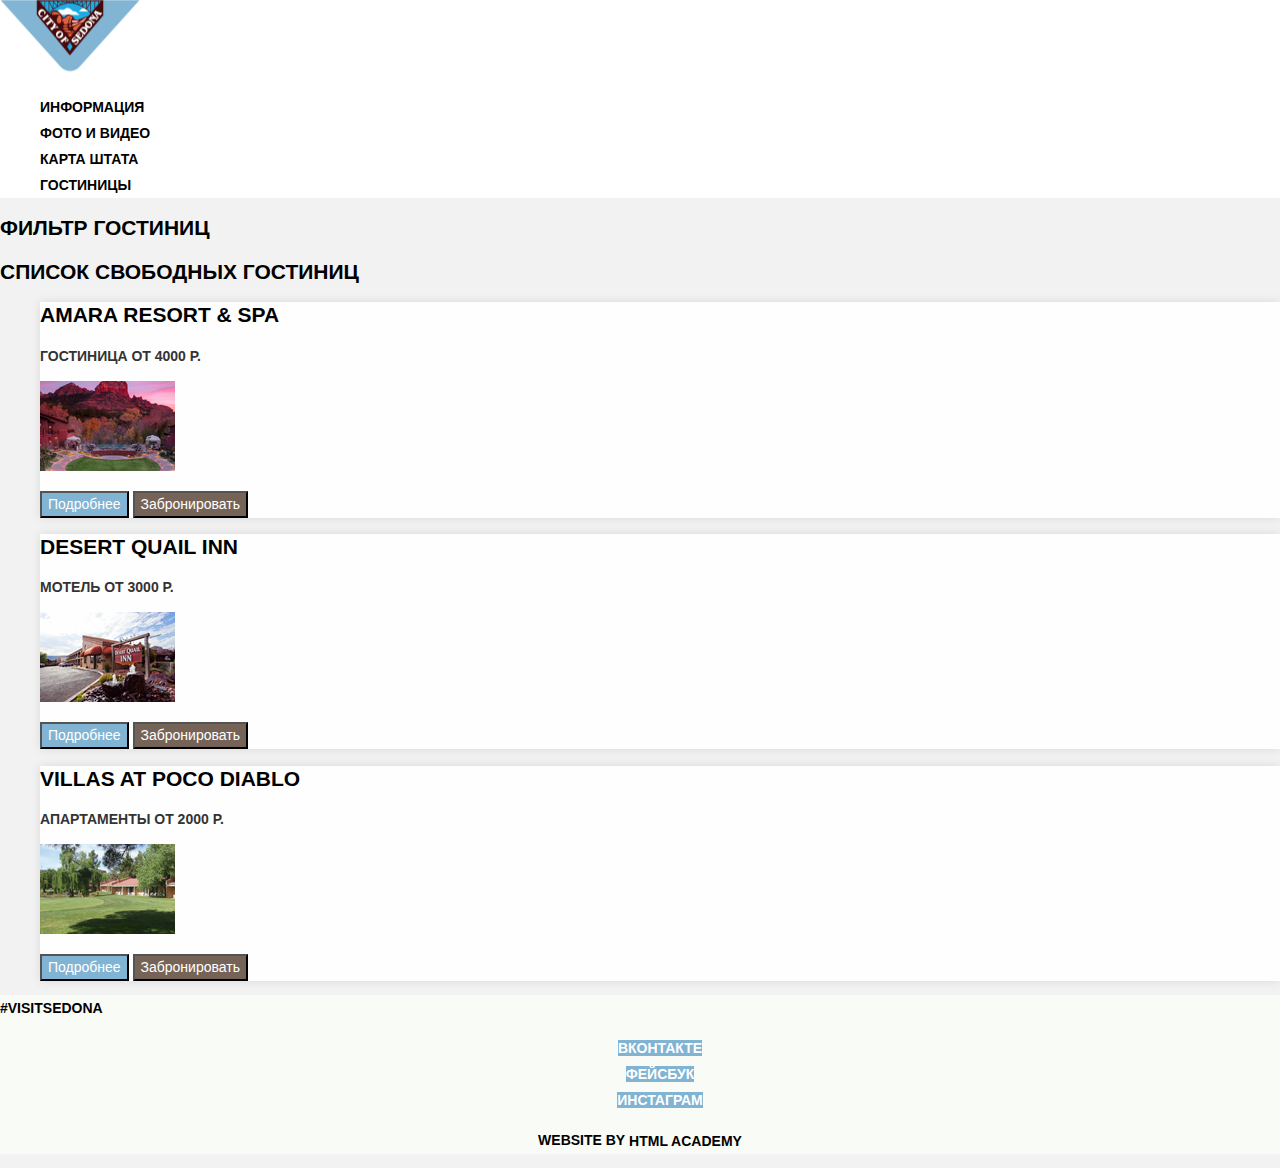
==== catalog.html @ c81d93e1 "1" ====
<!DOCTYPE html>
<html lang="ru">
  <head>
    <meta charset="utf-8">
    <title>SEDONA</title>
     <link href="https://fonts.googleapis.com/css?family=PT+Sans+Narrow:400,700&amp;subset=latin,cyrillic" rel="stylesheet">
     <link href="css/normalize.css" rel="stylesheet">
     <link href="css/style.css"  rel="stylesheet">
  </head>

  <body>
    <header class="main-header">
     <nav class="main-navigation">

         <a class="main-header-logo" href="index.html">
            <img src="img/index-logo.svg" width="140" height="72" alt="Логотип Sedona">
         </a>

        <ul class="site-navigation">
          <li> <a href="info.html">Информация</a></li>
          <li> <a href="photos-and-videos.html">Фото и видео</a></li>
          <li> <a href="map-state.html">Карта штата</a></li>
          <li class="link-active"> <a href="catalog.html">Гостиницы</a></li>
       </ul>
      <!--<ul class="user-navigation">
        <li class ссылка на седона</li>
          </ul-->
      </nav>
    </header>

      <main class="container">
      <section class="filters">
        <h2 class="visually-hidden">фильтр гостиниц</h2>
        <!--Здесь будет форма-->
      </section>

    <section class="catalog">
        <h2 class="visually-hidden">Список свободных гостиниц</h2>
        <ul class="catalog-list">
        	
              
          <li class="catalog-item">
          	<article>
            <h3>
              <a href="catalog-item.html"> AMARA RESORT & SPA</a>
            </h3>
            <p>Гостиница  от 4000 Р.</p>
            <p>
              <a href="catalog-item.html">
              <img src="img/hotel-1.jpg" width="135" height="90" alt="AMARA RESORT & SPA">
              </a>
            </p>
            <p class="button-amara-resort">
              <button class="button-more-detailed" type="button">Подробнее</button>
              <button class="button-up" type="button">Забронировать</button></p>
              <!--кнопка рейтинг?-->
            </article>
            </li>
               

                
          <li class="catalog-item">
          	<article>
            <h3>
              <a href="catalog-item.html"> DESERT QUAIL INN
              </a>
            </h3>
            <p>Мотель    от 3000 р.</p>
            <p>
              <a href="catalog-item.html">
              <img src="img/motel-1.jpg" width="135" height="90" alt="DESERT QUAIL INN">
            </a>
            </p>
            <p class="button-amara-resort">
             <button class="button-more-detailed" type="button">Подробнее</button>
              <button class="button-up" type="button">Забронировать</button></p>
              <!--кнопка рейтинг?-->
          </article>
          </li>
              

              
          <li class="catalog-item">
         <article>
            <h3>
              <a href="catalog-item.html"> VILLAS AT POCO DIABLO
              </a>
            </h3>
            <p>Апартаменты    от 2000 р.</p>
            <p>
              <a href="catalog-item.html">
              <img src="img/apartment-1.jpg" width="135" height="90" alt="VILLAS AT POCO DIABLO">
            </a>
            </p>
            <p class="button-amara-resort">
              <button class="button-more-detailed" type="button">Подробнее</button>
              <button class="button-up" type="button">Забронировать</button></p>
              <!--кнопка рейтинг?-->
          </article>
          </li>
        </ul>
    </section>
   </main>
         <footer class="main-footer">
             <p class="footer-contacts">#VISITSEDONA</p>
             <div class="footer-social">
              <ul>
              <li><a class="social-button" href="#">Вконтакте</a></li>
              <li><a class="social-button" href="#">Фейсбук</a></li>
              <li><a class="social-button" href="#">Инстаграм</a></li>
            </ul>
            </div>

            <p class="footer-copyright">
              <b>WEBSITE BY</b> 
                <a class="button" href="https://htmlacademy.ru">HTML Academy</a>
            </p>

         </footer>                           
     </body>
    </html>
---- css/style.css ----
body {
	padding: 0;
	margin: 0;

font-family: "PT Sans", sans-serif;	
font-size: 14px;
line-height: 26px;
font-weight: 700;
color: #000000;
text-transform: uppercase;

background-color: #f2f2f2;
background-position: top center;
background-repeat: no-repeat;
}

a {
  text-decoration: none;
}

.button {
font-family: "PT Sans", sans-serif;	
font-weight: 700; 

  text-align: center;
  color: #000000;
  vertical-align: middle;
  text-transform: uppercase;


  border: none;
}


.main-navigation {
  font-size: 14px;
  line-height: 26px;
  color: #ffffff;

  background-color: #ffffff;
}


.site-navigation {
  list-style: none;
}
.site-navigation a {
  color: #000000;
}

.site-navigation a:hover {
	color: #81b3d2
}


.site-navigation a:focus {
	color: #81b3d2
}

.site-navigation a:active {
	color: #b2b2b2
}


.link-active a:visited {
	color: #766357;
}



.features-list {
  list-style: none;
   background-image: url("../img/up-stand.jpg");
   background-color:#ffffff;
}

.feature-item {
  text-align: center;
}

.feature-item h3 {
  font-size: 21px;
  line-height: 26px;
  font-weight: bold;
}

.feature-item p {
  color:#b2b2b2;
  font-size: 14px;
  line-height: 26px;
  
}
.index-columns {
  color:#000000;
  font-size: 14px;
  line-height: 26px;

  background-color: #ffffff;
  text-align: center;

}

.search-form {
	color:#ffffff;
	 font-size: 21px;
    line-height: 26px;

	background-color: #766357;
}

.search-form:hover{
	background-color: #604e43
}
.search-form:focus{
	background-color: #604e43
}
.search-form:active{
	background-color: #503e33
}

.appointment-form {
	color:#000000;
	font-size: 14px;
	line-height: 26px;

	background-color: #ffffff; 
}

.button-find {
	color:#ffffff;
	font-size: 21px;
	line-height: 26px;

	background-color: #81b3d2;
}
.button-find:hover{
	background-color: #669ec0
}
.button-find:focus{
	background-color: #669ec0
}
.button-find:active{
	background-color: #5496bd
}

.appointment-item input {

font-family: "PT Sans", sans-serif;	
font-size: 14px;
line-height: 26px;
font-weight: 700;
color: #000000;

  background-color: #f2f2f2;
  border: 2px solid #f2f2f2;
}

.appointment-item input:hover {
  background-color: #ebebeb;
}

.appointment-item input:focus {
  background-color: #ffffff; 
  border-color: #ebebeb;
}


.main-footer {
	color:#000000;

  background-color: #f9fbf6;
  background-repeat: repeat;
}

.footer-contacts{
	color: #000000;
	text-decoration: none;
}

.footer-social {
  text-align: center;
}

.footer-social ul {
  list-style: none;
}

.social-button {
  color: #ffffff;
  background-color: #81b3d2;
}
.social-button:hover{
	background-color: #669ec0
}
.social-button:focus{
	background-color: #669ec0
}
.social-button:active{
	background-color: #5496bd
}

.footer-copyright{
	color:#000000;
	text-align: center;

}

.footer-copyright:hover{
	background-color: #669ec0
}
.footer-copyright:focus{
	background-color: #669ec0
}
.footer-copyright:active{
	background-color: #bdbbbc
}

.catalog-list {
  list-style: none;
}

.catalog-item {
  background-color: #fefefe;
  box-shadow: 0 0 10px rgba(0, 0, 0, 0.10);
}
.catalog-item a{
 color:#000000;
 font-size: 21px;
 line-height: 26px;

list-style: none
}

.catalog-item a:hover{
	color:#81b3d2;
}

.catalog-item a:focus{
	color:#81b3d2;
}

.catalog-item a:active{
	color:#b2b2b2;
}

.catalog-item p{
  color:#333333;
  font-size: 14px;
  line-height: 21px;
}

.button-more-detailed {
	color:#ffffff;
	font-size: 14px;
  line-height: 21px;

  background-color: #81b3d2;

}

.button-more-detailed:hover{

	background-color: #669ec0;
}
.button-more-detailed:focus{

	background-color: #669ec0;
}

.button-more-detailed:active{
	color:#7aadcb;
	background-color: #5496bd;
}

.button-up{
	color:#ffffff;
	font-size: 14px;
  line-height: 21px;

  background-color: #766357;

}
.button-up:hover{

	background-color: #604e43;
}
.button-up:focus{

	background-color: #604e43;
}

.button-up:active{
	color:#857871;
	background-color: #503e33;
}
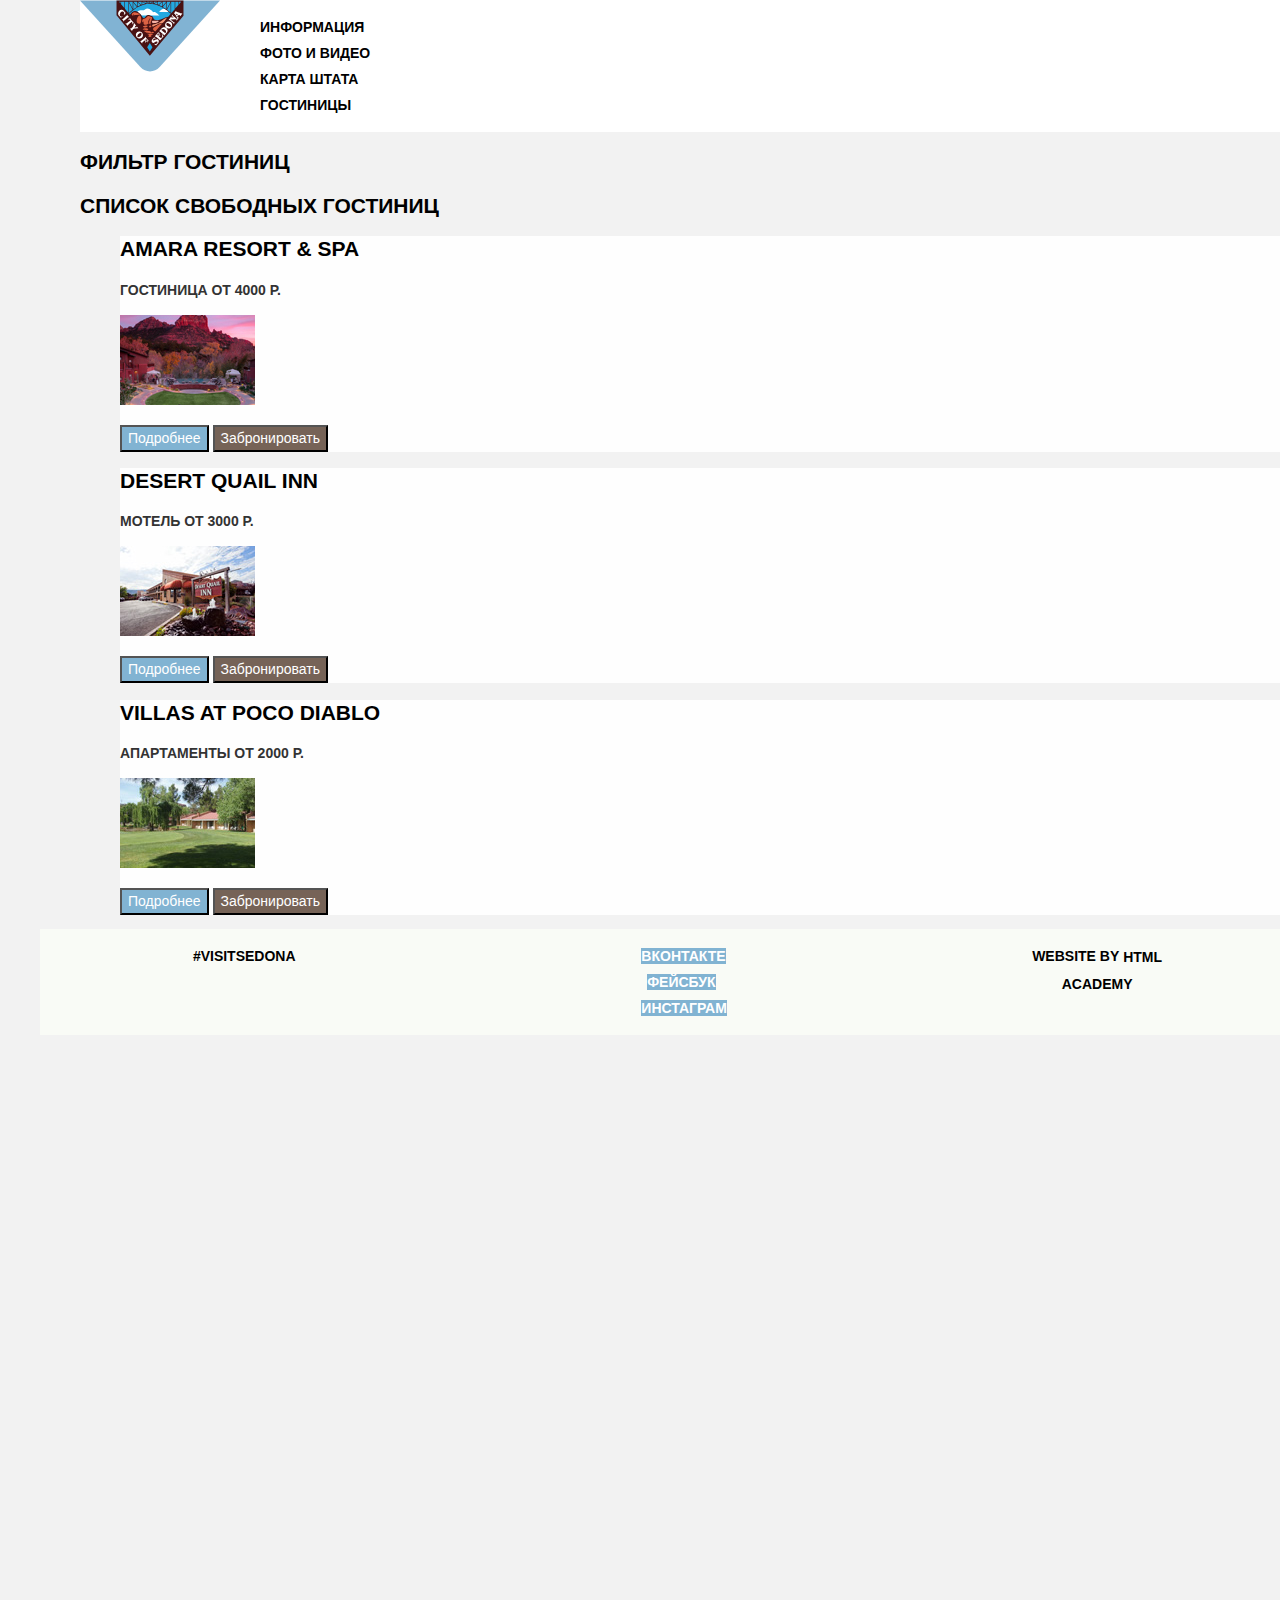
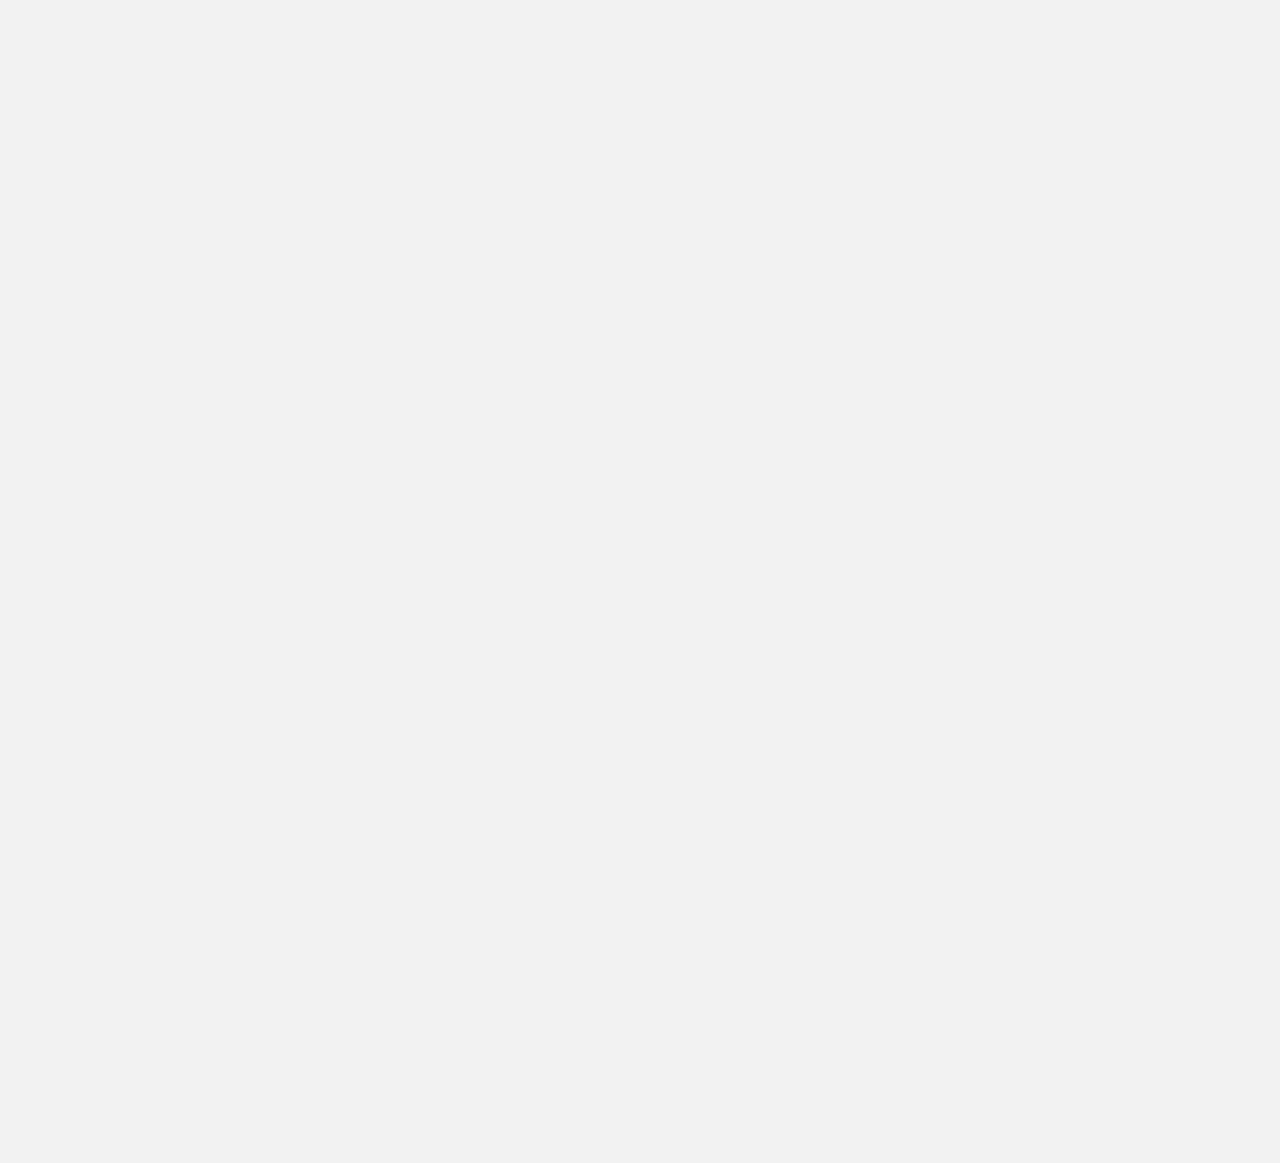
==== commit ccb8b64d: "сетки" ====
--- a/catalog.html
+++ b/catalog.html
@@ -13,7 +13,7 @@
      <nav class="main-navigation">
 
          <a class="main-header-logo" href="index.html">
-            <img src="img/index-logo.svg" width="140" height="72" alt="Логотип Sedona">
+            <img src="img/logo-sedona.svg" width="140" height="72" alt="Логотип Sedona">
          </a>
 
         <ul class="site-navigation">
@@ -34,6 +34,7 @@
         <!--Здесь будет форма-->
       </section>
 
+    <div class="catalog-column">
     <section class="catalog">
         <h2 class="visually-hidden">Список свободных гостиниц</h2>
         <ul class="catalog-list">
@@ -100,6 +101,7 @@
           </li>
         </ul>
     </section>
+  </div>
    </main>
          <footer class="main-footer">
              <p class="footer-contacts">#VISITSEDONA</p>
--- a/css/style.css
+++ b/css/style.css
@@ -67,10 +67,13 @@
 }
 
 
-
+.features-wrapper{
+	min-height: 260px;
+	   background-image: url("../img/up-stand.jpg");
+
+}
 .features-list {
   list-style: none;
-   background-image: url("../img/up-stand.jpg");
    background-color:#ffffff;
 }
 
@@ -91,6 +94,7 @@
   
 }
 .index-columns {
+
   color:#000000;
   font-size: 14px;
   line-height: 26px;
@@ -199,21 +203,32 @@
 	background-color: #5496bd
 }
 
-.footer-copyright{
+.footer-copyright {
+
 	color:#000000;
 	text-align: center;
 
-}
-
-.footer-copyright:hover{
-	background-color: #669ec0
-}
-.footer-copyright:focus{
-	background-color: #669ec0
-}
-.footer-copyright:active{
-	background-color: #bdbbbc
-}
+
+}
+.button-copyright {
+	color:#000000;
+	text-decoration: none;
+}
+
+
+.footer-copyright a:hover{
+	color: #81b3d2
+}
+
+.footer-copyright a:focus{
+	color: #81b3d2
+}
+
+.footer-copyright a:active{
+	color: #bdbbbc
+}
+
+
 
 .catalog-list {
   list-style: none;
@@ -221,7 +236,7 @@
 
 .catalog-item {
   background-color: #fefefe;
-  box-shadow: 0 0 10px rgba(0, 0, 0, 0.10);
+  
 }
 .catalog-item a{
  color:#000000;
@@ -292,4 +307,81 @@
 .button-up:active{
 	color:#857871;
 	background-color: #503e33;
-}+}
+
+/*-------------------------------------------------------------*/
+
+body{
+	margin:0px 40px;
+ min-width: 1280px;
+  min-height: 2763px;
+}
+.main-header {
+	min-height:60px;
+	width:1200px;
+	margin:0 auto;
+}
+.main-navigation{
+	display:flex;
+	justify-content:flex-start; 
+
+}	
+
+}
+.main-heder-logo{
+	width: 140px;
+  height: 72px;
+}
+
+  .container{
+  	width:1200px;
+  	margin:0 auto;
+
+  }
+
+.features-list{
+	display:flex;
+	flex-direction: column;
+	align-items: center;
+	margin:0;
+	padding:0;
+}
+.feature-item{
+	width:636px;
+	height: 42px;
+
+}
+
+.index-columns{
+	display:flex;
+	flex-direction: column;
+	align-items: center;
+
+	margin:0;
+	padding:0;
+  min-height:300px;
+}
+.main-footer{
+	display: flex;
+	justify-content:space-around;  
+}
+.footer-copyright{
+	width:120px;
+}
+.footer-social{
+	width:120px;
+}
+.footer-copyright{
+	width:140px;
+}
+
+
+
+
+.catalog-column{
+	display-flex;
+	flex-direction: column;
+	justify-content: space-between;
+
+}
+
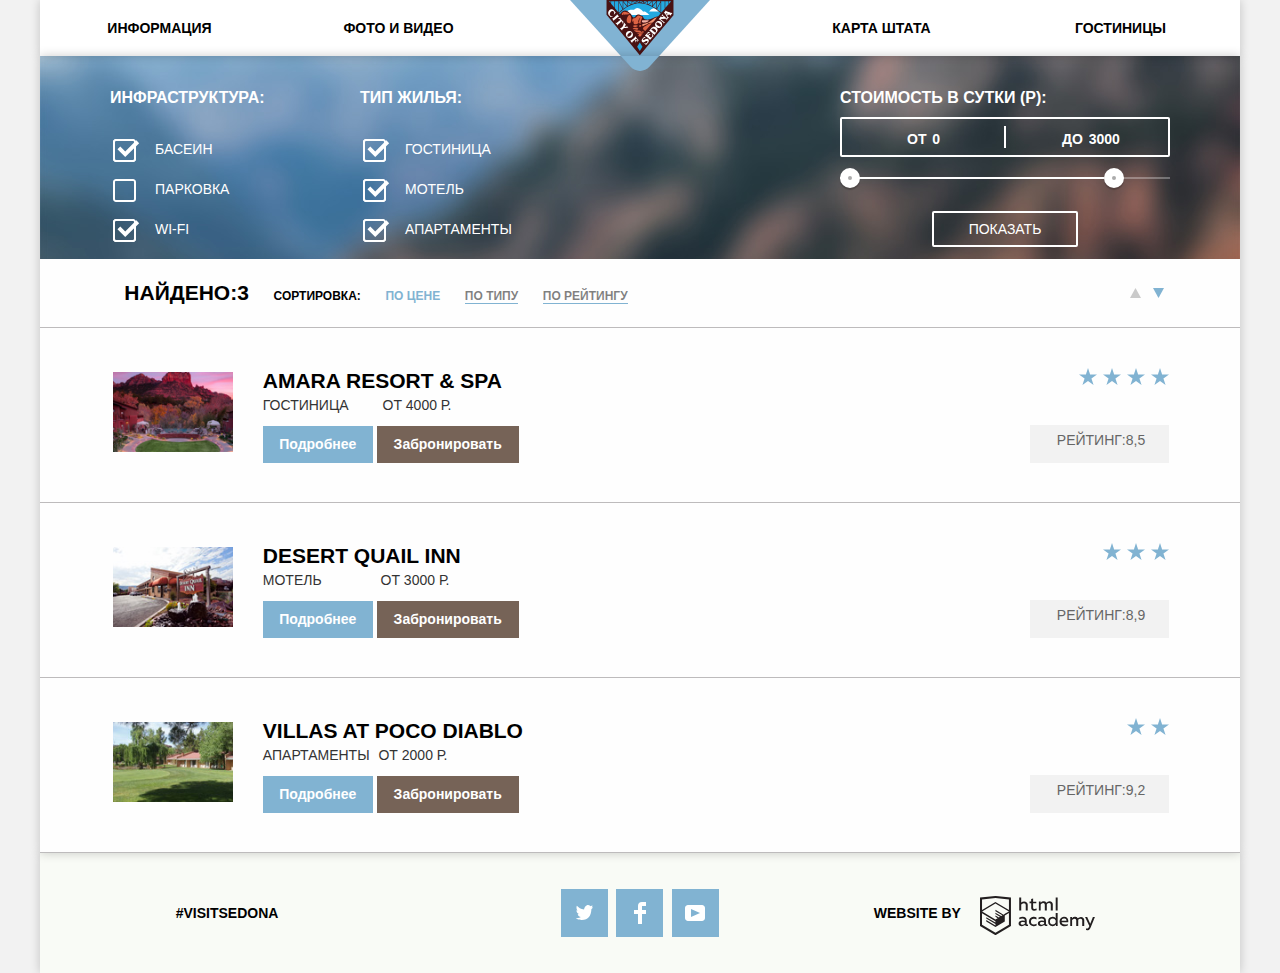
==== commit cc9f6083: "Сегодня на проверку" ====
--- a/catalog.html
+++ b/catalog.html
@@ -15,110 +15,220 @@
          <a class="main-header-logo" href="index.html">
             <img src="img/logo-sedona.svg" width="140" height="72" alt="Логотип Sedona">
          </a>
-
-        <ul class="site-navigation">
-          <li> <a href="info.html">Информация</a></li>
-          <li> <a href="photos-and-videos.html">Фото и видео</a></li>
-          <li> <a href="map-state.html">Карта штата</a></li>
-          <li class="link-active"> <a href="catalog.html">Гостиницы</a></li>
-       </ul>
-      <!--<ul class="user-navigation">
-        <li class ссылка на седона</li>
-          </ul-->
+       <ul class="site-navigation">
+        <li> <a href="info.html">Информация</a></li>
+        <li> <a href="photos-and-videos.html">Фото и видео</a></li>
+      </ul>
+       <div class="placebo"></div>
+      <ul class="site-navigation2">
+        <li> <a href="map_shtate.html">Карта штата</a></li>
+        <li> <a href="catalog.html">Гостиницы</a></li>
+      </ul>
       </nav>
     </header>
 
       <main class="container">
-      <section class="filters">
-        <h2 class="visually-hidden">фильтр гостиниц</h2>
-        <!--Здесь будет форма-->
-      </section>
-
-    <div class="catalog-column">
+        <div class="filter-background">
+        <img src="img/filter background.jpg" width="1200" height="800">
+        </div> 
+       <section class="filters">
+        <h2 class="visually-hidden">Фильтр гостиниц</h2>
+
+        <form class="filter" method="get" action="https://echo.htmlacademy.ru">
+         
+          <fieldset>
+            <legend>инфраструктура:</legend>
+            <ul>
+              <li class="filter-option">
+                <input class="visually-hidden filter-input filter-input-checkbox" type="checkbox" name="pool" id="filter-pool" checked>
+                <label for="filter-pool">басеин</label>
+              </li>
+              <li class="filter-option">
+                <input class="visually-hidden filter-input filter-input-checkbox" type="checkbox" name="parking" id="filter-parking">
+                <label for="filter-parking">парковка</label>
+              </li>
+              <li class="filter-option">
+                <input class="visually-hidden filter-input filter-input-checkbox" type="checkbox" name="wi-fi" id="filter-wi-fi" checked>
+                <label for="filter-wi-fi">wi-fi</label>
+              </li>
+            </ul>
+          </fieldset>
+        
+                    
+                   <fieldset class="wraper-option1">
+                      <legend>тип жилья:</legend>
+                      <ul>
+                        <li class="filter-option">
+                          <input  class="visually-hidden filter-input filter-input-checkbox" 
+                          type="checkbox" name="hotel"
+                          id="filter-hotel" checked >
+                          <label
+                          for="filter-hotel">гостиница
+                          </label>
+                        </li>
+                         <li class="filter-option">
+                          <input  class="visually-hidden filter-input filter-input-checkbox" 
+                          type="checkbox" name="motel"
+                          id="filter-motel" checked>
+                          <label
+                          for="filter-motel">мотель
+                          </label>
+                        </li>
+                         <li class="filter-option">
+                          <input  class="visually-hidden filter-input filter-input-checkbox" 
+                          type="checkbox" name="apertures"
+                          id="filter-apertures" checked>
+                          <label
+                          for="filter-apertures" >апартаменты
+                          </label>
+                        </li>
+                      </ul>
+                    </fieldset>
+                  </div>
+      <div class="filter-range">
+      <div class="filter-range-title">Стоимость в сутки (р):</div>
+      <div class="price-controls">
+        <label class="min-price">от <input type="text" name="min-price" value="0"></label>
+        <label class="max-price">до <input type="text" name="max-price" value="3000"></label>
+      </div>
+      <div class="range-controls">
+        <div class="scale">
+          <div class="bar"></div>
+        </div>
+        <div class="range-toggle range-toggle-min"></div>
+        <div class="range-toggle range-toggle-max"></div>
+      </div>
+      <button class="btn-transparent" type="submit">Показать</button>
+    </div>
+                      </form> 
+                          </section>
+
+       <section class="wrapper-filtr">
+           <ul class="breadcrumbs">
+            <li><h3>Найдено:3</h3></li>
+             <li><p class="sort">Сортировка:</p></li>
+             <li><p class="price"> по цене</p></li>
+             <li><a href="#" class="rating-type"> по типу</a></li>
+             <li><a href="#" class="rating-type"> по рейтингу</a></li>
+           </ul>
+           <ul class="dir">
+            <li>
+          <a class="dir-up" href="#"><span class="visually-hidden"></span><svg xmlns="http://www.w3.org/2000/svg" width="11" height="10" viewBox="0 0 11 10"><path fill="#231F20" d="M5.5 0L0 10h11z"/></svg>
+            </a>
+          </li>
+        <li><a class="dir-down" href="#"><span class="visually-hidden"></span>
+          <svg xmlns="http://www.w3.org/2000/svg" width="11" height="10" viewBox="0 0 11 10"><path fill="#231F20" d="M5.5 10L0 0h11"/></svg></a>
+        </li>
+           </ul>
+         </section>
+
+         
+    
     <section class="catalog">
         <h2 class="visually-hidden">Список свободных гостиниц</h2>
         <ul class="catalog-list">
-        	
-              
-          <li class="catalog-item">
-          	<article>
-            <h3>
-              <a href="catalog-item.html"> AMARA RESORT & SPA</a>
-            </h3>
-            <p>Гостиница  от 4000 Р.</p>
-            <p>
+         <li class="catalog-item">
+            <article class="wraper">
+               <p class="foto-hotel">
               <a href="catalog-item.html">
               <img src="img/hotel-1.jpg" width="135" height="90" alt="AMARA RESORT & SPA">
               </a>
             </p>
+            <div class="wraper1">
+            <h3 class="name-hotel">
+              <a href="catalog-item.html"> AMARA RESORT & SPA</a>
+            </h3>
+            <p class="info"> Гостиница <span class="info0">от 4000 Р.</span></p>
             <p class="button-amara-resort">
               <button class="button-more-detailed" type="button">Подробнее</button>
-              <button class="button-up" type="button">Забронировать</button></p>
-              <!--кнопка рейтинг?-->
+              <button class="button-up" type="button">Забронировать</button>
+           </div>
+           <div class="wraper-star">
+           <div class="star"> <svg xmlns="http://www.w3.org/2000/svg" width="18" height="17" viewBox="0 0 18 17"><path fill="#81B3D2" d="M9.002 0l2.126 6.494h6.877l-5.564 4.012L14.566 17l-5.564-4.013L3.438 17l2.126-6.494L0 6.494h6.878z"/></svg><svg xmlns="http://www.w3.org/2000/svg" width="18" height="17" viewBox="0 0 18 17"><path fill="#81B3D2" d="M9.002 0l2.126 6.494h6.877l-5.564 4.012L14.566 17l-5.564-4.013L3.438 17l2.126-6.494L0 6.494h6.878z"/></svg><svg xmlns="http://www.w3.org/2000/svg" width="18" height="17" viewBox="0 0 18 17"><path fill="#81B3D2" d="M9.002 0l2.126 6.494h6.877l-5.564 4.012L14.566 17l-5.564-4.013L3.438 17l2.126-6.494L0 6.494h6.878z"/></svg><svg xmlns="http://www.w3.org/2000/svg" width="18" height="17" viewBox="0 0 18 17"><path fill="#81B3D2" d="M9.002 0l2.126 6.494h6.877l-5.564 4.012L14.566 17l-5.564-4.013L3.438 17l2.126-6.494L0 6.494h6.878z"/></svg></div>
+         <p class="rating">
+          <b>Рейтинг:8,5</b>
+        </p>
+       </div>
             </article>
             </li>
+
+            
                
 
-                
-          <li class="catalog-item">
-          	<article>
-            <h3>
-              <a href="catalog-item.html"> DESERT QUAIL INN
-              </a>
-            </h3>
-            <p>Мотель    от 3000 р.</p>
-            <p>
+         <li class="catalog-item">
+            <article class="wraper">
+               <p class="foto-hotel">
               <a href="catalog-item.html">
               <img src="img/motel-1.jpg" width="135" height="90" alt="DESERT QUAIL INN">
             </a>
             </p>
+            <div class="wraper1">
+            <h3 class="name-hotel">
+              <a href="catalog-item.html"> DESERT QUAIL INN
+              </a>          
+            </h3>
+           <p class="info">Мотель    <span class="info2">от 3000 р.</span></p>
+           
             <p class="button-amara-resort">
              <button class="button-more-detailed" type="button">Подробнее</button>
               <button class="button-up" type="button">Забронировать</button></p>
-              <!--кнопка рейтинг?-->
+            </div>
+             <div class="wraper-star">
+           <div class="star"><svg xmlns="http://www.w3.org/2000/svg" width="18" height="17" viewBox="0 0 18 17"><path fill="#81B3D2" d="M9.002 0l2.126 6.494h6.877l-5.564 4.012L14.566 17l-5.564-4.013L3.438 17l2.126-6.494L0 6.494h6.878z"/></svg><svg xmlns="http://www.w3.org/2000/svg" width="18" height="17" viewBox="0 0 18 17"><path fill="#81B3D2" d="M9.002 0l2.126 6.494h6.877l-5.564 4.012L14.566 17l-5.564-4.013L3.438 17l2.126-6.494L0 6.494h6.878z"/></svg><svg xmlns="http://www.w3.org/2000/svg" width="18" height="17" viewBox="0 0 18 17"><path fill="#81B3D2" d="M9.002 0l2.126 6.494h6.877l-5.564 4.012L14.566 17l-5.564-4.013L3.438 17l2.126-6.494L0 6.494h6.878z"/></svg></div>
+             <p class="rating">
+                <b>Рейтинг:8,9</b>
+               </p> 
           </article>
           </li>
               
 
               
-          <li class="catalog-item">
-         <article>
-            <h3>
-              <a href="catalog-item.html"> VILLAS AT POCO DIABLO
-              </a>
-            </h3>
-            <p>Апартаменты    от 2000 р.</p>
-            <p>
+         <li class="catalog-item">
+            <article class="wraper">
+               <p class="foto-hotel">
               <a href="catalog-item.html">
               <img src="img/apartment-1.jpg" width="135" height="90" alt="VILLAS AT POCO DIABLO">
             </a>
             </p>
+           <div class="wraper1">
+            <h3 class="name-hotel">
+              <a href="catalog-item.html"> VILLAS AT POCO DIABLO
+              </a>
+            </h3>
+            <p class="info">Апартаменты   <span class="info1"> от 2000 р.</span></p>
+           
             <p class="button-amara-resort">
               <button class="button-more-detailed" type="button">Подробнее</button>
               <button class="button-up" type="button">Забронировать</button></p>
-              <!--кнопка рейтинг?-->
+            </div>
+             <div class="wraper-star">
+           <div class="star"><svg xmlns="http://www.w3.org/2000/svg" width="18" height="17" viewBox="0 0 18 17"><path fill="#81B3D2" d="M9.002 0l2.126 6.494h6.877l-5.564 4.012L14.566 17l-5.564-4.013L3.438 17l2.126-6.494L0 6.494h6.878z"/></svg><svg xmlns="http://www.w3.org/2000/svg" width="18" height="17" viewBox="0 0 18 17"><path fill="#81B3D2" d="M9.002 0l2.126 6.494h6.877l-5.564 4.012L14.566 17l-5.564-4.013L3.438 17l2.126-6.494L0 6.494h6.878z"/></svg></div>
+             <p class="rating">
+                <b>Рейтинг:9,2</b>
+               </p> 
           </article>
           </li>
         </ul>
     </section>
-  </div>
+  
    </main>
-         <footer class="main-footer">
+        <footer class="main-footer">
+          
              <p class="footer-contacts">#VISITSEDONA</p>
-             <div class="footer-social">
-              <ul>
-              <li><a class="social-button" href="#">Вконтакте</a></li>
-              <li><a class="social-button" href="#">Фейсбук</a></li>
-              <li><a class="social-button" href="#">Инстаграм</a></li>
+
+              <ul class="footer-social">
+              <li><a class="social-button" href="#"><span class="visually-hidden">Твитер</span>
+                <svg xmlns="http://www.w3.org/2000/svg" xmlns:xlink="http://www.w3.org/1999/xlink" width="17" height="15" viewBox="0 0 17 15"><path fill="#FFF" d="M10.95.144c1.685-.496 2.984.27 3.577 1.179.673-.231 1.331-.481 2.011-.708a2.345 2.345 0 0 1-.857 1.768c.685.17 1.304-.491 1.304-.491-.169 1-1.006 1.788-1.563 2.024-.231 6.75-3.175 11.217-10.077 11.082h-.446c-.41 0-4.164-.46-4.898-1.887 2.271.196 3.893-.422 4.693-1.177-.96-.3-2.679-.477-2.979-2.95.349.106.564.228 1.19.119C1.705 8.247.374 7.53.448 5.33c.285.328 1.067.536 1.34.472C1.085 5.561-.182 2.442.894.85c1.818 1.854 3.735 3.606 7.152 3.773C8.254 2.33 9.183.793 10.95.144z"/></svg>
+          </a></li>
+              <li><a class="social-button" href="#"><span class="visually-hidden">Фейсбук</span><svg xmlns="http://www.w3.org/2000/svg" width="12" height="22" viewBox="0 0 12 22"><path fill="#FFF" d="M12 4V0H8a4 4 0 0 0-4 4v4H0v4h4v10h4V12h4V8H8V4h4z"/></svg></a></li>
+              <li><a class="social-button" href="#"><span class="visually-hidden">Ютуб</span><svg xmlns="http://www.w3.org/2000/svg" xmlns:xlink="http://www.w3.org/1999/xlink" width="20" height="16" viewBox="0 0 20 16"><path fill="#FFF" d="M17 0H3C1.35 0 0 1.35 0 3v10c0 1.65 1.35 3 3 3h14c1.65 0 3-1.35 3-3V3c0-1.65-1.35-3-3-3zM6.027 11.998V4.002L15.014 8l-8.987 3.998z"/></svg></a></li>
             </ul>
-            </div>
-
-            <p class="footer-copyright">
-              <b>WEBSITE BY</b> 
-                <a class="button" href="https://htmlacademy.ru">HTML Academy</a>
-            </p>
-
-         </footer>                           
+            <section class="footer-copyright">
+              <p>WEBSITE BY</p> 
+                <a class="button-copyright" href="https://htmlacademy.ru"><span class="visually-hidden">HTML Academy</span><svg id="Layer_1" data-name="Layer 1" xmlns="http://www.w3.org/2000/svg" viewBox="0 0 108.08 36.85"><title>logo-htmlacademy-small1</title><path d="M44.61,26.88a2,2,0,0,0,.55-0.1v1.33a3.25,3.25,0,0,1-1.18.21,1.67,1.67,0,0,1-1.67-1,4.84,4.84,0,0,1-3.14,1.08c-1.51,0-2.91-.83-2.91-2.55,0-2.13,2-2.79,3.71-2.79a11.08,11.08,0,0,1,2.17.25v-0.3c0-1-.76-1.77-2.19-1.77a7.42,7.42,0,0,0-3,.64v-1.7a10.21,10.21,0,0,1,3.19-.55c2.36,0,3.81,1.12,3.81,3.65v3a0.54,0.54,0,0,0,.49.59h0.17Zm-6.44-1.13A1.35,1.35,0,0,0,39.63,27h0.11a3.39,3.39,0,0,0,2.41-1V24.58a9.72,9.72,0,0,0-1.81-.21c-1,0-2.16.33-2.16,1.38h0Zm12.36-6.11a5,5,0,0,1,2.57.64V22a4.08,4.08,0,0,0-2.3-.7,2.75,2.75,0,1,0,0,5.49,5,5,0,0,0,2.43-.64v1.71a6.27,6.27,0,0,1-2.76.57A4.21,4.21,0,0,1,46,24.51q0-.21,0-0.41a4.32,4.32,0,0,1,4.18-4.46h0.38Zm12.17,7.24a2,2,0,0,0,.55-0.1v1.33a3.25,3.25,0,0,1-1.18.21,1.67,1.67,0,0,1-1.67-1,4.84,4.84,0,0,1-3.14,1.08c-1.51,0-2.91-.83-2.91-2.55,0-2.13,2-2.79,3.71-2.79a11.08,11.08,0,0,1,2.17.25v-0.3c0-1-.76-1.77-2.19-1.77a7.42,7.42,0,0,0-3,.64v-1.7a10.21,10.21,0,0,1,3.19-.55c2.36,0,3.81,1.12,3.81,3.65v3a0.54,0.54,0,0,0,.49.59h0.17Zm-6.44-1.13A1.35,1.35,0,0,0,57.73,27h0.11a3.39,3.39,0,0,0,2.41-1V24.58a9.72,9.72,0,0,0-1.81-.21c-1.06,0-2.16.33-2.16,1.38h0ZM73,16V28.2H71.35V26.88a3.88,3.88,0,0,1-3.19,1.54,4.4,4.4,0,0,1,0-8.78,3.81,3.81,0,0,1,3,1.3V16H73Zm-4.53,5.22a2.76,2.76,0,1,0,0,5.52A2.86,2.86,0,0,0,71.15,25V23A2.91,2.91,0,0,0,68.49,21.27ZM79,19.64c3.31,0,4.46,2.68,3.92,5.09H76.7c0.21,1.5,1.67,2.11,3.19,2.11a6.11,6.11,0,0,0,2.64-.59v1.6a7.14,7.14,0,0,1-3,.57C77,28.42,74.78,27,74.78,24a4.18,4.18,0,0,1,4-4.39H79Zm0.09,1.54a2.28,2.28,0,0,0-2.44,2.1v0.06H81.3A2,2,0,0,0,79.13,21.18Zm5.73,7V19.87h1.65v1a3.81,3.81,0,0,1,2.78-1.27A2.86,2.86,0,0,1,91.89,21a4.12,4.12,0,0,1,2.91-1.33A3.06,3.06,0,0,1,98,23V28.2h-1.9V23.05a1.59,1.59,0,0,0-1.42-1.75H94.42a2.8,2.8,0,0,0-2.07,1.12V28.2h-1.9V23.05A1.59,1.59,0,0,0,89,21.31H88.8a3,3,0,0,0-2.21,1.29v5.63H84.86Zm21.31-8.33h1.9l-3.91,9.46c-0.9,2.17-2.09,2.86-3.35,2.86a4.76,4.76,0,0,1-1.1-.14V30.46a2.86,2.86,0,0,0,.85.12c0.9,0,1.58-.64,2.07-1.9l0.17-.42-4-8.4h2l2.86,6.29ZM38.73,1.46V6.22a3.81,3.81,0,0,1,2.7-1.14,3.25,3.25,0,0,1,3.44,3.4v5.15H43V8.72a1.81,1.81,0,0,0-1.61-2h-0.3a2.93,2.93,0,0,0-2.32,1.39v5.52h-1.9V1.46h1.9ZM49.94,2.31v3h3V6.91h-3v3.81c0,1.1.5,1.46,1.58,1.46a4.49,4.49,0,0,0,1.69-.33v1.6A6.8,6.8,0,0,1,51,13.8a2.55,2.55,0,0,1-2.86-2.74V6.89H46.58V5.26h1.5V2.74Zm5.4,11.31V5.28H57v1A3.81,3.81,0,0,1,59.77,5a2.86,2.86,0,0,1,2.6,1.33A4.12,4.12,0,0,1,65.28,5,3.06,3.06,0,0,1,68.44,8.4v5.21h-1.9V8.46a1.59,1.59,0,0,0-1.42-1.75H64.89a2.8,2.8,0,0,0-2.07,1.12v5.78h-1.9V8.46A1.59,1.59,0,0,0,59.5,6.71H59.27A3,3,0,0,0,57.06,8v5.63H55.34ZM71.17,1.45H73V13.6H71.17V1.45ZM14.71,0H14.55L0,1.54V28.21l14.55,8.66,14.55-8.66V1.54Zm12.5,27.1L14.55,34.64,1.9,27.12V16.18l12.59,7.5V25L5.86,19.9v1.31l8.68,5.21v1.39L5.87,22.65V24l8.68,5.21,8.75-5.24V18.31L27.2,16V27.12Zm0-12.53-3.48,2-1.6,1L14.51,13v1.31L21,18.23H21l-0.14.09-1,.54-5.37-3.2V17l4.24,2.52-1,.67-3.2-1.9v1.31l2.1,1.24L14.5,22.1,2,14.65,14.51,7.11Zm0-1.32L14.49,5.76,1.91,13.25v-10L14.56,1.92,27.21,3.25v10h0Z" transform="translate(0 -0.02)" fill="#231f20"/></svg>
+</a>
+            </section>
+          
+         </footer>                              
      </body>
     </html>
-
--- a/css/style.css
+++ b/css/style.css
@@ -1,7 +1,6 @@
 body {
-	padding: 0;
-	margin: 0;
-
+padding: 0;
+margin: 0;
 font-family: "PT Sans", sans-serif;	
 font-size: 14px;
 line-height: 26px;
@@ -18,10 +17,33 @@
   text-decoration: none;
 }
 
+img {
+  max-width: 100%;
+  height: auto;
+}
+
+.visually-hidden:not(:focus):not(:active),
+input[type="checkbox"].visually-hidden,
+input[type="radio"].visually-hidden {
+  position: absolute;
+
+  width: 1px;
+  height: 1px;
+  margin: -1px;
+  border: 0;
+  padding: 0;
+
+  white-space: nowrap;
+
+  clip-path: inset(100%);
+  clip: rect(0 0 0 0);
+  overflow: hidden;
+}
+
+
 .button {
-font-family: "PT Sans", sans-serif;	
-font-weight: 700; 
-
+  font-family: "PT Sans", sans-serif;	
+  font-weight: 700; 
   text-align: center;
   color: #000000;
   vertical-align: middle;
@@ -45,7 +67,11 @@
   list-style: none;
 }
 .site-navigation a {
-  color: #000000;
+	display:block;
+	line-height: 56px;
+	height: 56px;
+	width: 239px;
+    color: #000000;
 }
 
 .site-navigation a:hover {
@@ -66,11 +92,31 @@
 	color: #766357;
 }
 
+.site-navigation2 a {
+	display:block;
+	line-height: 56px;
+    height: 56px;
+    width: 239px;
+    color: #000000;
+}
+
+.site-navigation2 a:hover {
+	color: #81b3d2
+}
+
+
+.site-navigation2 a:focus {
+	color: #81b3d2
+}
+
+.site-navigation2 a:active {
+	color: #b2b2b2
+}
+
 
 .features-wrapper{
-	min-height: 260px;
-	   background-image: url("../img/up-stand.jpg");
-
+
+    background-color: #ffffff;
 }
 .features-list {
   list-style: none;
@@ -108,6 +154,7 @@
 	color:#ffffff;
 	 font-size: 21px;
     line-height: 26px;
+    font-weight: bold;
 
 	background-color: #766357;
 }
@@ -134,7 +181,8 @@
 	color:#ffffff;
 	font-size: 21px;
 	line-height: 26px;
-
+    font-weight: bold;
+	text-align: center;
 	background-color: #81b3d2;
 }
 .button-find:hover{
@@ -186,6 +234,7 @@
 }
 
 .footer-social ul {
+
   list-style: none;
 }
 
@@ -265,33 +314,35 @@
 }
 
 .button-more-detailed {
+  font-weight: 700;
+  font-size: 14px;
+  line-height: 21px;
+  color:#ffffff;
+
+  background-color: #81b3d2;
+
+}
+
+.button-more-detailed:hover{
+
+	background-color: #669ec0;
+}
+.button-more-detailed:focus{
+
+	background-color: #669ec0;
+}
+
+.button-more-detailed:active{
+	color:#7aadcb;
+	background-color: #5496bd;
+}
+
+.button-up{
+	font-weight: 700;
 	color:#ffffff;
 	font-size: 14px;
   line-height: 21px;
 
-  background-color: #81b3d2;
-
-}
-
-.button-more-detailed:hover{
-
-	background-color: #669ec0;
-}
-.button-more-detailed:focus{
-
-	background-color: #669ec0;
-}
-
-.button-more-detailed:active{
-	color:#7aadcb;
-	background-color: #5496bd;
-}
-
-.button-up{
-	color:#ffffff;
-	font-size: 14px;
-  line-height: 21px;
-
   background-color: #766357;
 
 }
@@ -312,76 +363,1014 @@
 /*-------------------------------------------------------------*/
 
 body{
-	margin:0px 40px;
- min-width: 1280px;
-  min-height: 2763px;
-}
-.main-header {
-	min-height:60px;
-	width:1200px;
 	margin:0 auto;
-}
+    width: 100%;
+  
+}
+ 
+.main-header{
+  position: relative;
+max-width: 1200px;
+margin:0 auto;
+ box-shadow: 0 0 10px rgba(0, 0, 0, 0.2);
+}
+
 .main-navigation{
 	display:flex;
-	justify-content:flex-start; 
-
-}	
-
-}
-.main-heder-logo{
-	width: 140px;
-  height: 72px;
-}
-
-  .container{
-  	width:1200px;
-  	margin:0 auto;
-
-  }
+}
+
+.main-header-logo{
+position: absolute;
+left: 50%;
+margin: 0 0 0 -70px;
+padding: 0;
+width: 140px;
+height: 72px;
+}
+
+.site-navigation{
+	display:flex;
+	justify-content:flex-start;
+    margin:0;
+    padding: 0;
+    width: 478px;
+    list-style: none;
+}
+
+.site-navigation li{
+	text-align: center;
+	margin:0;
+	width:239px;
+	
+}
+
+.placebo{
+	display:flex;
+	justify-content: center;
+	margin: 0;
+	padding: 0;
+	width: 244px;
+}
+
+.site-navigation2{
+	display:flex;
+	justify-content: flex-end;
+	padding:0;
+	margin:0;
+	width: 478px;
+    list-style-type: none;
+	
+}
+.site-navigation2 li{
+	text-align: center;
+	margin:0;
+	width:239px
+
+}
+.foto-sedona img{
+
+  
+  
+}
+
+/*----------------------------*/
+.wrapper-filtr{
+	display: flex;
+    background-color: #fefefe;
+    width: 1200px;
+    border-bottom: 1px solid #bdbbbc;
+}
+
+.breadcrumbs{
+	display: flex;
+	flex-wrap: wrap;
+	justify-content: space-around;
+    align-items: baseline;
+    list-style-type: none;
+    width: 528px;
+    margin: 0;
+    padding: 0;
+    padding-left: 72px;
+}
+
+.breadcrumbs p{
+
+font-family: "PT Sans", sans-serif;	
+font-size: 12px;
+line-height: 18px;
+
+}
+
+
+.breadcrumbs a{
+  position: relative;
+
+font-family: "PT Sans", sans-serif;	
+font-size: 12px;
+line-height: 18px;
+color:rgba(0, 0, 0, 0.5);
+}
+
+.breadcrumbs h3{
+font-family: "PT Sans", sans-serif;	
+font-size: 21px;
+line-height: 26px;
+  font-weight: 700;
+
+}
+
+.price {
+  color:#81b3d2;
+}
+
+
+
+.rating-type{
+	color:#000000;
+	 border-bottom: 1px solid #81b3d2;
+}
+.rating-type:hover{
+	color: #81b3d2;
+
+}
+.rating-type:focus{
+	color: #81b3d2;
+
+
+}
+.rating-type:active{
+color: #000000;
+border-bottom:none;}
+
+.dir{
+  display: flex;
+  list-style: none;
+  
+  margin: 0;
+  margin-bottom: 20px;
+  margin-top: 20px;
+  padding-left: 490px;
+
+  width: 40px;
+
+}
+
+.dir li{
+  display: flex;
+  align-items: center;
+  
+}
+.dir-up{
+  padding-right: 12px;
+  width: 11px;
+  fill: #cacaca;
+}
+
+.dir-up:hover path,
+.dir-up:focus path {
+  transition: 0.6s;
+  fill: #000000;}
+
+.dir-up:active path {
+  transition: 0.6s;
+  fill: #83b4d3;}
+
+.dir-up path{
+   fill: #cacaca;
+}
+
+.dir-down{
+  padding-right: 12px;
+  width: 11px;
+  fill: #cacaca;
+
+}
+
+.dir-down:hover path,
+.dir-down:focus path {
+  transition: 0.6s;
+  fill: #000000;}
+
+.dir-down:active path {
+  transition: 0.6s;
+  fill: #83b4d3;}
+
+.dir-down path{
+   fill: #81b3d2;
+}
+
+
+/*--------------------------*/
+.filters{
+	width: 1200px;
+  
+}
+.filter{
+	display: flex;
+
+}
+.filter fieldset{
+	padding:0;
+	margin: 0;
+	width: 200px;
+	border:none;
+	padding-left: 70px;
+	
+}
+.filter legend{
+  margin-bottom: 31px;
+  padding-top: 31px;
+	font-size: 16px;
+  line-height: 21px;
+    font-weight: 700;
+    color:#ffffff;
+
+}
+.filter ul{
+	padding:0;
+	margin:0;
+	list-style: none;
+	font-size: 14px;
+	line-height: 21px; 
+   font-weight: normal;
+	color:#ffffff;
+}
+.filter-option{
+	  margin-bottom: 19px;
+  padding-left: 45px;
+
+}
+.filter-option label {
+  position: relative;
+  display: block;
+  cursor: pointer;
+  user-select: none;
+
+
+}
+
+.filter-input-checkbox + label::before {
+  content: "";
+  position: absolute;
+  left: -42px;
+  top: 0;
+  width: 23px;
+  height: 23px;
+
+  background-image: url("../img/checkbox-off.svg");
+  background-repeat: no-repeat;
+  background-position: 0 0;
+}
+
+.filter-input-checkbox:checked + label::after {
+  content: "";
+  position: absolute;
+  top: 0px;
+  left: -42px;
+  width: 27px;
+  height: 23px;
+   background-image: url("../img/checkbox-on.svg");
+  background-repeat: no-repeat;
+  background-position: 0 0;
+}
+
+fieldset.wraper-option1{
+	padding:0;
+  padding-left: 50px;
+
+}
+
+/*----------------*/
+.container{
+  position: relative;
+	max-width: 1200px;
+    margin:0 auto;
+    padding: 0;
+     box-shadow:  0 0 10px rgba(0, 0, 0, 0.2);
+}
+
+.filter-background{
+  position:absolute;
+  z-index: -1;
+  margin-top: -56px;
+}
+    .foto-sedona{
+      position: relative;
+      z-index: -1;
+      bottom: 56px;
+
+    }
+.features-wrapper{
+	position:absolute;
+    top:500px;
+	width: 1200px;
+	margin:0;
+	padding:0;
+}
+/*.mask{
+  width: 1200px;
+  background-image: url("../img/intro-mask.svg");
+}*/
+
+/*.features-wrapper::before {
+  content: "";
+  position: absolute;
+  
+  
+  width: 1200px;
+  height: 59px;
+ background-image: url("../img/poligon.png");
+   background-repeat: no-repeat;
+  background-position: 0 0;
+}*/
+
+
+
+
 
 .features-list{
 	display:flex;
-	flex-direction: column;
-	align-items: center;
-	margin:0;
-	padding:0;
+	width: 640px;
+	margin: auto;
+	padding: 0;
+}
+.features-list p{
+   margin-bottom: 44px;
+    margin-top: 35px;
+   
 }
 .feature-item{
-	width:636px;
-	height: 42px;
-
-}
+   	display:flex;
+    flex-direction: column;
+    align-content: space-around;
+    padding: 0;
+    margin: 0;
+    margin-top: 57px;
+    
+}
+
+.feature-item h3{
+    padding:0;
+    margin: 0;
+}
+	 
+}
+.feature-item p{
+    padding: 0;
+    margin: 0; 
+}
+
+.advantages1{
+  display: flex;
+
+  width: 1200px;
+  margin: 0;
+  padding: 0;
+  list-style: none;
+}
+
+.wraper-village{
+  display: flex;
+  flex-direction: column;
+  align-items: center;
+  width: 308px;
+  margin:auto;
+  padding-top: 20px;
+text-align: center;
+}
+
+
+.village{
+
+  width: 400px;
+  background-color: #81b3d2;
+  color:#ffffff;
+}
+
+.village h3{
+  align-self: center;
+  font-size: 21px;
+  line-height: 26px; 
+   font-weight: 700;
+
+}
+
+.village p{
+  display: flex;
+font-size: 14px;
+  line-height: 26px; 
+   font-weight: normal;
+   text-align: center;
+}
+.foto-village li{
+  padding: 0;
+  margin: 0;
+
+}
+
+.wraper-advantages2{
+  display: flex;
+  justify-content: center;
+  align-items: center;
+  width: 1200px;
+  padding: 0;
+  margin: 0;
+  background-color: #ffffff;
+}
+
+.advantages2{
+  display: flex;
+  flex-direction: column;
+  align-items: center;
+    width: 400px;
+    padding-top: 58px;
+    padding-bottom: 67px;
+    text-align: center;
+}
+
+.advantages2 h2{
+
+  padding: auto;
+}
+.advantages2 p{
+    font-size: 14px;
+    font-weight: normal;
+    line-height: 21px;
+  padding: auto;
+  width: 340px;
+}
+
+.diablo{
+width: 400px;
+  background-color: #81b3d2;
+  color:#ffffff;
+}
+.wraper-diablo{
+   display: flex;
+  flex-direction: column;
+  justify-content: center;
+  align-items: center;
+  margin:auto;
+  padding-top: 20px;
+  text-align: center;
+
+}
+
+
+.diablo h2{
+display: block;
+  font-size: 21px;
+  line-height: 26px; 
+   font-weight: 700;
+
+   
+
+}
+
+.diablo p{
+  display: flex;
+font-size: 14px;
+  line-height: 26px; 
+   font-weight: normal;
+ }
+
+.diablo span{
+  font-size: 14px;
+  line-height: 26px; 
+   font-weight: normal;
+ }
+.advantages3 {
+  display: flex;
+
+  width: 1200px;
+  margin: 0;
+  padding: 0;
+  list-style: none;
+background-color: #eeeeee;
+}
+
+.advantages3 li{
+  display: flex;
+  flex-direction: column;
+  align-items: center;
+  justify-content: space-between;
+width: 400px;
+min-height: 256px;
+text-align: center;
+}
+
+.advantages3 h2{
+  margin-top: 34px;
+font-size: 21px;
+    font-weight: bold;
+    line-height: 21px;
+}
+
+.advantages3 p{
+  margin-bottom: 54px;
+  font-size: 14px;
+    font-weight: normal;
+    line-height: 21px;
+}
+
+
+
+
+
 
 .index-columns{
 	display:flex;
 	flex-direction: column;
 	align-items: center;
-
+	position: relative;
+    width: 1200px;
+   
+    margin:0;
+}
+
+.interested{
+	display: flex;
+	flex-direction: column;
+	align-content: center;
+	width: 568px;
+	padding:0;
 	margin:0;
+
+}
+
+.interested h2{
+	font-size: 21px;
+  line-height: 26px;
+  font-weight: bold;
+
+}
+
+
+.interested p{
+	 color:#b2b2b2;
+  font-size: 14px;
+  line-height: 26px;
+  margin:0;
+}
+
+
+.modal-map{
 	padding:0;
-  min-height:300px;
-}
+	margin: 0;
+}
+.modal-map p{
+	padding:0;
+	margin: 0;
+}
+
+
+
+.search-form{
+     	width: 568px;
+	margin-top: 52px;
+    padding: 35px 139px 33px 140px;
+    border: none;
+
+}
+
+.appointment{
+	position:absolute;
+	top: 260px;
+	width: 568px;
+}
+
+
+
+
+.appointment-form{
+  display: flex;
+  flex-direction: column;
+  flex-wrap: wrap;
+  justify-content: space-between;
+  align-items: center;
+	padding: 55px;
+}
+.appointment-item input {
+  width: 320px;
+  padding-left: 10px;
+}
+.appointment-item label{
+  padding-right:  10px;
+}
+
+.appointment-item  svg{
+  position: absolute;
+  top: 73px;
+  right: 70px;
+}
+.appointment-item  path{
+  fill: #cacaca;
+}
+.appointment-item  path:hover{
+  fill: #000000;
+}
+
+
+.wrapper-form1 input{
+  width: 38px;
+}
+
+.wrapper-form1{
+  display: flex;
+justify-content: space-between;
+align-items: center;
+	width: 458px;
+  padding-left: 20px;
+  
+}
+.wrapper-form1 button{
+  width: 38px;
+  height: 32px;
+  border: none;
+  background-color: #f2f2f2;
+  color: #a9a9a9;
+  padding: 0;
+  margin: 0;
+  padding-left: 2px;
+
+}
+.wrapper-form1 button::before {
+  content: "\e801";
+  position: absolute;
+  left: 0;
+  top: 0;
+  width: 1px;
+  height: 1px;
+
+ 
+  background-repeat: no-repeat;
+  background-position: 0 0;
+}
+
+
+.button-find{
+	width: 458px;
+	padding-top: 17px;
+	padding-bottom: 22px; 
+}
+
+
+
+
+
+
+
+
+
+
+
+
+
+
+
+
+
+
+
+
+
+/*---------------------------*/
+
+.catalog{
+	width: 1200px;
+}
+
+.catalog-list{
+	display:flex;
+	flex-direction: column;
+	align-content: space-between;
+	align-items: center;
+	width: 1200px;
+	padding:0;
+	margin:0;
+
+}
+
+.catalog-item{
+	width: 1200px;
+  border-bottom: 1px solid #bdbbbc;
+
+	
+}
+
+.wraper{
+	display:flex;
+
+	width: 1056px;
+	margin: 30px 72px 30px 73px;
+}
+.wraper1{
+	display:flex;
+	flex-direction:column;
+	width: 300px;
+}
+
+.name-hotel{
+
+	margin:0;
+    margin-top: 10px;
+}
+.info{
+	font-weight: normal;
+	color:#333333;
+	font-size: 14px;
+  line-height: 21px;
+	margin:0;
+}
+.info1{
+
+  margin-left: 5px;
+}
+.info2{
+  margin-left: 55px;
+}
+.info0{
+  margin-left: 30px;
+}
+
+.foto-hotel{
+	margin-right: 30px;
+
+}
+.button-amara-resort{
+	margin:0;
+	margin-top: 10px;
+}
+
+.rating{
+	text-align: center;
+	padding: 5px 13px 6px 16px;
+	margin:0;
+	margin-left:auto;
+  margin-top: 40px;
+	width: 110px;
+	height: 27px;
+	background-color:#f2f2f2;
+
+}
+.rating b{
+	text-align: center;
+	font-weight: normal;
+	color:#666666;
+	font-size: 14px;
+  line-height: 21px;
+  background-color:#f2f2f2;
+
+}
+.wraper-star{
+  display: flex;
+  flex-direction: column;
+  width: 140px;
+  margin-left: 500px;
+
+}
+.star{
+  display: flex;
+  justify-content: flex-end;
+  width: 140px;
+  padding-top: 10px;
+}
+
+.star svg{
+  margin-left: 6px;
+}
+
+
+.button-more-detailed{
+	width: 110px;
+	border: none;
+    padding: 8px 16px;
+}
+.button-up{
+	width: 142px;
+    border: none;
+    padding: 8px 16px;
+
+	
+}
+
+
+/*--------------------------------*/
+
 .main-footer{
+  display: flex;
+  flex-direction: row;
+  align-items:center;
+  justify-content:space-around;
+  max-width: 1200px;
+  margin:0 auto;
+   box-shadow: 0 0 10px rgba(0, 0, 0, 0.2);
+
+}
+
+.footer-contacts{
+	width: 240px;
+list-style: none;
+margin-left:73px;
+
+
+}
+
+.footer-social{
+width: 400px;
+list-style: none;
+
+}
+.social-button{
 	display: flex;
-	justify-content:space-around;  
+	align-items: center;
+  justify-content: center;
+	width: 47px;
+	height: 48px;
+	background-color: #81b3d2;
+}
+
+.social-button:hover path,
+.social-button:focus path {
+  fill: #88b6d1;
+
+}
+
+.footer-social {
+	display: flex;
+	flex-wrap: wrap;
+    justify-content: space-between;
+	width: 158px;
+	list-style: none;
+    margin-top: 36px;
+    margin-bottom: 36px;
+    padding-left: 20px;
+    padding-right: 20px;
 }
 .footer-copyright{
-	width:120px;
-}
-.footer-social{
-	width:120px;
-}
-.footer-copyright{
-	width:140px;
-}
-
-
-
-
-.catalog-column{
-	display-flex;
-	flex-direction: column;
-	justify-content: space-between;
-
-}
-
+	display:flex;
+	flex-wrap: wrap;
+justify-content: space-around;
+	width: 240px;
+	list-style: none;
+	margin-right: 73px;
+
+}
+
+.footer-copyright p{
+
+}
+
+.footer-copyright a{
+padding-top: 10px;
+width: 115px;
+height: 41px;
+}
+
+
+
+
+.footer-copyright a:hover path,
+.footer-copyright a:focus path {
+  fill: #88b6d1;
+
+}
+.footer-copyright a:active path {
+  fill: #bdbbbc;
+
+}
+/*------------------------------------*/
+.filter-range {
+  width: 330px;
+  color: #ffffff;
+  text-transform: uppercase;
+    padding-top: 31px;
+     padding-left: 280px;
+}
+
+.filter-range-title {
+  margin-bottom: 9px;
+
+  font-weight: 600;
+  font-size: 16px;
+  line-height: 21px;
+}
+
+.price-controls {
+  position: relative;
+  
+  height: 36px;
+  margin-bottom: 20px;
+
+  font-size: 0;
+
+  border: 2px solid #ffffff;
+  border-radius: 2px;
+}
+
+.price-controls::after {
+  content: "";
+  position: absolute;
+  top: 50%;
+  left: 50%;
+
+  width: 2px;
+  height: 22px;
+
+  background: #ffffff;
+  transform: translate(-50%, -50%);
+}
+
+.price-controls label {
+  display: inline-block;
+
+  font-size: 14px;
+  line-height: 38px;
+  vertical-align: top;
+
+  cursor: pointer;
+}
+
+.price-controls .min-price,
+.price-controls .max-price {
+  width: 90px;
+  padding-left: 65px;
+}
+
+.price-controls input {
+  width: 50px;
+  margin: 0;
+
+  color: inherit;
+  font: inherit;
+
+  background: none;
+  border: none;
+}
+
+.range-controls {
+  position: relative;
+
+  margin-bottom: 32px;
+}
+
+.range-controls .scale {
+  height: 2px;
+
+  background: rgba(255, 255, 255, 0.3);
+}
+
+.range-controls .bar {
+  width: 80%;
+  height: 2px;
+
+  background: #ffffff;
+}
+
+.range-toggle {
+  position: absolute;
+  top: -9px;
+
+  width: 4px;
+  height: 4px;
+
+  background: #ababab;
+  border: 8px solid #ffffff;
+  border-radius: 50%;
+  box-shadow: 0 2px 1px 0 rgba(0, 1, 1, 0.2);
+  cursor: pointer;
+}
+
+.range-toggle:hover {
+  background: #1c4f80;
+}
+
+.range-toggle-min {
+  left: 0;
+}
+
+.range-toggle-max {
+  left: 80%;
+}
+
+.btn-transparent {
+  display: block;
+  margin: 0 auto;
+  padding: 6px 35px;
+
+  font-size: 14px;
+  line-height: 20px;
+  color: #ffffff;
+  text-transform: uppercase;
+
+  background: transparent;
+  border: 2px solid #ffffff;
+  border-radius: 2px;
+  cursor: pointer;
+}
+
+.btn-transparent:hover {
+  color: #000000;
+
+  background: #ffffff;
+}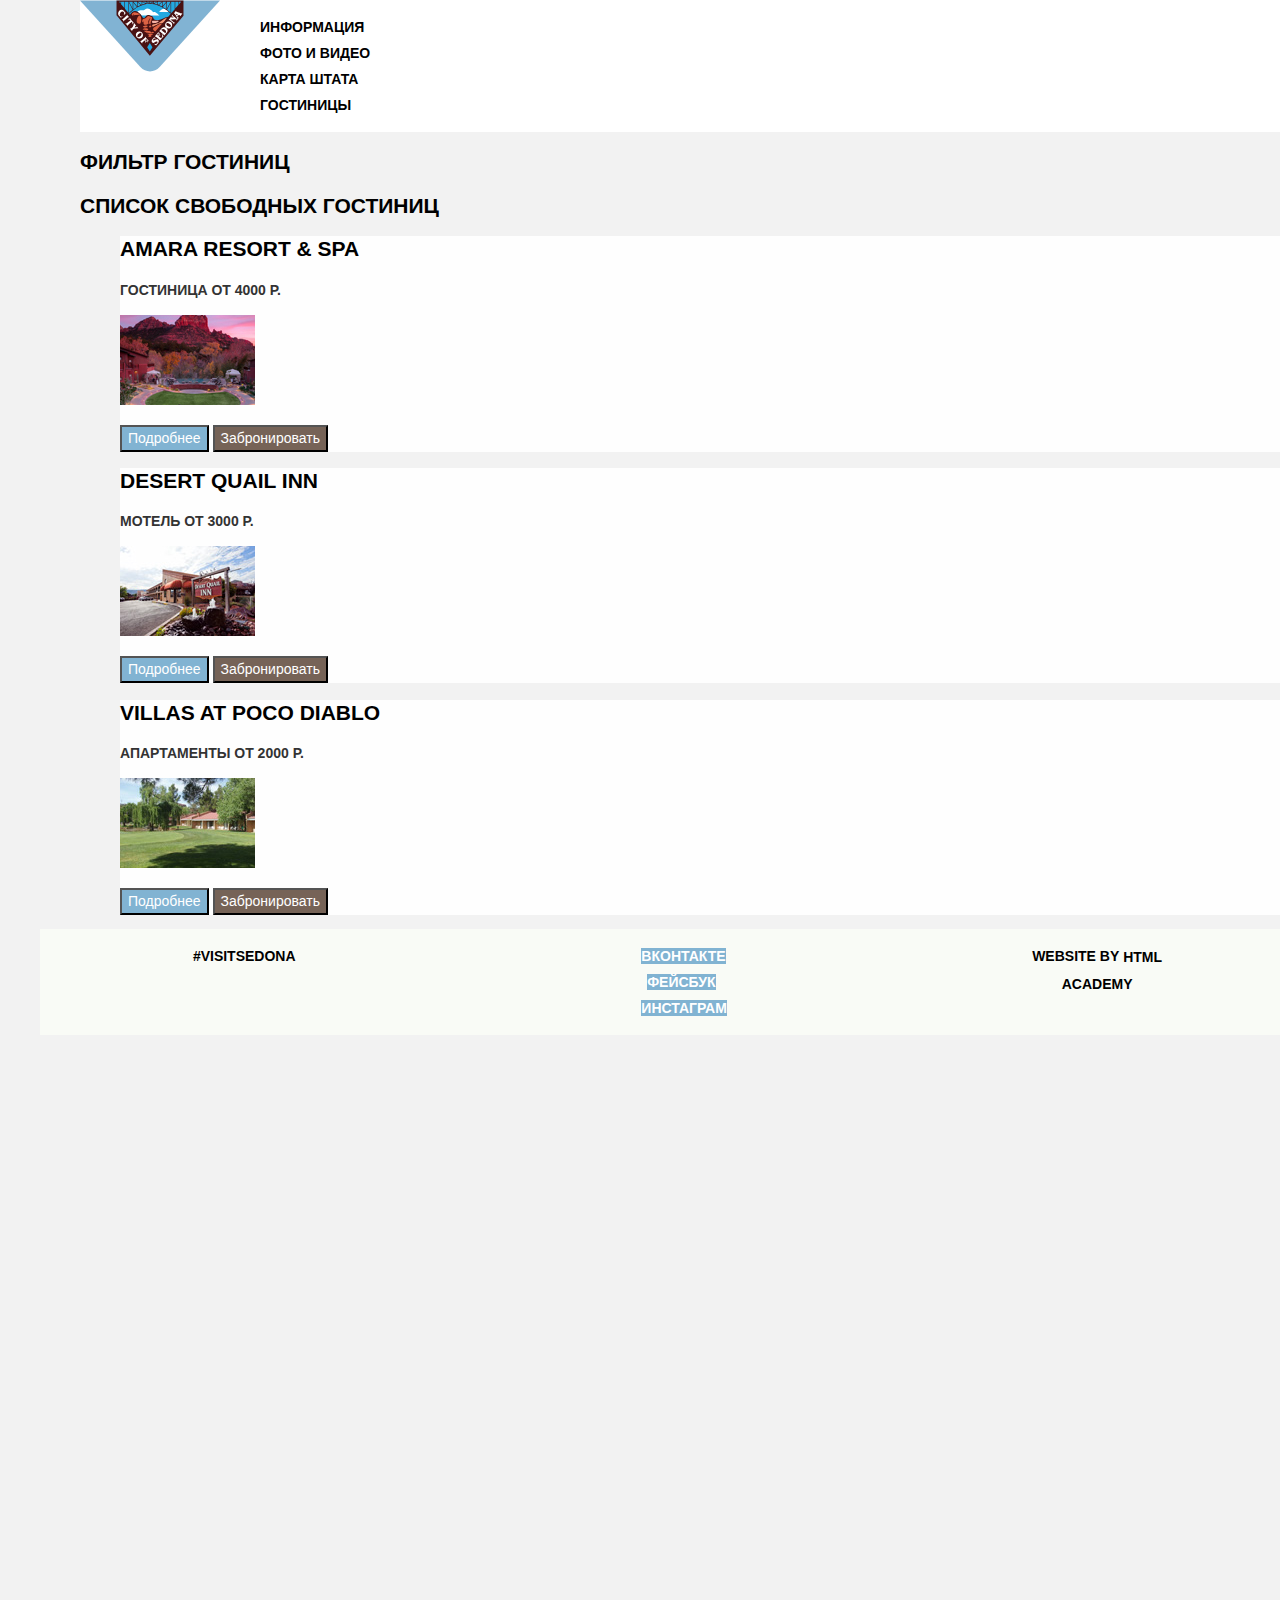
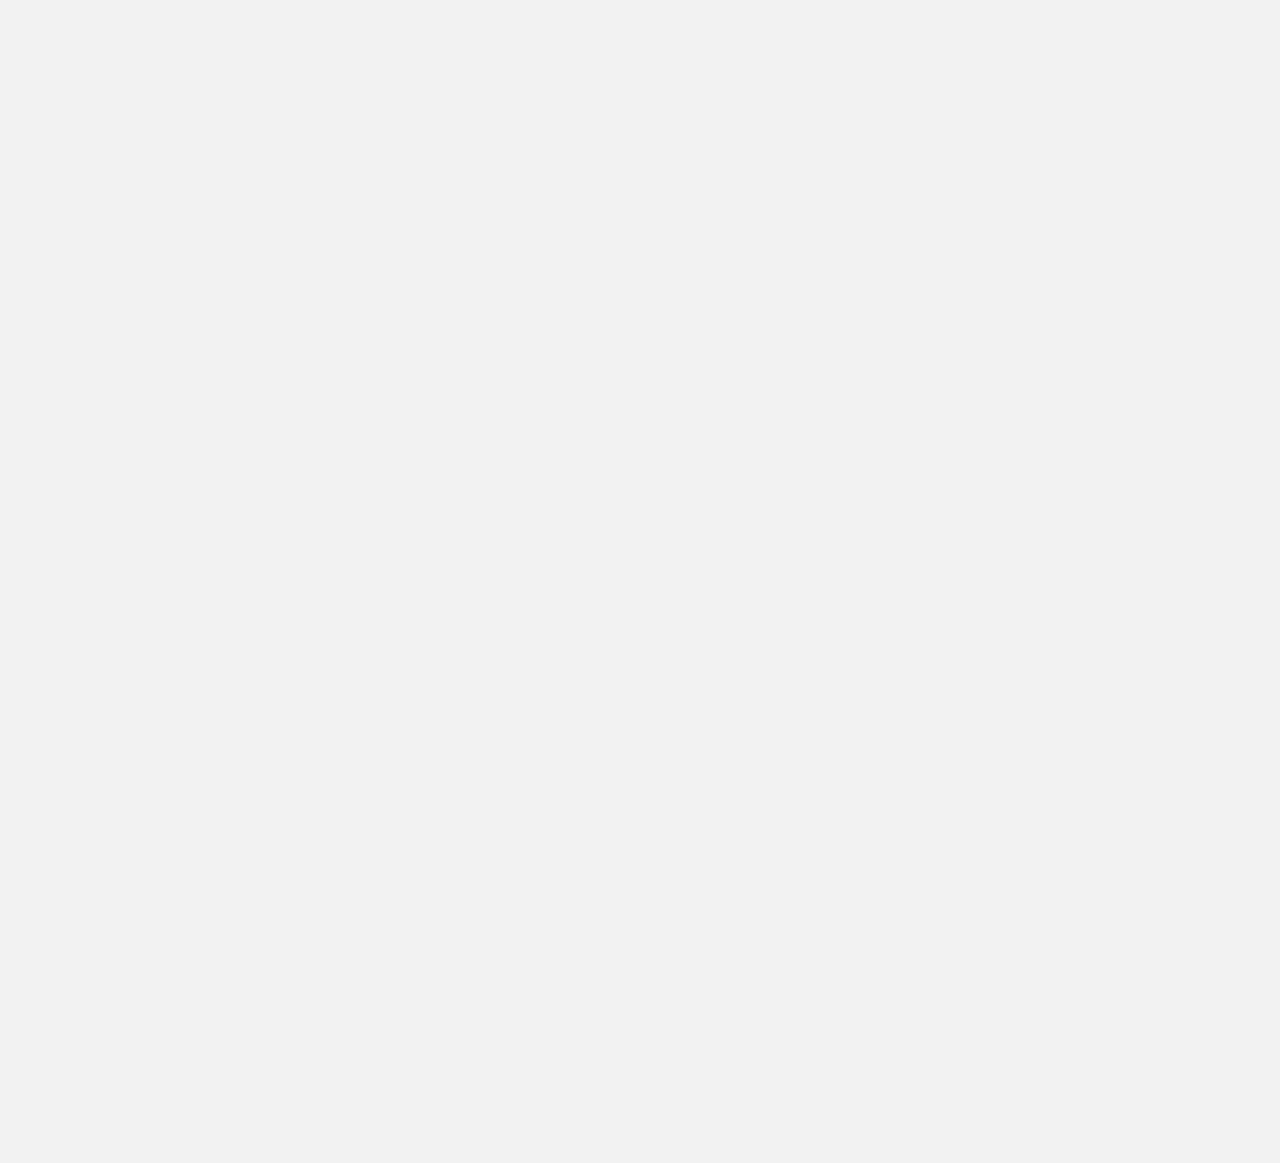
==== commit d93727ff: "Merge pull request #4 from gimli4/master" ====
--- a/catalog.html
+++ b/catalog.html
@@ -15,220 +15,110 @@
          <a class="main-header-logo" href="index.html">
             <img src="img/logo-sedona.svg" width="140" height="72" alt="Логотип Sedona">
          </a>
-       <ul class="site-navigation">
-        <li> <a href="info.html">Информация</a></li>
-        <li> <a href="photos-and-videos.html">Фото и видео</a></li>
-      </ul>
-       <div class="placebo"></div>
-      <ul class="site-navigation2">
-        <li> <a href="map_shtate.html">Карта штата</a></li>
-        <li> <a href="catalog.html">Гостиницы</a></li>
-      </ul>
+
+        <ul class="site-navigation">
+          <li> <a href="info.html">Информация</a></li>
+          <li> <a href="photos-and-videos.html">Фото и видео</a></li>
+          <li> <a href="map-state.html">Карта штата</a></li>
+          <li class="link-active"> <a href="catalog.html">Гостиницы</a></li>
+       </ul>
+      <!--<ul class="user-navigation">
+        <li class ссылка на седона</li>
+          </ul-->
       </nav>
     </header>
 
       <main class="container">
-        <div class="filter-background">
-        <img src="img/filter background.jpg" width="1200" height="800">
-        </div> 
-       <section class="filters">
-        <h2 class="visually-hidden">Фильтр гостиниц</h2>
+      <section class="filters">
+        <h2 class="visually-hidden">фильтр гостиниц</h2>
+        <!--Здесь будет форма-->
+      </section>
 
-        <form class="filter" method="get" action="https://echo.htmlacademy.ru">
-         
-          <fieldset>
-            <legend>инфраструктура:</legend>
-            <ul>
-              <li class="filter-option">
-                <input class="visually-hidden filter-input filter-input-checkbox" type="checkbox" name="pool" id="filter-pool" checked>
-                <label for="filter-pool">басеин</label>
-              </li>
-              <li class="filter-option">
-                <input class="visually-hidden filter-input filter-input-checkbox" type="checkbox" name="parking" id="filter-parking">
-                <label for="filter-parking">парковка</label>
-              </li>
-              <li class="filter-option">
-                <input class="visually-hidden filter-input filter-input-checkbox" type="checkbox" name="wi-fi" id="filter-wi-fi" checked>
-                <label for="filter-wi-fi">wi-fi</label>
-              </li>
-            </ul>
-          </fieldset>
-        
-                    
-                   <fieldset class="wraper-option1">
-                      <legend>тип жилья:</legend>
-                      <ul>
-                        <li class="filter-option">
-                          <input  class="visually-hidden filter-input filter-input-checkbox" 
-                          type="checkbox" name="hotel"
-                          id="filter-hotel" checked >
-                          <label
-                          for="filter-hotel">гостиница
-                          </label>
-                        </li>
-                         <li class="filter-option">
-                          <input  class="visually-hidden filter-input filter-input-checkbox" 
-                          type="checkbox" name="motel"
-                          id="filter-motel" checked>
-                          <label
-                          for="filter-motel">мотель
-                          </label>
-                        </li>
-                         <li class="filter-option">
-                          <input  class="visually-hidden filter-input filter-input-checkbox" 
-                          type="checkbox" name="apertures"
-                          id="filter-apertures" checked>
-                          <label
-                          for="filter-apertures" >апартаменты
-                          </label>
-                        </li>
-                      </ul>
-                    </fieldset>
-                  </div>
-      <div class="filter-range">
-      <div class="filter-range-title">Стоимость в сутки (р):</div>
-      <div class="price-controls">
-        <label class="min-price">от <input type="text" name="min-price" value="0"></label>
-        <label class="max-price">до <input type="text" name="max-price" value="3000"></label>
-      </div>
-      <div class="range-controls">
-        <div class="scale">
-          <div class="bar"></div>
-        </div>
-        <div class="range-toggle range-toggle-min"></div>
-        <div class="range-toggle range-toggle-max"></div>
-      </div>
-      <button class="btn-transparent" type="submit">Показать</button>
-    </div>
-                      </form> 
-                          </section>
-
-       <section class="wrapper-filtr">
-           <ul class="breadcrumbs">
-            <li><h3>Найдено:3</h3></li>
-             <li><p class="sort">Сортировка:</p></li>
-             <li><p class="price"> по цене</p></li>
-             <li><a href="#" class="rating-type"> по типу</a></li>
-             <li><a href="#" class="rating-type"> по рейтингу</a></li>
-           </ul>
-           <ul class="dir">
-            <li>
-          <a class="dir-up" href="#"><span class="visually-hidden"></span><svg xmlns="http://www.w3.org/2000/svg" width="11" height="10" viewBox="0 0 11 10"><path fill="#231F20" d="M5.5 0L0 10h11z"/></svg>
-            </a>
-          </li>
-        <li><a class="dir-down" href="#"><span class="visually-hidden"></span>
-          <svg xmlns="http://www.w3.org/2000/svg" width="11" height="10" viewBox="0 0 11 10"><path fill="#231F20" d="M5.5 10L0 0h11"/></svg></a>
-        </li>
-           </ul>
-         </section>
-
-         
-    
+    <div class="catalog-column">
     <section class="catalog">
         <h2 class="visually-hidden">Список свободных гостиниц</h2>
         <ul class="catalog-list">
-         <li class="catalog-item">
-            <article class="wraper">
-               <p class="foto-hotel">
+        	
+              
+          <li class="catalog-item">
+          	<article>
+            <h3>
+              <a href="catalog-item.html"> AMARA RESORT & SPA</a>
+            </h3>
+            <p>Гостиница  от 4000 Р.</p>
+            <p>
               <a href="catalog-item.html">
               <img src="img/hotel-1.jpg" width="135" height="90" alt="AMARA RESORT & SPA">
               </a>
             </p>
-            <div class="wraper1">
-            <h3 class="name-hotel">
-              <a href="catalog-item.html"> AMARA RESORT & SPA</a>
-            </h3>
-            <p class="info"> Гостиница <span class="info0">от 4000 Р.</span></p>
             <p class="button-amara-resort">
               <button class="button-more-detailed" type="button">Подробнее</button>
-              <button class="button-up" type="button">Забронировать</button>
-           </div>
-           <div class="wraper-star">
-           <div class="star"> <svg xmlns="http://www.w3.org/2000/svg" width="18" height="17" viewBox="0 0 18 17"><path fill="#81B3D2" d="M9.002 0l2.126 6.494h6.877l-5.564 4.012L14.566 17l-5.564-4.013L3.438 17l2.126-6.494L0 6.494h6.878z"/></svg><svg xmlns="http://www.w3.org/2000/svg" width="18" height="17" viewBox="0 0 18 17"><path fill="#81B3D2" d="M9.002 0l2.126 6.494h6.877l-5.564 4.012L14.566 17l-5.564-4.013L3.438 17l2.126-6.494L0 6.494h6.878z"/></svg><svg xmlns="http://www.w3.org/2000/svg" width="18" height="17" viewBox="0 0 18 17"><path fill="#81B3D2" d="M9.002 0l2.126 6.494h6.877l-5.564 4.012L14.566 17l-5.564-4.013L3.438 17l2.126-6.494L0 6.494h6.878z"/></svg><svg xmlns="http://www.w3.org/2000/svg" width="18" height="17" viewBox="0 0 18 17"><path fill="#81B3D2" d="M9.002 0l2.126 6.494h6.877l-5.564 4.012L14.566 17l-5.564-4.013L3.438 17l2.126-6.494L0 6.494h6.878z"/></svg></div>
-         <p class="rating">
-          <b>Рейтинг:8,5</b>
-        </p>
-       </div>
+              <button class="button-up" type="button">Забронировать</button></p>
+              <!--кнопка рейтинг?-->
             </article>
             </li>
-
-            
                
 
-         <li class="catalog-item">
-            <article class="wraper">
-               <p class="foto-hotel">
+                
+          <li class="catalog-item">
+          	<article>
+            <h3>
+              <a href="catalog-item.html"> DESERT QUAIL INN
+              </a>
+            </h3>
+            <p>Мотель    от 3000 р.</p>
+            <p>
               <a href="catalog-item.html">
               <img src="img/motel-1.jpg" width="135" height="90" alt="DESERT QUAIL INN">
             </a>
             </p>
-            <div class="wraper1">
-            <h3 class="name-hotel">
-              <a href="catalog-item.html"> DESERT QUAIL INN
-              </a>          
-            </h3>
-           <p class="info">Мотель    <span class="info2">от 3000 р.</span></p>
-           
             <p class="button-amara-resort">
              <button class="button-more-detailed" type="button">Подробнее</button>
               <button class="button-up" type="button">Забронировать</button></p>
-            </div>
-             <div class="wraper-star">
-           <div class="star"><svg xmlns="http://www.w3.org/2000/svg" width="18" height="17" viewBox="0 0 18 17"><path fill="#81B3D2" d="M9.002 0l2.126 6.494h6.877l-5.564 4.012L14.566 17l-5.564-4.013L3.438 17l2.126-6.494L0 6.494h6.878z"/></svg><svg xmlns="http://www.w3.org/2000/svg" width="18" height="17" viewBox="0 0 18 17"><path fill="#81B3D2" d="M9.002 0l2.126 6.494h6.877l-5.564 4.012L14.566 17l-5.564-4.013L3.438 17l2.126-6.494L0 6.494h6.878z"/></svg><svg xmlns="http://www.w3.org/2000/svg" width="18" height="17" viewBox="0 0 18 17"><path fill="#81B3D2" d="M9.002 0l2.126 6.494h6.877l-5.564 4.012L14.566 17l-5.564-4.013L3.438 17l2.126-6.494L0 6.494h6.878z"/></svg></div>
-             <p class="rating">
-                <b>Рейтинг:8,9</b>
-               </p> 
+              <!--кнопка рейтинг?-->
           </article>
           </li>
               
 
               
-         <li class="catalog-item">
-            <article class="wraper">
-               <p class="foto-hotel">
+          <li class="catalog-item">
+         <article>
+            <h3>
+              <a href="catalog-item.html"> VILLAS AT POCO DIABLO
+              </a>
+            </h3>
+            <p>Апартаменты    от 2000 р.</p>
+            <p>
               <a href="catalog-item.html">
               <img src="img/apartment-1.jpg" width="135" height="90" alt="VILLAS AT POCO DIABLO">
             </a>
             </p>
-           <div class="wraper1">
-            <h3 class="name-hotel">
-              <a href="catalog-item.html"> VILLAS AT POCO DIABLO
-              </a>
-            </h3>
-            <p class="info">Апартаменты   <span class="info1"> от 2000 р.</span></p>
-           
             <p class="button-amara-resort">
               <button class="button-more-detailed" type="button">Подробнее</button>
               <button class="button-up" type="button">Забронировать</button></p>
-            </div>
-             <div class="wraper-star">
-           <div class="star"><svg xmlns="http://www.w3.org/2000/svg" width="18" height="17" viewBox="0 0 18 17"><path fill="#81B3D2" d="M9.002 0l2.126 6.494h6.877l-5.564 4.012L14.566 17l-5.564-4.013L3.438 17l2.126-6.494L0 6.494h6.878z"/></svg><svg xmlns="http://www.w3.org/2000/svg" width="18" height="17" viewBox="0 0 18 17"><path fill="#81B3D2" d="M9.002 0l2.126 6.494h6.877l-5.564 4.012L14.566 17l-5.564-4.013L3.438 17l2.126-6.494L0 6.494h6.878z"/></svg></div>
-             <p class="rating">
-                <b>Рейтинг:9,2</b>
-               </p> 
+              <!--кнопка рейтинг?-->
           </article>
           </li>
         </ul>
     </section>
-  
+  </div>
    </main>
-        <footer class="main-footer">
-          
+         <footer class="main-footer">
              <p class="footer-contacts">#VISITSEDONA</p>
+             <div class="footer-social">
+              <ul>
+              <li><a class="social-button" href="#">Вконтакте</a></li>
+              <li><a class="social-button" href="#">Фейсбук</a></li>
+              <li><a class="social-button" href="#">Инстаграм</a></li>
+            </ul>
+            </div>
 
-              <ul class="footer-social">
-              <li><a class="social-button" href="#"><span class="visually-hidden">Твитер</span>
-                <svg xmlns="http://www.w3.org/2000/svg" xmlns:xlink="http://www.w3.org/1999/xlink" width="17" height="15" viewBox="0 0 17 15"><path fill="#FFF" d="M10.95.144c1.685-.496 2.984.27 3.577 1.179.673-.231 1.331-.481 2.011-.708a2.345 2.345 0 0 1-.857 1.768c.685.17 1.304-.491 1.304-.491-.169 1-1.006 1.788-1.563 2.024-.231 6.75-3.175 11.217-10.077 11.082h-.446c-.41 0-4.164-.46-4.898-1.887 2.271.196 3.893-.422 4.693-1.177-.96-.3-2.679-.477-2.979-2.95.349.106.564.228 1.19.119C1.705 8.247.374 7.53.448 5.33c.285.328 1.067.536 1.34.472C1.085 5.561-.182 2.442.894.85c1.818 1.854 3.735 3.606 7.152 3.773C8.254 2.33 9.183.793 10.95.144z"/></svg>
-          </a></li>
-              <li><a class="social-button" href="#"><span class="visually-hidden">Фейсбук</span><svg xmlns="http://www.w3.org/2000/svg" width="12" height="22" viewBox="0 0 12 22"><path fill="#FFF" d="M12 4V0H8a4 4 0 0 0-4 4v4H0v4h4v10h4V12h4V8H8V4h4z"/></svg></a></li>
-              <li><a class="social-button" href="#"><span class="visually-hidden">Ютуб</span><svg xmlns="http://www.w3.org/2000/svg" xmlns:xlink="http://www.w3.org/1999/xlink" width="20" height="16" viewBox="0 0 20 16"><path fill="#FFF" d="M17 0H3C1.35 0 0 1.35 0 3v10c0 1.65 1.35 3 3 3h14c1.65 0 3-1.35 3-3V3c0-1.65-1.35-3-3-3zM6.027 11.998V4.002L15.014 8l-8.987 3.998z"/></svg></a></li>
-            </ul>
-            <section class="footer-copyright">
-              <p>WEBSITE BY</p> 
-                <a class="button-copyright" href="https://htmlacademy.ru"><span class="visually-hidden">HTML Academy</span><svg id="Layer_1" data-name="Layer 1" xmlns="http://www.w3.org/2000/svg" viewBox="0 0 108.08 36.85"><title>logo-htmlacademy-small1</title><path d="M44.61,26.88a2,2,0,0,0,.55-0.1v1.33a3.25,3.25,0,0,1-1.18.21,1.67,1.67,0,0,1-1.67-1,4.84,4.84,0,0,1-3.14,1.08c-1.51,0-2.91-.83-2.91-2.55,0-2.13,2-2.79,3.71-2.79a11.08,11.08,0,0,1,2.17.25v-0.3c0-1-.76-1.77-2.19-1.77a7.42,7.42,0,0,0-3,.64v-1.7a10.21,10.21,0,0,1,3.19-.55c2.36,0,3.81,1.12,3.81,3.65v3a0.54,0.54,0,0,0,.49.59h0.17Zm-6.44-1.13A1.35,1.35,0,0,0,39.63,27h0.11a3.39,3.39,0,0,0,2.41-1V24.58a9.72,9.72,0,0,0-1.81-.21c-1,0-2.16.33-2.16,1.38h0Zm12.36-6.11a5,5,0,0,1,2.57.64V22a4.08,4.08,0,0,0-2.3-.7,2.75,2.75,0,1,0,0,5.49,5,5,0,0,0,2.43-.64v1.71a6.27,6.27,0,0,1-2.76.57A4.21,4.21,0,0,1,46,24.51q0-.21,0-0.41a4.32,4.32,0,0,1,4.18-4.46h0.38Zm12.17,7.24a2,2,0,0,0,.55-0.1v1.33a3.25,3.25,0,0,1-1.18.21,1.67,1.67,0,0,1-1.67-1,4.84,4.84,0,0,1-3.14,1.08c-1.51,0-2.91-.83-2.91-2.55,0-2.13,2-2.79,3.71-2.79a11.08,11.08,0,0,1,2.17.25v-0.3c0-1-.76-1.77-2.19-1.77a7.42,7.42,0,0,0-3,.64v-1.7a10.21,10.21,0,0,1,3.19-.55c2.36,0,3.81,1.12,3.81,3.65v3a0.54,0.54,0,0,0,.49.59h0.17Zm-6.44-1.13A1.35,1.35,0,0,0,57.73,27h0.11a3.39,3.39,0,0,0,2.41-1V24.58a9.72,9.72,0,0,0-1.81-.21c-1.06,0-2.16.33-2.16,1.38h0ZM73,16V28.2H71.35V26.88a3.88,3.88,0,0,1-3.19,1.54,4.4,4.4,0,0,1,0-8.78,3.81,3.81,0,0,1,3,1.3V16H73Zm-4.53,5.22a2.76,2.76,0,1,0,0,5.52A2.86,2.86,0,0,0,71.15,25V23A2.91,2.91,0,0,0,68.49,21.27ZM79,19.64c3.31,0,4.46,2.68,3.92,5.09H76.7c0.21,1.5,1.67,2.11,3.19,2.11a6.11,6.11,0,0,0,2.64-.59v1.6a7.14,7.14,0,0,1-3,.57C77,28.42,74.78,27,74.78,24a4.18,4.18,0,0,1,4-4.39H79Zm0.09,1.54a2.28,2.28,0,0,0-2.44,2.1v0.06H81.3A2,2,0,0,0,79.13,21.18Zm5.73,7V19.87h1.65v1a3.81,3.81,0,0,1,2.78-1.27A2.86,2.86,0,0,1,91.89,21a4.12,4.12,0,0,1,2.91-1.33A3.06,3.06,0,0,1,98,23V28.2h-1.9V23.05a1.59,1.59,0,0,0-1.42-1.75H94.42a2.8,2.8,0,0,0-2.07,1.12V28.2h-1.9V23.05A1.59,1.59,0,0,0,89,21.31H88.8a3,3,0,0,0-2.21,1.29v5.63H84.86Zm21.31-8.33h1.9l-3.91,9.46c-0.9,2.17-2.09,2.86-3.35,2.86a4.76,4.76,0,0,1-1.1-.14V30.46a2.86,2.86,0,0,0,.85.12c0.9,0,1.58-.64,2.07-1.9l0.17-.42-4-8.4h2l2.86,6.29ZM38.73,1.46V6.22a3.81,3.81,0,0,1,2.7-1.14,3.25,3.25,0,0,1,3.44,3.4v5.15H43V8.72a1.81,1.81,0,0,0-1.61-2h-0.3a2.93,2.93,0,0,0-2.32,1.39v5.52h-1.9V1.46h1.9ZM49.94,2.31v3h3V6.91h-3v3.81c0,1.1.5,1.46,1.58,1.46a4.49,4.49,0,0,0,1.69-.33v1.6A6.8,6.8,0,0,1,51,13.8a2.55,2.55,0,0,1-2.86-2.74V6.89H46.58V5.26h1.5V2.74Zm5.4,11.31V5.28H57v1A3.81,3.81,0,0,1,59.77,5a2.86,2.86,0,0,1,2.6,1.33A4.12,4.12,0,0,1,65.28,5,3.06,3.06,0,0,1,68.44,8.4v5.21h-1.9V8.46a1.59,1.59,0,0,0-1.42-1.75H64.89a2.8,2.8,0,0,0-2.07,1.12v5.78h-1.9V8.46A1.59,1.59,0,0,0,59.5,6.71H59.27A3,3,0,0,0,57.06,8v5.63H55.34ZM71.17,1.45H73V13.6H71.17V1.45ZM14.71,0H14.55L0,1.54V28.21l14.55,8.66,14.55-8.66V1.54Zm12.5,27.1L14.55,34.64,1.9,27.12V16.18l12.59,7.5V25L5.86,19.9v1.31l8.68,5.21v1.39L5.87,22.65V24l8.68,5.21,8.75-5.24V18.31L27.2,16V27.12Zm0-12.53-3.48,2-1.6,1L14.51,13v1.31L21,18.23H21l-0.14.09-1,.54-5.37-3.2V17l4.24,2.52-1,.67-3.2-1.9v1.31l2.1,1.24L14.5,22.1,2,14.65,14.51,7.11Zm0-1.32L14.49,5.76,1.91,13.25v-10L14.56,1.92,27.21,3.25v10h0Z" transform="translate(0 -0.02)" fill="#231f20"/></svg>
-</a>
-            </section>
-          
-         </footer>                              
+            <p class="footer-copyright">
+              <b>WEBSITE BY</b> 
+                <a class="button" href="https://htmlacademy.ru">HTML Academy</a>
+            </p>
+
+         </footer>                           
      </body>
     </html>
+
--- a/css/style.css
+++ b/css/style.css
@@ -1,6 +1,7 @@
 body {
-padding: 0;
-margin: 0;
+	padding: 0;
+	margin: 0;
+
 font-family: "PT Sans", sans-serif;	
 font-size: 14px;
 line-height: 26px;
@@ -17,33 +18,10 @@
   text-decoration: none;
 }
 
-img {
-  max-width: 100%;
-  height: auto;
-}
-
-.visually-hidden:not(:focus):not(:active),
-input[type="checkbox"].visually-hidden,
-input[type="radio"].visually-hidden {
-  position: absolute;
-
-  width: 1px;
-  height: 1px;
-  margin: -1px;
-  border: 0;
-  padding: 0;
-
-  white-space: nowrap;
-
-  clip-path: inset(100%);
-  clip: rect(0 0 0 0);
-  overflow: hidden;
-}
-
-
 .button {
-  font-family: "PT Sans", sans-serif;	
-  font-weight: 700; 
+font-family: "PT Sans", sans-serif;	
+font-weight: 700; 
+
   text-align: center;
   color: #000000;
   vertical-align: middle;
@@ -67,11 +45,7 @@
   list-style: none;
 }
 .site-navigation a {
-	display:block;
-	line-height: 56px;
-	height: 56px;
-	width: 239px;
-    color: #000000;
+  color: #000000;
 }
 
 .site-navigation a:hover {
@@ -92,31 +66,11 @@
 	color: #766357;
 }
 
-.site-navigation2 a {
-	display:block;
-	line-height: 56px;
-    height: 56px;
-    width: 239px;
-    color: #000000;
-}
-
-.site-navigation2 a:hover {
-	color: #81b3d2
-}
-
-
-.site-navigation2 a:focus {
-	color: #81b3d2
-}
-
-.site-navigation2 a:active {
-	color: #b2b2b2
-}
-
 
 .features-wrapper{
-
-    background-color: #ffffff;
+	min-height: 260px;
+	   background-image: url("../img/up-stand.jpg");
+
 }
 .features-list {
   list-style: none;
@@ -181,8 +135,7 @@
 	color:#ffffff;
 	font-size: 21px;
 	line-height: 26px;
-    font-weight: bold;
-	text-align: center;
+
 	background-color: #81b3d2;
 }
 .button-find:hover{
@@ -234,7 +187,6 @@
 }
 
 .footer-social ul {
-
   list-style: none;
 }
 
@@ -314,10 +266,9 @@
 }
 
 .button-more-detailed {
-  font-weight: 700;
-  font-size: 14px;
+	color:#ffffff;
+	font-size: 14px;
   line-height: 21px;
-  color:#ffffff;
 
   background-color: #81b3d2;
 
@@ -338,7 +289,6 @@
 }
 
 .button-up{
-	font-weight: 700;
 	color:#ffffff;
 	font-size: 14px;
   line-height: 21px;
@@ -363,1014 +313,105 @@
 /*-------------------------------------------------------------*/
 
 body{
+	margin:0px 40px;
+ min-width: 1280px;
+  min-height: 2763px;
+}
+.main-header {
+	min-height:60px;
+	width:1200px;
 	margin:0 auto;
-    width: 100%;
-  
-}
- 
-.main-header{
-  position: relative;
-max-width: 1200px;
-margin:0 auto;
- box-shadow: 0 0 10px rgba(0, 0, 0, 0.2);
-}
-
+}
 .main-navigation{
 	display:flex;
-}
-
-.main-header-logo{
-position: absolute;
-left: 50%;
-margin: 0 0 0 -70px;
-padding: 0;
-width: 140px;
-height: 72px;
-}
-
-.site-navigation{
+	justify-content:flex-start; 
+
+}	
+
+}
+.main-heder-logo{
+	width: 140px;
+  height: 72px;
+}
+
+  .container{
+  	width:1200px;
+  	margin:0 auto;
+
+  }
+
+.features-list{
 	display:flex;
-	justify-content:flex-start;
-    margin:0;
-    padding: 0;
-    width: 478px;
-    list-style: none;
-}
-
-.site-navigation li{
-	text-align: center;
-	margin:0;
-	width:239px;
-	
-}
-
-.placebo{
-	display:flex;
-	justify-content: center;
-	margin: 0;
-	padding: 0;
-	width: 244px;
-}
-
-.site-navigation2{
-	display:flex;
-	justify-content: flex-end;
-	padding:0;
-	margin:0;
-	width: 478px;
-    list-style-type: none;
-	
-}
-.site-navigation2 li{
-	text-align: center;
-	margin:0;
-	width:239px
-
-}
-.foto-sedona img{
-
-  
-  
-}
-
-/*----------------------------*/
-.wrapper-filtr{
-	display: flex;
-    background-color: #fefefe;
-    width: 1200px;
-    border-bottom: 1px solid #bdbbbc;
-}
-
-.breadcrumbs{
-	display: flex;
-	flex-wrap: wrap;
-	justify-content: space-around;
-    align-items: baseline;
-    list-style-type: none;
-    width: 528px;
-    margin: 0;
-    padding: 0;
-    padding-left: 72px;
-}
-
-.breadcrumbs p{
-
-font-family: "PT Sans", sans-serif;	
-font-size: 12px;
-line-height: 18px;
-
-}
-
-
-.breadcrumbs a{
-  position: relative;
-
-font-family: "PT Sans", sans-serif;	
-font-size: 12px;
-line-height: 18px;
-color:rgba(0, 0, 0, 0.5);
-}
-
-.breadcrumbs h3{
-font-family: "PT Sans", sans-serif;	
-font-size: 21px;
-line-height: 26px;
-  font-weight: 700;
-
-}
-
-.price {
-  color:#81b3d2;
-}
-
-
-
-.rating-type{
-	color:#000000;
-	 border-bottom: 1px solid #81b3d2;
-}
-.rating-type:hover{
-	color: #81b3d2;
-
-}
-.rating-type:focus{
-	color: #81b3d2;
-
-
-}
-.rating-type:active{
-color: #000000;
-border-bottom:none;}
-
-.dir{
-  display: flex;
-  list-style: none;
-  
-  margin: 0;
-  margin-bottom: 20px;
-  margin-top: 20px;
-  padding-left: 490px;
-
-  width: 40px;
-
-}
-
-.dir li{
-  display: flex;
-  align-items: center;
-  
-}
-.dir-up{
-  padding-right: 12px;
-  width: 11px;
-  fill: #cacaca;
-}
-
-.dir-up:hover path,
-.dir-up:focus path {
-  transition: 0.6s;
-  fill: #000000;}
-
-.dir-up:active path {
-  transition: 0.6s;
-  fill: #83b4d3;}
-
-.dir-up path{
-   fill: #cacaca;
-}
-
-.dir-down{
-  padding-right: 12px;
-  width: 11px;
-  fill: #cacaca;
-
-}
-
-.dir-down:hover path,
-.dir-down:focus path {
-  transition: 0.6s;
-  fill: #000000;}
-
-.dir-down:active path {
-  transition: 0.6s;
-  fill: #83b4d3;}
-
-.dir-down path{
-   fill: #81b3d2;
-}
-
-
-/*--------------------------*/
-.filters{
-	width: 1200px;
-  
-}
-.filter{
-	display: flex;
-
-}
-.filter fieldset{
-	padding:0;
-	margin: 0;
-	width: 200px;
-	border:none;
-	padding-left: 70px;
-	
-}
-.filter legend{
-  margin-bottom: 31px;
-  padding-top: 31px;
-	font-size: 16px;
-  line-height: 21px;
-    font-weight: 700;
-    color:#ffffff;
-
-}
-.filter ul{
-	padding:0;
-	margin:0;
-	list-style: none;
-	font-size: 14px;
-	line-height: 21px; 
-   font-weight: normal;
-	color:#ffffff;
-}
-.filter-option{
-	  margin-bottom: 19px;
-  padding-left: 45px;
-
-}
-.filter-option label {
-  position: relative;
-  display: block;
-  cursor: pointer;
-  user-select: none;
-
-
-}
-
-.filter-input-checkbox + label::before {
-  content: "";
-  position: absolute;
-  left: -42px;
-  top: 0;
-  width: 23px;
-  height: 23px;
-
-  background-image: url("../img/checkbox-off.svg");
-  background-repeat: no-repeat;
-  background-position: 0 0;
-}
-
-.filter-input-checkbox:checked + label::after {
-  content: "";
-  position: absolute;
-  top: 0px;
-  left: -42px;
-  width: 27px;
-  height: 23px;
-   background-image: url("../img/checkbox-on.svg");
-  background-repeat: no-repeat;
-  background-position: 0 0;
-}
-
-fieldset.wraper-option1{
-	padding:0;
-  padding-left: 50px;
-
-}
-
-/*----------------*/
-.container{
-  position: relative;
-	max-width: 1200px;
-    margin:0 auto;
-    padding: 0;
-     box-shadow:  0 0 10px rgba(0, 0, 0, 0.2);
-}
-
-.filter-background{
-  position:absolute;
-  z-index: -1;
-  margin-top: -56px;
-}
-    .foto-sedona{
-      position: relative;
-      z-index: -1;
-      bottom: 56px;
-
-    }
-.features-wrapper{
-	position:absolute;
-    top:500px;
-	width: 1200px;
+	flex-direction: column;
+	align-items: center;
 	margin:0;
 	padding:0;
 }
-/*.mask{
-  width: 1200px;
-  background-image: url("../img/intro-mask.svg");
-}*/
-
-/*.features-wrapper::before {
-  content: "";
-  position: absolute;
-  
-  
-  width: 1200px;
-  height: 59px;
- background-image: url("../img/poligon.png");
-   background-repeat: no-repeat;
-  background-position: 0 0;
-}*/
-
-
-
-
-
-.features-list{
-	display:flex;
-	width: 640px;
-	margin: auto;
-	padding: 0;
-}
-.features-list p{
-   margin-bottom: 44px;
-    margin-top: 35px;
-   
-}
 .feature-item{
-   	display:flex;
-    flex-direction: column;
-    align-content: space-around;
-    padding: 0;
-    margin: 0;
-    margin-top: 57px;
-    
-}
-
-.feature-item h3{
-    padding:0;
-    margin: 0;
-}
-	 
-}
-.feature-item p{
-    padding: 0;
-    margin: 0; 
-}
-
-.advantages1{
-  display: flex;
-
-  width: 1200px;
-  margin: 0;
-  padding: 0;
-  list-style: none;
-}
-
-.wraper-village{
-  display: flex;
-  flex-direction: column;
-  align-items: center;
-  width: 308px;
-  margin:auto;
-  padding-top: 20px;
-text-align: center;
-}
-
-
-.village{
-
-  width: 400px;
-  background-color: #81b3d2;
-  color:#ffffff;
-}
-
-.village h3{
-  align-self: center;
-  font-size: 21px;
-  line-height: 26px; 
-   font-weight: 700;
-
-}
-
-.village p{
-  display: flex;
-font-size: 14px;
-  line-height: 26px; 
-   font-weight: normal;
-   text-align: center;
-}
-.foto-village li{
-  padding: 0;
-  margin: 0;
-
-}
-
-.wraper-advantages2{
-  display: flex;
-  justify-content: center;
-  align-items: center;
-  width: 1200px;
-  padding: 0;
-  margin: 0;
-  background-color: #ffffff;
-}
-
-.advantages2{
-  display: flex;
-  flex-direction: column;
-  align-items: center;
-    width: 400px;
-    padding-top: 58px;
-    padding-bottom: 67px;
-    text-align: center;
-}
-
-.advantages2 h2{
-
-  padding: auto;
-}
-.advantages2 p{
-    font-size: 14px;
-    font-weight: normal;
-    line-height: 21px;
-  padding: auto;
-  width: 340px;
-}
-
-.diablo{
-width: 400px;
-  background-color: #81b3d2;
-  color:#ffffff;
-}
-.wraper-diablo{
-   display: flex;
-  flex-direction: column;
-  justify-content: center;
-  align-items: center;
-  margin:auto;
-  padding-top: 20px;
-  text-align: center;
-
-}
-
-
-.diablo h2{
-display: block;
-  font-size: 21px;
-  line-height: 26px; 
-   font-weight: 700;
-
-   
-
-}
-
-.diablo p{
-  display: flex;
-font-size: 14px;
-  line-height: 26px; 
-   font-weight: normal;
- }
-
-.diablo span{
-  font-size: 14px;
-  line-height: 26px; 
-   font-weight: normal;
- }
-.advantages3 {
-  display: flex;
-
-  width: 1200px;
-  margin: 0;
-  padding: 0;
-  list-style: none;
-background-color: #eeeeee;
-}
-
-.advantages3 li{
-  display: flex;
-  flex-direction: column;
-  align-items: center;
-  justify-content: space-between;
-width: 400px;
-min-height: 256px;
-text-align: center;
-}
-
-.advantages3 h2{
-  margin-top: 34px;
-font-size: 21px;
-    font-weight: bold;
-    line-height: 21px;
-}
-
-.advantages3 p{
-  margin-bottom: 54px;
-  font-size: 14px;
-    font-weight: normal;
-    line-height: 21px;
-}
-
-
-
-
-
+	width:636px;
+	height: 42px;
+
+}
 
 .index-columns{
 	display:flex;
 	flex-direction: column;
 	align-items: center;
-	position: relative;
-    width: 1200px;
-   
-    margin:0;
+
+	margin:0;
+	padding:0;
+  min-height:300px;
+}
+
+
+
+}
+.appointment-form{
+	width: 568px;
+  height: 395px;
+
 }
 
 .interested{
-	display: flex;
-	flex-direction: column;
-	align-content: center;
+
+  height: 286px;
+
+}
+
+.search-form{
+
 	width: 568px;
-	padding:0;
-	margin:0;
-
-}
-
-.interested h2{
-	font-size: 21px;
-  line-height: 26px;
-  font-weight: bold;
-
-}
-
-
-.interested p{
-	 color:#b2b2b2;
-  font-size: 14px;
-  line-height: 26px;
-  margin:0;
-}
-
-
-.modal-map{
-	padding:0;
-	margin: 0;
-}
-.modal-map p{
-	padding:0;
-	margin: 0;
-}
-
-
-
-.search-form{
-     	width: 568px;
-	margin-top: 52px;
-    padding: 35px 139px 33px 140px;
-    border: none;
-
-}
-
-.appointment{
-	position:absolute;
-	top: 260px;
-	width: 568px;
-}
-
-
-
-
-.appointment-form{
-  display: flex;
-  flex-direction: column;
-  flex-wrap: wrap;
-  justify-content: space-between;
-  align-items: center;
-	padding: 55px;
-}
-.appointment-item input {
-  width: 320px;
-  padding-left: 10px;
-}
-.appointment-item label{
-  padding-right:  10px;
-}
-
-.appointment-item  svg{
-  position: absolute;
-  top: 73px;
-  right: 70px;
-}
-.appointment-item  path{
-  fill: #cacaca;
-}
-.appointment-item  path:hover{
-  fill: #000000;
-}
-
-
-.wrapper-form1 input{
-  width: 38px;
-}
-
-.wrapper-form1{
-  display: flex;
-justify-content: space-between;
-align-items: center;
-	width: 458px;
-  padding-left: 20px;
-  
-}
-.wrapper-form1 button{
-  width: 38px;
-  height: 32px;
-  border: none;
-  background-color: #f2f2f2;
-  color: #a9a9a9;
-  padding: 0;
-  margin: 0;
-  padding-left: 2px;
-
-}
-.wrapper-form1 button::before {
-  content: "\e801";
-  position: absolute;
-  left: 0;
-  top: 0;
-  width: 1px;
-  height: 1px;
-
- 
-  background-repeat: no-repeat;
-  background-position: 0 0;
-}
-
+  height: 86px;
+
+}
 
 .button-find{
 	width: 458px;
-	padding-top: 17px;
-	padding-bottom: 22px; 
-}
-
-
-
-
-
-
-
-
-
-
-
-
-
-
-
-
-
-
-
-
-
-/*---------------------------*/
-
-.catalog{
-	width: 1200px;
-}
-
-.catalog-list{
-	display:flex;
+  height: 58px;
+
+}
+
+.main-footer{
+	display: flex;
+	justify-content:space-around;  
+}
+.footer-copyright{
+	width:120px;
+}
+.footer-social{
+	width:120px;
+}
+.footer-copyright{
+	width:140px;
+}
+
+
+
+
+.catalog-column{
+	display-flex;
 	flex-direction: column;
-	align-content: space-between;
-	align-items: center;
-	width: 1200px;
-	padding:0;
-	margin:0;
-
-}
-
-.catalog-item{
-	width: 1200px;
-  border-bottom: 1px solid #bdbbbc;
-
-	
-}
-
-.wraper{
-	display:flex;
-
-	width: 1056px;
-	margin: 30px 72px 30px 73px;
-}
-.wraper1{
-	display:flex;
-	flex-direction:column;
-	width: 300px;
-}
-
-.name-hotel{
-
-	margin:0;
-    margin-top: 10px;
-}
-.info{
-	font-weight: normal;
-	color:#333333;
-	font-size: 14px;
-  line-height: 21px;
-	margin:0;
-}
-.info1{
-
-  margin-left: 5px;
-}
-.info2{
-  margin-left: 55px;
-}
-.info0{
-  margin-left: 30px;
-}
-
-.foto-hotel{
-	margin-right: 30px;
-
-}
-.button-amara-resort{
-	margin:0;
-	margin-top: 10px;
-}
-
-.rating{
-	text-align: center;
-	padding: 5px 13px 6px 16px;
-	margin:0;
-	margin-left:auto;
-  margin-top: 40px;
-	width: 110px;
-	height: 27px;
-	background-color:#f2f2f2;
-
-}
-.rating b{
-	text-align: center;
-	font-weight: normal;
-	color:#666666;
-	font-size: 14px;
-  line-height: 21px;
-  background-color:#f2f2f2;
-
-}
-.wraper-star{
-  display: flex;
-  flex-direction: column;
-  width: 140px;
-  margin-left: 500px;
-
-}
-.star{
-  display: flex;
-  justify-content: flex-end;
-  width: 140px;
-  padding-top: 10px;
-}
-
-.star svg{
-  margin-left: 6px;
-}
-
-
-.button-more-detailed{
-	width: 110px;
-	border: none;
-    padding: 8px 16px;
-}
-.button-up{
-	width: 142px;
-    border: none;
-    padding: 8px 16px;
-
-	
-}
-
-
-/*--------------------------------*/
-
-.main-footer{
-  display: flex;
-  flex-direction: row;
-  align-items:center;
-  justify-content:space-around;
-  max-width: 1200px;
-  margin:0 auto;
-   box-shadow: 0 0 10px rgba(0, 0, 0, 0.2);
-
-}
-
-.footer-contacts{
-	width: 240px;
-list-style: none;
-margin-left:73px;
-
-
-}
-
-.footer-social{
-width: 400px;
-list-style: none;
-
-}
-.social-button{
-	display: flex;
-	align-items: center;
-  justify-content: center;
-	width: 47px;
-	height: 48px;
-	background-color: #81b3d2;
-}
-
-.social-button:hover path,
-.social-button:focus path {
-  fill: #88b6d1;
-
-}
-
-.footer-social {
-	display: flex;
-	flex-wrap: wrap;
-    justify-content: space-between;
-	width: 158px;
-	list-style: none;
-    margin-top: 36px;
-    margin-bottom: 36px;
-    padding-left: 20px;
-    padding-right: 20px;
-}
-.footer-copyright{
-	display:flex;
-	flex-wrap: wrap;
-justify-content: space-around;
-	width: 240px;
-	list-style: none;
-	margin-right: 73px;
-
-}
-
-.footer-copyright p{
-
-}
-
-.footer-copyright a{
-padding-top: 10px;
-width: 115px;
-height: 41px;
-}
-
-
-
-
-.footer-copyright a:hover path,
-.footer-copyright a:focus path {
-  fill: #88b6d1;
-
-}
-.footer-copyright a:active path {
-  fill: #bdbbbc;
-
-}
-/*------------------------------------*/
-.filter-range {
-  width: 330px;
-  color: #ffffff;
-  text-transform: uppercase;
-    padding-top: 31px;
-     padding-left: 280px;
-}
-
-.filter-range-title {
-  margin-bottom: 9px;
-
-  font-weight: 600;
-  font-size: 16px;
-  line-height: 21px;
-}
-
-.price-controls {
-  position: relative;
-  
-  height: 36px;
-  margin-bottom: 20px;
-
-  font-size: 0;
-
-  border: 2px solid #ffffff;
-  border-radius: 2px;
-}
-
-.price-controls::after {
-  content: "";
-  position: absolute;
-  top: 50%;
-  left: 50%;
-
-  width: 2px;
-  height: 22px;
-
-  background: #ffffff;
-  transform: translate(-50%, -50%);
-}
-
-.price-controls label {
-  display: inline-block;
-
-  font-size: 14px;
-  line-height: 38px;
-  vertical-align: top;
-
-  cursor: pointer;
-}
-
-.price-controls .min-price,
-.price-controls .max-price {
-  width: 90px;
-  padding-left: 65px;
-}
-
-.price-controls input {
-  width: 50px;
-  margin: 0;
-
-  color: inherit;
-  font: inherit;
-
-  background: none;
-  border: none;
-}
-
-.range-controls {
-  position: relative;
-
-  margin-bottom: 32px;
-}
-
-.range-controls .scale {
-  height: 2px;
-
-  background: rgba(255, 255, 255, 0.3);
-}
-
-.range-controls .bar {
-  width: 80%;
-  height: 2px;
-
-  background: #ffffff;
-}
-
-.range-toggle {
-  position: absolute;
-  top: -9px;
-
-  width: 4px;
-  height: 4px;
-
-  background: #ababab;
-  border: 8px solid #ffffff;
-  border-radius: 50%;
-  box-shadow: 0 2px 1px 0 rgba(0, 1, 1, 0.2);
-  cursor: pointer;
-}
-
-.range-toggle:hover {
-  background: #1c4f80;
-}
-
-.range-toggle-min {
-  left: 0;
-}
-
-.range-toggle-max {
-  left: 80%;
-}
-
-.btn-transparent {
-  display: block;
-  margin: 0 auto;
-  padding: 6px 35px;
-
-  font-size: 14px;
-  line-height: 20px;
-  color: #ffffff;
-  text-transform: uppercase;
-
-  background: transparent;
-  border: 2px solid #ffffff;
-  border-radius: 2px;
-  cursor: pointer;
-}
-
-.btn-transparent:hover {
-  color: #000000;
-
-  background: #ffffff;
-}+	justify-content: space-between;
+
+}
+
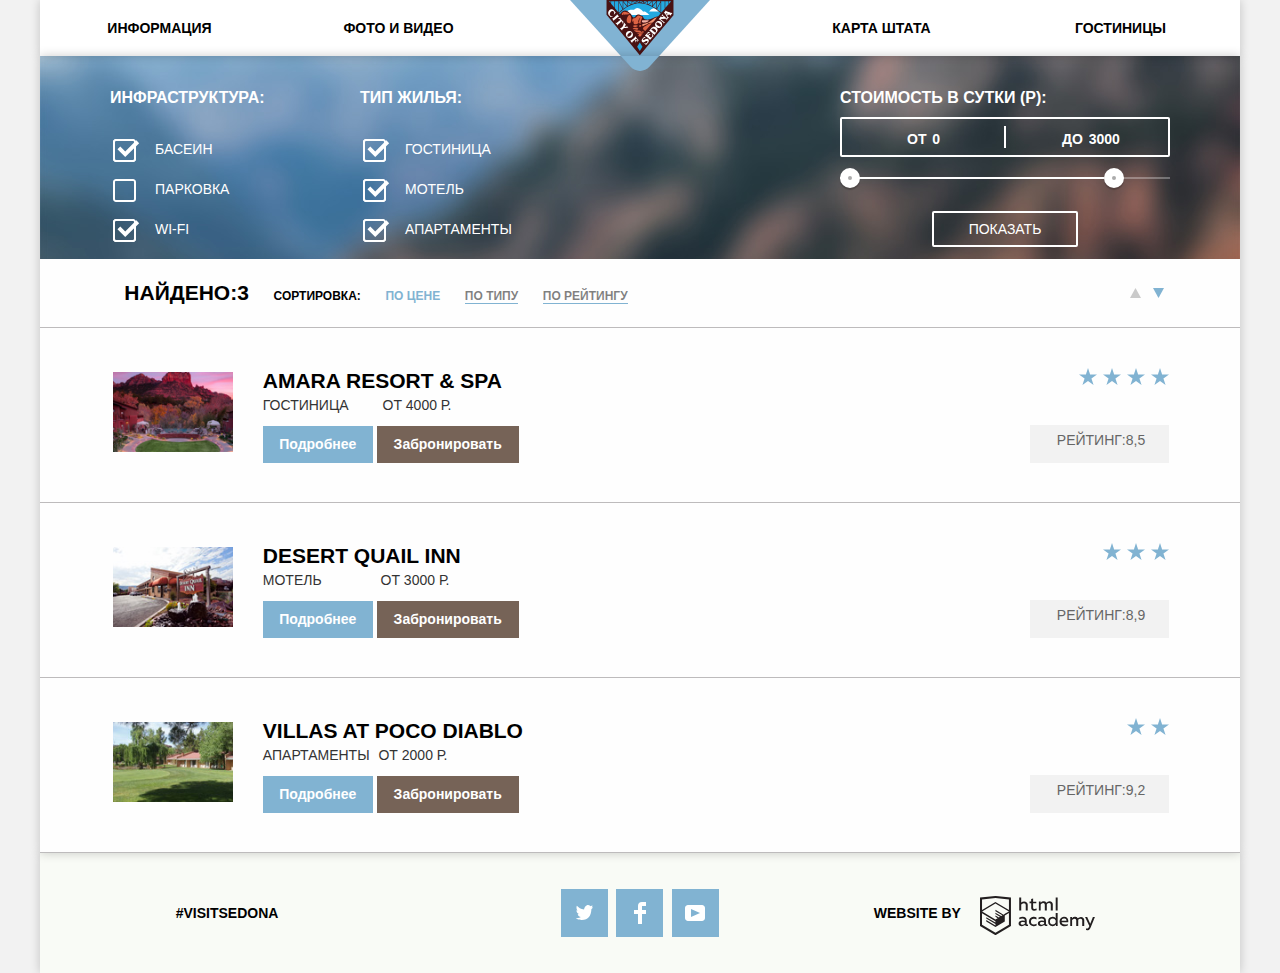
==== commit a5cc76bb: "Merge pull request #5 from gimli4/master" ====
--- a/catalog.html
+++ b/catalog.html
@@ -15,110 +15,220 @@
          <a class="main-header-logo" href="index.html">
             <img src="img/logo-sedona.svg" width="140" height="72" alt="Логотип Sedona">
          </a>
-
-        <ul class="site-navigation">
-          <li> <a href="info.html">Информация</a></li>
-          <li> <a href="photos-and-videos.html">Фото и видео</a></li>
-          <li> <a href="map-state.html">Карта штата</a></li>
-          <li class="link-active"> <a href="catalog.html">Гостиницы</a></li>
-       </ul>
-      <!--<ul class="user-navigation">
-        <li class ссылка на седона</li>
-          </ul-->
+       <ul class="site-navigation">
+        <li> <a href="info.html">Информация</a></li>
+        <li> <a href="photos-and-videos.html">Фото и видео</a></li>
+      </ul>
+       <div class="placebo"></div>
+      <ul class="site-navigation2">
+        <li> <a href="map_shtate.html">Карта штата</a></li>
+        <li> <a href="catalog.html">Гостиницы</a></li>
+      </ul>
       </nav>
     </header>
 
       <main class="container">
-      <section class="filters">
-        <h2 class="visually-hidden">фильтр гостиниц</h2>
-        <!--Здесь будет форма-->
-      </section>
-
-    <div class="catalog-column">
+        <div class="filter-background">
+        <img src="img/filter background.jpg" width="1200" height="800">
+        </div> 
+       <section class="filters">
+        <h2 class="visually-hidden">Фильтр гостиниц</h2>
+
+        <form class="filter" method="get" action="https://echo.htmlacademy.ru">
+         
+          <fieldset>
+            <legend>инфраструктура:</legend>
+            <ul>
+              <li class="filter-option">
+                <input class="visually-hidden filter-input filter-input-checkbox" type="checkbox" name="pool" id="filter-pool" checked>
+                <label for="filter-pool">басеин</label>
+              </li>
+              <li class="filter-option">
+                <input class="visually-hidden filter-input filter-input-checkbox" type="checkbox" name="parking" id="filter-parking">
+                <label for="filter-parking">парковка</label>
+              </li>
+              <li class="filter-option">
+                <input class="visually-hidden filter-input filter-input-checkbox" type="checkbox" name="wi-fi" id="filter-wi-fi" checked>
+                <label for="filter-wi-fi">wi-fi</label>
+              </li>
+            </ul>
+          </fieldset>
+        
+                    
+                   <fieldset class="wraper-option1">
+                      <legend>тип жилья:</legend>
+                      <ul>
+                        <li class="filter-option">
+                          <input  class="visually-hidden filter-input filter-input-checkbox" 
+                          type="checkbox" name="hotel"
+                          id="filter-hotel" checked >
+                          <label
+                          for="filter-hotel">гостиница
+                          </label>
+                        </li>
+                         <li class="filter-option">
+                          <input  class="visually-hidden filter-input filter-input-checkbox" 
+                          type="checkbox" name="motel"
+                          id="filter-motel" checked>
+                          <label
+                          for="filter-motel">мотель
+                          </label>
+                        </li>
+                         <li class="filter-option">
+                          <input  class="visually-hidden filter-input filter-input-checkbox" 
+                          type="checkbox" name="apertures"
+                          id="filter-apertures" checked>
+                          <label
+                          for="filter-apertures" >апартаменты
+                          </label>
+                        </li>
+                      </ul>
+                    </fieldset>
+                  </div>
+      <div class="filter-range">
+      <div class="filter-range-title">Стоимость в сутки (р):</div>
+      <div class="price-controls">
+        <label class="min-price">от <input type="text" name="min-price" value="0"></label>
+        <label class="max-price">до <input type="text" name="max-price" value="3000"></label>
+      </div>
+      <div class="range-controls">
+        <div class="scale">
+          <div class="bar"></div>
+        </div>
+        <div class="range-toggle range-toggle-min"></div>
+        <div class="range-toggle range-toggle-max"></div>
+      </div>
+      <button class="btn-transparent" type="submit">Показать</button>
+    </div>
+                      </form> 
+                          </section>
+
+       <section class="wrapper-filtr">
+           <ul class="breadcrumbs">
+            <li><h3>Найдено:3</h3></li>
+             <li><p class="sort">Сортировка:</p></li>
+             <li><p class="price"> по цене</p></li>
+             <li><a href="#" class="rating-type"> по типу</a></li>
+             <li><a href="#" class="rating-type"> по рейтингу</a></li>
+           </ul>
+           <ul class="dir">
+            <li>
+          <a class="dir-up" href="#"><span class="visually-hidden"></span><svg xmlns="http://www.w3.org/2000/svg" width="11" height="10" viewBox="0 0 11 10"><path fill="#231F20" d="M5.5 0L0 10h11z"/></svg>
+            </a>
+          </li>
+        <li><a class="dir-down" href="#"><span class="visually-hidden"></span>
+          <svg xmlns="http://www.w3.org/2000/svg" width="11" height="10" viewBox="0 0 11 10"><path fill="#231F20" d="M5.5 10L0 0h11"/></svg></a>
+        </li>
+           </ul>
+         </section>
+
+         
+    
     <section class="catalog">
         <h2 class="visually-hidden">Список свободных гостиниц</h2>
         <ul class="catalog-list">
-        	
-              
-          <li class="catalog-item">
-          	<article>
-            <h3>
-              <a href="catalog-item.html"> AMARA RESORT & SPA</a>
-            </h3>
-            <p>Гостиница  от 4000 Р.</p>
-            <p>
+         <li class="catalog-item">
+            <article class="wraper">
+               <p class="foto-hotel">
               <a href="catalog-item.html">
               <img src="img/hotel-1.jpg" width="135" height="90" alt="AMARA RESORT & SPA">
               </a>
             </p>
+            <div class="wraper1">
+            <h3 class="name-hotel">
+              <a href="catalog-item.html"> AMARA RESORT & SPA</a>
+            </h3>
+            <p class="info"> Гостиница <span class="info0">от 4000 Р.</span></p>
             <p class="button-amara-resort">
               <button class="button-more-detailed" type="button">Подробнее</button>
-              <button class="button-up" type="button">Забронировать</button></p>
-              <!--кнопка рейтинг?-->
+              <button class="button-up" type="button">Забронировать</button>
+           </div>
+           <div class="wraper-star">
+           <div class="star"> <svg xmlns="http://www.w3.org/2000/svg" width="18" height="17" viewBox="0 0 18 17"><path fill="#81B3D2" d="M9.002 0l2.126 6.494h6.877l-5.564 4.012L14.566 17l-5.564-4.013L3.438 17l2.126-6.494L0 6.494h6.878z"/></svg><svg xmlns="http://www.w3.org/2000/svg" width="18" height="17" viewBox="0 0 18 17"><path fill="#81B3D2" d="M9.002 0l2.126 6.494h6.877l-5.564 4.012L14.566 17l-5.564-4.013L3.438 17l2.126-6.494L0 6.494h6.878z"/></svg><svg xmlns="http://www.w3.org/2000/svg" width="18" height="17" viewBox="0 0 18 17"><path fill="#81B3D2" d="M9.002 0l2.126 6.494h6.877l-5.564 4.012L14.566 17l-5.564-4.013L3.438 17l2.126-6.494L0 6.494h6.878z"/></svg><svg xmlns="http://www.w3.org/2000/svg" width="18" height="17" viewBox="0 0 18 17"><path fill="#81B3D2" d="M9.002 0l2.126 6.494h6.877l-5.564 4.012L14.566 17l-5.564-4.013L3.438 17l2.126-6.494L0 6.494h6.878z"/></svg></div>
+         <p class="rating">
+          <b>Рейтинг:8,5</b>
+        </p>
+       </div>
             </article>
             </li>
+
+            
                
 
-                
-          <li class="catalog-item">
-          	<article>
-            <h3>
-              <a href="catalog-item.html"> DESERT QUAIL INN
-              </a>
-            </h3>
-            <p>Мотель    от 3000 р.</p>
-            <p>
+         <li class="catalog-item">
+            <article class="wraper">
+               <p class="foto-hotel">
               <a href="catalog-item.html">
               <img src="img/motel-1.jpg" width="135" height="90" alt="DESERT QUAIL INN">
             </a>
             </p>
+            <div class="wraper1">
+            <h3 class="name-hotel">
+              <a href="catalog-item.html"> DESERT QUAIL INN
+              </a>          
+            </h3>
+           <p class="info">Мотель    <span class="info2">от 3000 р.</span></p>
+           
             <p class="button-amara-resort">
              <button class="button-more-detailed" type="button">Подробнее</button>
               <button class="button-up" type="button">Забронировать</button></p>
-              <!--кнопка рейтинг?-->
+            </div>
+             <div class="wraper-star">
+           <div class="star"><svg xmlns="http://www.w3.org/2000/svg" width="18" height="17" viewBox="0 0 18 17"><path fill="#81B3D2" d="M9.002 0l2.126 6.494h6.877l-5.564 4.012L14.566 17l-5.564-4.013L3.438 17l2.126-6.494L0 6.494h6.878z"/></svg><svg xmlns="http://www.w3.org/2000/svg" width="18" height="17" viewBox="0 0 18 17"><path fill="#81B3D2" d="M9.002 0l2.126 6.494h6.877l-5.564 4.012L14.566 17l-5.564-4.013L3.438 17l2.126-6.494L0 6.494h6.878z"/></svg><svg xmlns="http://www.w3.org/2000/svg" width="18" height="17" viewBox="0 0 18 17"><path fill="#81B3D2" d="M9.002 0l2.126 6.494h6.877l-5.564 4.012L14.566 17l-5.564-4.013L3.438 17l2.126-6.494L0 6.494h6.878z"/></svg></div>
+             <p class="rating">
+                <b>Рейтинг:8,9</b>
+               </p> 
           </article>
           </li>
               
 
               
-          <li class="catalog-item">
-         <article>
-            <h3>
-              <a href="catalog-item.html"> VILLAS AT POCO DIABLO
-              </a>
-            </h3>
-            <p>Апартаменты    от 2000 р.</p>
-            <p>
+         <li class="catalog-item">
+            <article class="wraper">
+               <p class="foto-hotel">
               <a href="catalog-item.html">
               <img src="img/apartment-1.jpg" width="135" height="90" alt="VILLAS AT POCO DIABLO">
             </a>
             </p>
+           <div class="wraper1">
+            <h3 class="name-hotel">
+              <a href="catalog-item.html"> VILLAS AT POCO DIABLO
+              </a>
+            </h3>
+            <p class="info">Апартаменты   <span class="info1"> от 2000 р.</span></p>
+           
             <p class="button-amara-resort">
               <button class="button-more-detailed" type="button">Подробнее</button>
               <button class="button-up" type="button">Забронировать</button></p>
-              <!--кнопка рейтинг?-->
+            </div>
+             <div class="wraper-star">
+           <div class="star"><svg xmlns="http://www.w3.org/2000/svg" width="18" height="17" viewBox="0 0 18 17"><path fill="#81B3D2" d="M9.002 0l2.126 6.494h6.877l-5.564 4.012L14.566 17l-5.564-4.013L3.438 17l2.126-6.494L0 6.494h6.878z"/></svg><svg xmlns="http://www.w3.org/2000/svg" width="18" height="17" viewBox="0 0 18 17"><path fill="#81B3D2" d="M9.002 0l2.126 6.494h6.877l-5.564 4.012L14.566 17l-5.564-4.013L3.438 17l2.126-6.494L0 6.494h6.878z"/></svg></div>
+             <p class="rating">
+                <b>Рейтинг:9,2</b>
+               </p> 
           </article>
           </li>
         </ul>
     </section>
-  </div>
+  
    </main>
-         <footer class="main-footer">
+        <footer class="main-footer">
+          
              <p class="footer-contacts">#VISITSEDONA</p>
-             <div class="footer-social">
-              <ul>
-              <li><a class="social-button" href="#">Вконтакте</a></li>
-              <li><a class="social-button" href="#">Фейсбук</a></li>
-              <li><a class="social-button" href="#">Инстаграм</a></li>
+
+              <ul class="footer-social">
+              <li><a class="social-button" href="#"><span class="visually-hidden">Твитер</span>
+                <svg xmlns="http://www.w3.org/2000/svg" xmlns:xlink="http://www.w3.org/1999/xlink" width="17" height="15" viewBox="0 0 17 15"><path fill="#FFF" d="M10.95.144c1.685-.496 2.984.27 3.577 1.179.673-.231 1.331-.481 2.011-.708a2.345 2.345 0 0 1-.857 1.768c.685.17 1.304-.491 1.304-.491-.169 1-1.006 1.788-1.563 2.024-.231 6.75-3.175 11.217-10.077 11.082h-.446c-.41 0-4.164-.46-4.898-1.887 2.271.196 3.893-.422 4.693-1.177-.96-.3-2.679-.477-2.979-2.95.349.106.564.228 1.19.119C1.705 8.247.374 7.53.448 5.33c.285.328 1.067.536 1.34.472C1.085 5.561-.182 2.442.894.85c1.818 1.854 3.735 3.606 7.152 3.773C8.254 2.33 9.183.793 10.95.144z"/></svg>
+          </a></li>
+              <li><a class="social-button" href="#"><span class="visually-hidden">Фейсбук</span><svg xmlns="http://www.w3.org/2000/svg" width="12" height="22" viewBox="0 0 12 22"><path fill="#FFF" d="M12 4V0H8a4 4 0 0 0-4 4v4H0v4h4v10h4V12h4V8H8V4h4z"/></svg></a></li>
+              <li><a class="social-button" href="#"><span class="visually-hidden">Ютуб</span><svg xmlns="http://www.w3.org/2000/svg" xmlns:xlink="http://www.w3.org/1999/xlink" width="20" height="16" viewBox="0 0 20 16"><path fill="#FFF" d="M17 0H3C1.35 0 0 1.35 0 3v10c0 1.65 1.35 3 3 3h14c1.65 0 3-1.35 3-3V3c0-1.65-1.35-3-3-3zM6.027 11.998V4.002L15.014 8l-8.987 3.998z"/></svg></a></li>
             </ul>
-            </div>
-
-            <p class="footer-copyright">
-              <b>WEBSITE BY</b> 
-                <a class="button" href="https://htmlacademy.ru">HTML Academy</a>
-            </p>
-
-         </footer>                           
+            <section class="footer-copyright">
+              <p>WEBSITE BY</p> 
+                <a class="button-copyright" href="https://htmlacademy.ru"><span class="visually-hidden">HTML Academy</span><svg id="Layer_1" data-name="Layer 1" xmlns="http://www.w3.org/2000/svg" viewBox="0 0 108.08 36.85"><title>logo-htmlacademy-small1</title><path d="M44.61,26.88a2,2,0,0,0,.55-0.1v1.33a3.25,3.25,0,0,1-1.18.21,1.67,1.67,0,0,1-1.67-1,4.84,4.84,0,0,1-3.14,1.08c-1.51,0-2.91-.83-2.91-2.55,0-2.13,2-2.79,3.71-2.79a11.08,11.08,0,0,1,2.17.25v-0.3c0-1-.76-1.77-2.19-1.77a7.42,7.42,0,0,0-3,.64v-1.7a10.21,10.21,0,0,1,3.19-.55c2.36,0,3.81,1.12,3.81,3.65v3a0.54,0.54,0,0,0,.49.59h0.17Zm-6.44-1.13A1.35,1.35,0,0,0,39.63,27h0.11a3.39,3.39,0,0,0,2.41-1V24.58a9.72,9.72,0,0,0-1.81-.21c-1,0-2.16.33-2.16,1.38h0Zm12.36-6.11a5,5,0,0,1,2.57.64V22a4.08,4.08,0,0,0-2.3-.7,2.75,2.75,0,1,0,0,5.49,5,5,0,0,0,2.43-.64v1.71a6.27,6.27,0,0,1-2.76.57A4.21,4.21,0,0,1,46,24.51q0-.21,0-0.41a4.32,4.32,0,0,1,4.18-4.46h0.38Zm12.17,7.24a2,2,0,0,0,.55-0.1v1.33a3.25,3.25,0,0,1-1.18.21,1.67,1.67,0,0,1-1.67-1,4.84,4.84,0,0,1-3.14,1.08c-1.51,0-2.91-.83-2.91-2.55,0-2.13,2-2.79,3.71-2.79a11.08,11.08,0,0,1,2.17.25v-0.3c0-1-.76-1.77-2.19-1.77a7.42,7.42,0,0,0-3,.64v-1.7a10.21,10.21,0,0,1,3.19-.55c2.36,0,3.81,1.12,3.81,3.65v3a0.54,0.54,0,0,0,.49.59h0.17Zm-6.44-1.13A1.35,1.35,0,0,0,57.73,27h0.11a3.39,3.39,0,0,0,2.41-1V24.58a9.72,9.72,0,0,0-1.81-.21c-1.06,0-2.16.33-2.16,1.38h0ZM73,16V28.2H71.35V26.88a3.88,3.88,0,0,1-3.19,1.54,4.4,4.4,0,0,1,0-8.78,3.81,3.81,0,0,1,3,1.3V16H73Zm-4.53,5.22a2.76,2.76,0,1,0,0,5.52A2.86,2.86,0,0,0,71.15,25V23A2.91,2.91,0,0,0,68.49,21.27ZM79,19.64c3.31,0,4.46,2.68,3.92,5.09H76.7c0.21,1.5,1.67,2.11,3.19,2.11a6.11,6.11,0,0,0,2.64-.59v1.6a7.14,7.14,0,0,1-3,.57C77,28.42,74.78,27,74.78,24a4.18,4.18,0,0,1,4-4.39H79Zm0.09,1.54a2.28,2.28,0,0,0-2.44,2.1v0.06H81.3A2,2,0,0,0,79.13,21.18Zm5.73,7V19.87h1.65v1a3.81,3.81,0,0,1,2.78-1.27A2.86,2.86,0,0,1,91.89,21a4.12,4.12,0,0,1,2.91-1.33A3.06,3.06,0,0,1,98,23V28.2h-1.9V23.05a1.59,1.59,0,0,0-1.42-1.75H94.42a2.8,2.8,0,0,0-2.07,1.12V28.2h-1.9V23.05A1.59,1.59,0,0,0,89,21.31H88.8a3,3,0,0,0-2.21,1.29v5.63H84.86Zm21.31-8.33h1.9l-3.91,9.46c-0.9,2.17-2.09,2.86-3.35,2.86a4.76,4.76,0,0,1-1.1-.14V30.46a2.86,2.86,0,0,0,.85.12c0.9,0,1.58-.64,2.07-1.9l0.17-.42-4-8.4h2l2.86,6.29ZM38.73,1.46V6.22a3.81,3.81,0,0,1,2.7-1.14,3.25,3.25,0,0,1,3.44,3.4v5.15H43V8.72a1.81,1.81,0,0,0-1.61-2h-0.3a2.93,2.93,0,0,0-2.32,1.39v5.52h-1.9V1.46h1.9ZM49.94,2.31v3h3V6.91h-3v3.81c0,1.1.5,1.46,1.58,1.46a4.49,4.49,0,0,0,1.69-.33v1.6A6.8,6.8,0,0,1,51,13.8a2.55,2.55,0,0,1-2.86-2.74V6.89H46.58V5.26h1.5V2.74Zm5.4,11.31V5.28H57v1A3.81,3.81,0,0,1,59.77,5a2.86,2.86,0,0,1,2.6,1.33A4.12,4.12,0,0,1,65.28,5,3.06,3.06,0,0,1,68.44,8.4v5.21h-1.9V8.46a1.59,1.59,0,0,0-1.42-1.75H64.89a2.8,2.8,0,0,0-2.07,1.12v5.78h-1.9V8.46A1.59,1.59,0,0,0,59.5,6.71H59.27A3,3,0,0,0,57.06,8v5.63H55.34ZM71.17,1.45H73V13.6H71.17V1.45ZM14.71,0H14.55L0,1.54V28.21l14.55,8.66,14.55-8.66V1.54Zm12.5,27.1L14.55,34.64,1.9,27.12V16.18l12.59,7.5V25L5.86,19.9v1.31l8.68,5.21v1.39L5.87,22.65V24l8.68,5.21,8.75-5.24V18.31L27.2,16V27.12Zm0-12.53-3.48,2-1.6,1L14.51,13v1.31L21,18.23H21l-0.14.09-1,.54-5.37-3.2V17l4.24,2.52-1,.67-3.2-1.9v1.31l2.1,1.24L14.5,22.1,2,14.65,14.51,7.11Zm0-1.32L14.49,5.76,1.91,13.25v-10L14.56,1.92,27.21,3.25v10h0Z" transform="translate(0 -0.02)" fill="#231f20"/></svg>
+</a>
+            </section>
+          
+         </footer>                              
      </body>
     </html>
-
--- a/css/style.css
+++ b/css/style.css
@@ -1,7 +1,6 @@
 body {
-	padding: 0;
-	margin: 0;
-
+padding: 0;
+margin: 0;
 font-family: "PT Sans", sans-serif;	
 font-size: 14px;
 line-height: 26px;
@@ -18,10 +17,33 @@
   text-decoration: none;
 }
 
+img {
+  max-width: 100%;
+  height: auto;
+}
+
+.visually-hidden:not(:focus):not(:active),
+input[type="checkbox"].visually-hidden,
+input[type="radio"].visually-hidden {
+  position: absolute;
+
+  width: 1px;
+  height: 1px;
+  margin: -1px;
+  border: 0;
+  padding: 0;
+
+  white-space: nowrap;
+
+  clip-path: inset(100%);
+  clip: rect(0 0 0 0);
+  overflow: hidden;
+}
+
+
 .button {
-font-family: "PT Sans", sans-serif;	
-font-weight: 700; 
-
+  font-family: "PT Sans", sans-serif;	
+  font-weight: 700; 
   text-align: center;
   color: #000000;
   vertical-align: middle;
@@ -45,7 +67,11 @@
   list-style: none;
 }
 .site-navigation a {
-  color: #000000;
+	display:block;
+	line-height: 56px;
+	height: 56px;
+	width: 239px;
+    color: #000000;
 }
 
 .site-navigation a:hover {
@@ -66,11 +92,31 @@
 	color: #766357;
 }
 
+.site-navigation2 a {
+	display:block;
+	line-height: 56px;
+    height: 56px;
+    width: 239px;
+    color: #000000;
+}
+
+.site-navigation2 a:hover {
+	color: #81b3d2
+}
+
+
+.site-navigation2 a:focus {
+	color: #81b3d2
+}
+
+.site-navigation2 a:active {
+	color: #b2b2b2
+}
+
 
 .features-wrapper{
-	min-height: 260px;
-	   background-image: url("../img/up-stand.jpg");
-
+
+    background-color: #ffffff;
 }
 .features-list {
   list-style: none;
@@ -135,7 +181,8 @@
 	color:#ffffff;
 	font-size: 21px;
 	line-height: 26px;
-
+    font-weight: bold;
+	text-align: center;
 	background-color: #81b3d2;
 }
 .button-find:hover{
@@ -187,6 +234,7 @@
 }
 
 .footer-social ul {
+
   list-style: none;
 }
 
@@ -266,33 +314,35 @@
 }
 
 .button-more-detailed {
+  font-weight: 700;
+  font-size: 14px;
+  line-height: 21px;
+  color:#ffffff;
+
+  background-color: #81b3d2;
+
+}
+
+.button-more-detailed:hover{
+
+	background-color: #669ec0;
+}
+.button-more-detailed:focus{
+
+	background-color: #669ec0;
+}
+
+.button-more-detailed:active{
+	color:#7aadcb;
+	background-color: #5496bd;
+}
+
+.button-up{
+	font-weight: 700;
 	color:#ffffff;
 	font-size: 14px;
   line-height: 21px;
 
-  background-color: #81b3d2;
-
-}
-
-.button-more-detailed:hover{
-
-	background-color: #669ec0;
-}
-.button-more-detailed:focus{
-
-	background-color: #669ec0;
-}
-
-.button-more-detailed:active{
-	color:#7aadcb;
-	background-color: #5496bd;
-}
-
-.button-up{
-	color:#ffffff;
-	font-size: 14px;
-  line-height: 21px;
-
   background-color: #766357;
 
 }
@@ -313,105 +363,1014 @@
 /*-------------------------------------------------------------*/
 
 body{
-	margin:0px 40px;
- min-width: 1280px;
-  min-height: 2763px;
-}
-.main-header {
-	min-height:60px;
-	width:1200px;
 	margin:0 auto;
-}
+    width: 100%;
+  
+}
+ 
+.main-header{
+  position: relative;
+max-width: 1200px;
+margin:0 auto;
+ box-shadow: 0 0 10px rgba(0, 0, 0, 0.2);
+}
+
 .main-navigation{
 	display:flex;
-	justify-content:flex-start; 
-
-}	
-
-}
-.main-heder-logo{
-	width: 140px;
-  height: 72px;
-}
-
-  .container{
-  	width:1200px;
-  	margin:0 auto;
-
-  }
+}
+
+.main-header-logo{
+position: absolute;
+left: 50%;
+margin: 0 0 0 -70px;
+padding: 0;
+width: 140px;
+height: 72px;
+}
+
+.site-navigation{
+	display:flex;
+	justify-content:flex-start;
+    margin:0;
+    padding: 0;
+    width: 478px;
+    list-style: none;
+}
+
+.site-navigation li{
+	text-align: center;
+	margin:0;
+	width:239px;
+	
+}
+
+.placebo{
+	display:flex;
+	justify-content: center;
+	margin: 0;
+	padding: 0;
+	width: 244px;
+}
+
+.site-navigation2{
+	display:flex;
+	justify-content: flex-end;
+	padding:0;
+	margin:0;
+	width: 478px;
+    list-style-type: none;
+	
+}
+.site-navigation2 li{
+	text-align: center;
+	margin:0;
+	width:239px
+
+}
+.foto-sedona img{
+
+  
+  
+}
+
+/*----------------------------*/
+.wrapper-filtr{
+	display: flex;
+    background-color: #fefefe;
+    width: 1200px;
+    border-bottom: 1px solid #bdbbbc;
+}
+
+.breadcrumbs{
+	display: flex;
+	flex-wrap: wrap;
+	justify-content: space-around;
+    align-items: baseline;
+    list-style-type: none;
+    width: 528px;
+    margin: 0;
+    padding: 0;
+    padding-left: 72px;
+}
+
+.breadcrumbs p{
+
+font-family: "PT Sans", sans-serif;	
+font-size: 12px;
+line-height: 18px;
+
+}
+
+
+.breadcrumbs a{
+  position: relative;
+
+font-family: "PT Sans", sans-serif;	
+font-size: 12px;
+line-height: 18px;
+color:rgba(0, 0, 0, 0.5);
+}
+
+.breadcrumbs h3{
+font-family: "PT Sans", sans-serif;	
+font-size: 21px;
+line-height: 26px;
+  font-weight: 700;
+
+}
+
+.price {
+  color:#81b3d2;
+}
+
+
+
+.rating-type{
+	color:#000000;
+	 border-bottom: 1px solid #81b3d2;
+}
+.rating-type:hover{
+	color: #81b3d2;
+
+}
+.rating-type:focus{
+	color: #81b3d2;
+
+
+}
+.rating-type:active{
+color: #000000;
+border-bottom:none;}
+
+.dir{
+  display: flex;
+  list-style: none;
+  
+  margin: 0;
+  margin-bottom: 20px;
+  margin-top: 20px;
+  padding-left: 490px;
+
+  width: 40px;
+
+}
+
+.dir li{
+  display: flex;
+  align-items: center;
+  
+}
+.dir-up{
+  padding-right: 12px;
+  width: 11px;
+  fill: #cacaca;
+}
+
+.dir-up:hover path,
+.dir-up:focus path {
+  transition: 0.6s;
+  fill: #000000;}
+
+.dir-up:active path {
+  transition: 0.6s;
+  fill: #83b4d3;}
+
+.dir-up path{
+   fill: #cacaca;
+}
+
+.dir-down{
+  padding-right: 12px;
+  width: 11px;
+  fill: #cacaca;
+
+}
+
+.dir-down:hover path,
+.dir-down:focus path {
+  transition: 0.6s;
+  fill: #000000;}
+
+.dir-down:active path {
+  transition: 0.6s;
+  fill: #83b4d3;}
+
+.dir-down path{
+   fill: #81b3d2;
+}
+
+
+/*--------------------------*/
+.filters{
+	width: 1200px;
+  
+}
+.filter{
+	display: flex;
+
+}
+.filter fieldset{
+	padding:0;
+	margin: 0;
+	width: 200px;
+	border:none;
+	padding-left: 70px;
+	
+}
+.filter legend{
+  margin-bottom: 31px;
+  padding-top: 31px;
+	font-size: 16px;
+  line-height: 21px;
+    font-weight: 700;
+    color:#ffffff;
+
+}
+.filter ul{
+	padding:0;
+	margin:0;
+	list-style: none;
+	font-size: 14px;
+	line-height: 21px; 
+   font-weight: normal;
+	color:#ffffff;
+}
+.filter-option{
+	  margin-bottom: 19px;
+  padding-left: 45px;
+
+}
+.filter-option label {
+  position: relative;
+  display: block;
+  cursor: pointer;
+  user-select: none;
+
+
+}
+
+.filter-input-checkbox + label::before {
+  content: "";
+  position: absolute;
+  left: -42px;
+  top: 0;
+  width: 23px;
+  height: 23px;
+
+  background-image: url("../img/checkbox-off.svg");
+  background-repeat: no-repeat;
+  background-position: 0 0;
+}
+
+.filter-input-checkbox:checked + label::after {
+  content: "";
+  position: absolute;
+  top: 0px;
+  left: -42px;
+  width: 27px;
+  height: 23px;
+   background-image: url("../img/checkbox-on.svg");
+  background-repeat: no-repeat;
+  background-position: 0 0;
+}
+
+fieldset.wraper-option1{
+	padding:0;
+  padding-left: 50px;
+
+}
+
+/*----------------*/
+.container{
+  position: relative;
+	max-width: 1200px;
+    margin:0 auto;
+    padding: 0;
+     box-shadow:  0 0 10px rgba(0, 0, 0, 0.2);
+}
+
+.filter-background{
+  position:absolute;
+  z-index: -1;
+  margin-top: -56px;
+}
+    .foto-sedona{
+      position: relative;
+      z-index: -1;
+      bottom: 56px;
+
+    }
+.features-wrapper{
+	position:absolute;
+    top:500px;
+	width: 1200px;
+	margin:0;
+	padding:0;
+}
+/*.mask{
+  width: 1200px;
+  background-image: url("../img/intro-mask.svg");
+}*/
+
+/*.features-wrapper::before {
+  content: "";
+  position: absolute;
+  
+  
+  width: 1200px;
+  height: 59px;
+ background-image: url("../img/poligon.png");
+   background-repeat: no-repeat;
+  background-position: 0 0;
+}*/
+
+
+
+
 
 .features-list{
 	display:flex;
-	flex-direction: column;
-	align-items: center;
-	margin:0;
-	padding:0;
+	width: 640px;
+	margin: auto;
+	padding: 0;
+}
+.features-list p{
+   margin-bottom: 44px;
+    margin-top: 35px;
+   
 }
 .feature-item{
-	width:636px;
-	height: 42px;
-
-}
+   	display:flex;
+    flex-direction: column;
+    align-content: space-around;
+    padding: 0;
+    margin: 0;
+    margin-top: 57px;
+    
+}
+
+.feature-item h3{
+    padding:0;
+    margin: 0;
+}
+	 
+}
+.feature-item p{
+    padding: 0;
+    margin: 0; 
+}
+
+.advantages1{
+  display: flex;
+
+  width: 1200px;
+  margin: 0;
+  padding: 0;
+  list-style: none;
+}
+
+.wraper-village{
+  display: flex;
+  flex-direction: column;
+  align-items: center;
+  width: 308px;
+  margin:auto;
+  padding-top: 20px;
+text-align: center;
+}
+
+
+.village{
+
+  width: 400px;
+  background-color: #81b3d2;
+  color:#ffffff;
+}
+
+.village h3{
+  align-self: center;
+  font-size: 21px;
+  line-height: 26px; 
+   font-weight: 700;
+
+}
+
+.village p{
+  display: flex;
+font-size: 14px;
+  line-height: 26px; 
+   font-weight: normal;
+   text-align: center;
+}
+.foto-village li{
+  padding: 0;
+  margin: 0;
+
+}
+
+.wraper-advantages2{
+  display: flex;
+  justify-content: center;
+  align-items: center;
+  width: 1200px;
+  padding: 0;
+  margin: 0;
+  background-color: #ffffff;
+}
+
+.advantages2{
+  display: flex;
+  flex-direction: column;
+  align-items: center;
+    width: 400px;
+    padding-top: 58px;
+    padding-bottom: 67px;
+    text-align: center;
+}
+
+.advantages2 h2{
+
+  padding: auto;
+}
+.advantages2 p{
+    font-size: 14px;
+    font-weight: normal;
+    line-height: 21px;
+  padding: auto;
+  width: 340px;
+}
+
+.diablo{
+width: 400px;
+  background-color: #81b3d2;
+  color:#ffffff;
+}
+.wraper-diablo{
+   display: flex;
+  flex-direction: column;
+  justify-content: center;
+  align-items: center;
+  margin:auto;
+  padding-top: 20px;
+  text-align: center;
+
+}
+
+
+.diablo h2{
+display: block;
+  font-size: 21px;
+  line-height: 26px; 
+   font-weight: 700;
+
+   
+
+}
+
+.diablo p{
+  display: flex;
+font-size: 14px;
+  line-height: 26px; 
+   font-weight: normal;
+ }
+
+.diablo span{
+  font-size: 14px;
+  line-height: 26px; 
+   font-weight: normal;
+ }
+.advantages3 {
+  display: flex;
+
+  width: 1200px;
+  margin: 0;
+  padding: 0;
+  list-style: none;
+background-color: #eeeeee;
+}
+
+.advantages3 li{
+  display: flex;
+  flex-direction: column;
+  align-items: center;
+  justify-content: space-between;
+width: 400px;
+min-height: 256px;
+text-align: center;
+}
+
+.advantages3 h2{
+  margin-top: 34px;
+font-size: 21px;
+    font-weight: bold;
+    line-height: 21px;
+}
+
+.advantages3 p{
+  margin-bottom: 54px;
+  font-size: 14px;
+    font-weight: normal;
+    line-height: 21px;
+}
+
+
+
+
+
 
 .index-columns{
 	display:flex;
 	flex-direction: column;
 	align-items: center;
-
+	position: relative;
+    width: 1200px;
+   
+    margin:0;
+}
+
+.interested{
+	display: flex;
+	flex-direction: column;
+	align-content: center;
+	width: 568px;
+	padding:0;
 	margin:0;
+
+}
+
+.interested h2{
+	font-size: 21px;
+  line-height: 26px;
+  font-weight: bold;
+
+}
+
+
+.interested p{
+	 color:#b2b2b2;
+  font-size: 14px;
+  line-height: 26px;
+  margin:0;
+}
+
+
+.modal-map{
 	padding:0;
-  min-height:300px;
-}
-
-
-
-}
+	margin: 0;
+}
+.modal-map p{
+	padding:0;
+	margin: 0;
+}
+
+
+
+.search-form{
+     	width: 568px;
+	margin-top: 52px;
+    padding: 35px 139px 33px 140px;
+    border: none;
+
+}
+
+.appointment{
+	position:absolute;
+	top: 260px;
+	width: 568px;
+}
+
+
+
+
 .appointment-form{
-	width: 568px;
-  height: 395px;
-
-}
-
-.interested{
-
-  height: 286px;
-
-}
-
-.search-form{
-
-	width: 568px;
-  height: 86px;
-
-}
+  display: flex;
+  flex-direction: column;
+  flex-wrap: wrap;
+  justify-content: space-between;
+  align-items: center;
+	padding: 55px;
+}
+.appointment-item input {
+  width: 320px;
+  padding-left: 10px;
+}
+.appointment-item label{
+  padding-right:  10px;
+}
+
+.appointment-item  svg{
+  position: absolute;
+  top: 73px;
+  right: 70px;
+}
+.appointment-item  path{
+  fill: #cacaca;
+}
+.appointment-item  path:hover{
+  fill: #000000;
+}
+
+
+.wrapper-form1 input{
+  width: 38px;
+}
+
+.wrapper-form1{
+  display: flex;
+justify-content: space-between;
+align-items: center;
+	width: 458px;
+  padding-left: 20px;
+  
+}
+.wrapper-form1 button{
+  width: 38px;
+  height: 32px;
+  border: none;
+  background-color: #f2f2f2;
+  color: #a9a9a9;
+  padding: 0;
+  margin: 0;
+  padding-left: 2px;
+
+}
+.wrapper-form1 button::before {
+  content: "\e801";
+  position: absolute;
+  left: 0;
+  top: 0;
+  width: 1px;
+  height: 1px;
+
+ 
+  background-repeat: no-repeat;
+  background-position: 0 0;
+}
+
 
 .button-find{
 	width: 458px;
-  height: 58px;
-
-}
+	padding-top: 17px;
+	padding-bottom: 22px; 
+}
+
+
+
+
+
+
+
+
+
+
+
+
+
+
+
+
+
+
+
+
+
+/*---------------------------*/
+
+.catalog{
+	width: 1200px;
+}
+
+.catalog-list{
+	display:flex;
+	flex-direction: column;
+	align-content: space-between;
+	align-items: center;
+	width: 1200px;
+	padding:0;
+	margin:0;
+
+}
+
+.catalog-item{
+	width: 1200px;
+  border-bottom: 1px solid #bdbbbc;
+
+	
+}
+
+.wraper{
+	display:flex;
+
+	width: 1056px;
+	margin: 30px 72px 30px 73px;
+}
+.wraper1{
+	display:flex;
+	flex-direction:column;
+	width: 300px;
+}
+
+.name-hotel{
+
+	margin:0;
+    margin-top: 10px;
+}
+.info{
+	font-weight: normal;
+	color:#333333;
+	font-size: 14px;
+  line-height: 21px;
+	margin:0;
+}
+.info1{
+
+  margin-left: 5px;
+}
+.info2{
+  margin-left: 55px;
+}
+.info0{
+  margin-left: 30px;
+}
+
+.foto-hotel{
+	margin-right: 30px;
+
+}
+.button-amara-resort{
+	margin:0;
+	margin-top: 10px;
+}
+
+.rating{
+	text-align: center;
+	padding: 5px 13px 6px 16px;
+	margin:0;
+	margin-left:auto;
+  margin-top: 40px;
+	width: 110px;
+	height: 27px;
+	background-color:#f2f2f2;
+
+}
+.rating b{
+	text-align: center;
+	font-weight: normal;
+	color:#666666;
+	font-size: 14px;
+  line-height: 21px;
+  background-color:#f2f2f2;
+
+}
+.wraper-star{
+  display: flex;
+  flex-direction: column;
+  width: 140px;
+  margin-left: 500px;
+
+}
+.star{
+  display: flex;
+  justify-content: flex-end;
+  width: 140px;
+  padding-top: 10px;
+}
+
+.star svg{
+  margin-left: 6px;
+}
+
+
+.button-more-detailed{
+	width: 110px;
+	border: none;
+    padding: 8px 16px;
+}
+.button-up{
+	width: 142px;
+    border: none;
+    padding: 8px 16px;
+
+	
+}
+
+
+/*--------------------------------*/
 
 .main-footer{
+  display: flex;
+  flex-direction: row;
+  align-items:center;
+  justify-content:space-around;
+  max-width: 1200px;
+  margin:0 auto;
+   box-shadow: 0 0 10px rgba(0, 0, 0, 0.2);
+
+}
+
+.footer-contacts{
+	width: 240px;
+list-style: none;
+margin-left:73px;
+
+
+}
+
+.footer-social{
+width: 400px;
+list-style: none;
+
+}
+.social-button{
 	display: flex;
-	justify-content:space-around;  
+	align-items: center;
+  justify-content: center;
+	width: 47px;
+	height: 48px;
+	background-color: #81b3d2;
+}
+
+.social-button:hover path,
+.social-button:focus path {
+  fill: #88b6d1;
+
+}
+
+.footer-social {
+	display: flex;
+	flex-wrap: wrap;
+    justify-content: space-between;
+	width: 158px;
+	list-style: none;
+    margin-top: 36px;
+    margin-bottom: 36px;
+    padding-left: 20px;
+    padding-right: 20px;
 }
 .footer-copyright{
-	width:120px;
-}
-.footer-social{
-	width:120px;
-}
-.footer-copyright{
-	width:140px;
-}
-
-
-
-
-.catalog-column{
-	display-flex;
-	flex-direction: column;
-	justify-content: space-between;
-
-}
-
+	display:flex;
+	flex-wrap: wrap;
+justify-content: space-around;
+	width: 240px;
+	list-style: none;
+	margin-right: 73px;
+
+}
+
+.footer-copyright p{
+
+}
+
+.footer-copyright a{
+padding-top: 10px;
+width: 115px;
+height: 41px;
+}
+
+
+
+
+.footer-copyright a:hover path,
+.footer-copyright a:focus path {
+  fill: #88b6d1;
+
+}
+.footer-copyright a:active path {
+  fill: #bdbbbc;
+
+}
+/*------------------------------------*/
+.filter-range {
+  width: 330px;
+  color: #ffffff;
+  text-transform: uppercase;
+    padding-top: 31px;
+     padding-left: 280px;
+}
+
+.filter-range-title {
+  margin-bottom: 9px;
+
+  font-weight: 600;
+  font-size: 16px;
+  line-height: 21px;
+}
+
+.price-controls {
+  position: relative;
+  
+  height: 36px;
+  margin-bottom: 20px;
+
+  font-size: 0;
+
+  border: 2px solid #ffffff;
+  border-radius: 2px;
+}
+
+.price-controls::after {
+  content: "";
+  position: absolute;
+  top: 50%;
+  left: 50%;
+
+  width: 2px;
+  height: 22px;
+
+  background: #ffffff;
+  transform: translate(-50%, -50%);
+}
+
+.price-controls label {
+  display: inline-block;
+
+  font-size: 14px;
+  line-height: 38px;
+  vertical-align: top;
+
+  cursor: pointer;
+}
+
+.price-controls .min-price,
+.price-controls .max-price {
+  width: 90px;
+  padding-left: 65px;
+}
+
+.price-controls input {
+  width: 50px;
+  margin: 0;
+
+  color: inherit;
+  font: inherit;
+
+  background: none;
+  border: none;
+}
+
+.range-controls {
+  position: relative;
+
+  margin-bottom: 32px;
+}
+
+.range-controls .scale {
+  height: 2px;
+
+  background: rgba(255, 255, 255, 0.3);
+}
+
+.range-controls .bar {
+  width: 80%;
+  height: 2px;
+
+  background: #ffffff;
+}
+
+.range-toggle {
+  position: absolute;
+  top: -9px;
+
+  width: 4px;
+  height: 4px;
+
+  background: #ababab;
+  border: 8px solid #ffffff;
+  border-radius: 50%;
+  box-shadow: 0 2px 1px 0 rgba(0, 1, 1, 0.2);
+  cursor: pointer;
+}
+
+.range-toggle:hover {
+  background: #1c4f80;
+}
+
+.range-toggle-min {
+  left: 0;
+}
+
+.range-toggle-max {
+  left: 80%;
+}
+
+.btn-transparent {
+  display: block;
+  margin: 0 auto;
+  padding: 6px 35px;
+
+  font-size: 14px;
+  line-height: 20px;
+  color: #ffffff;
+  text-transform: uppercase;
+
+  background: transparent;
+  border: 2px solid #ffffff;
+  border-radius: 2px;
+  cursor: pointer;
+}
+
+.btn-transparent:hover {
+  color: #000000;
+
+  background: #ffffff;
+}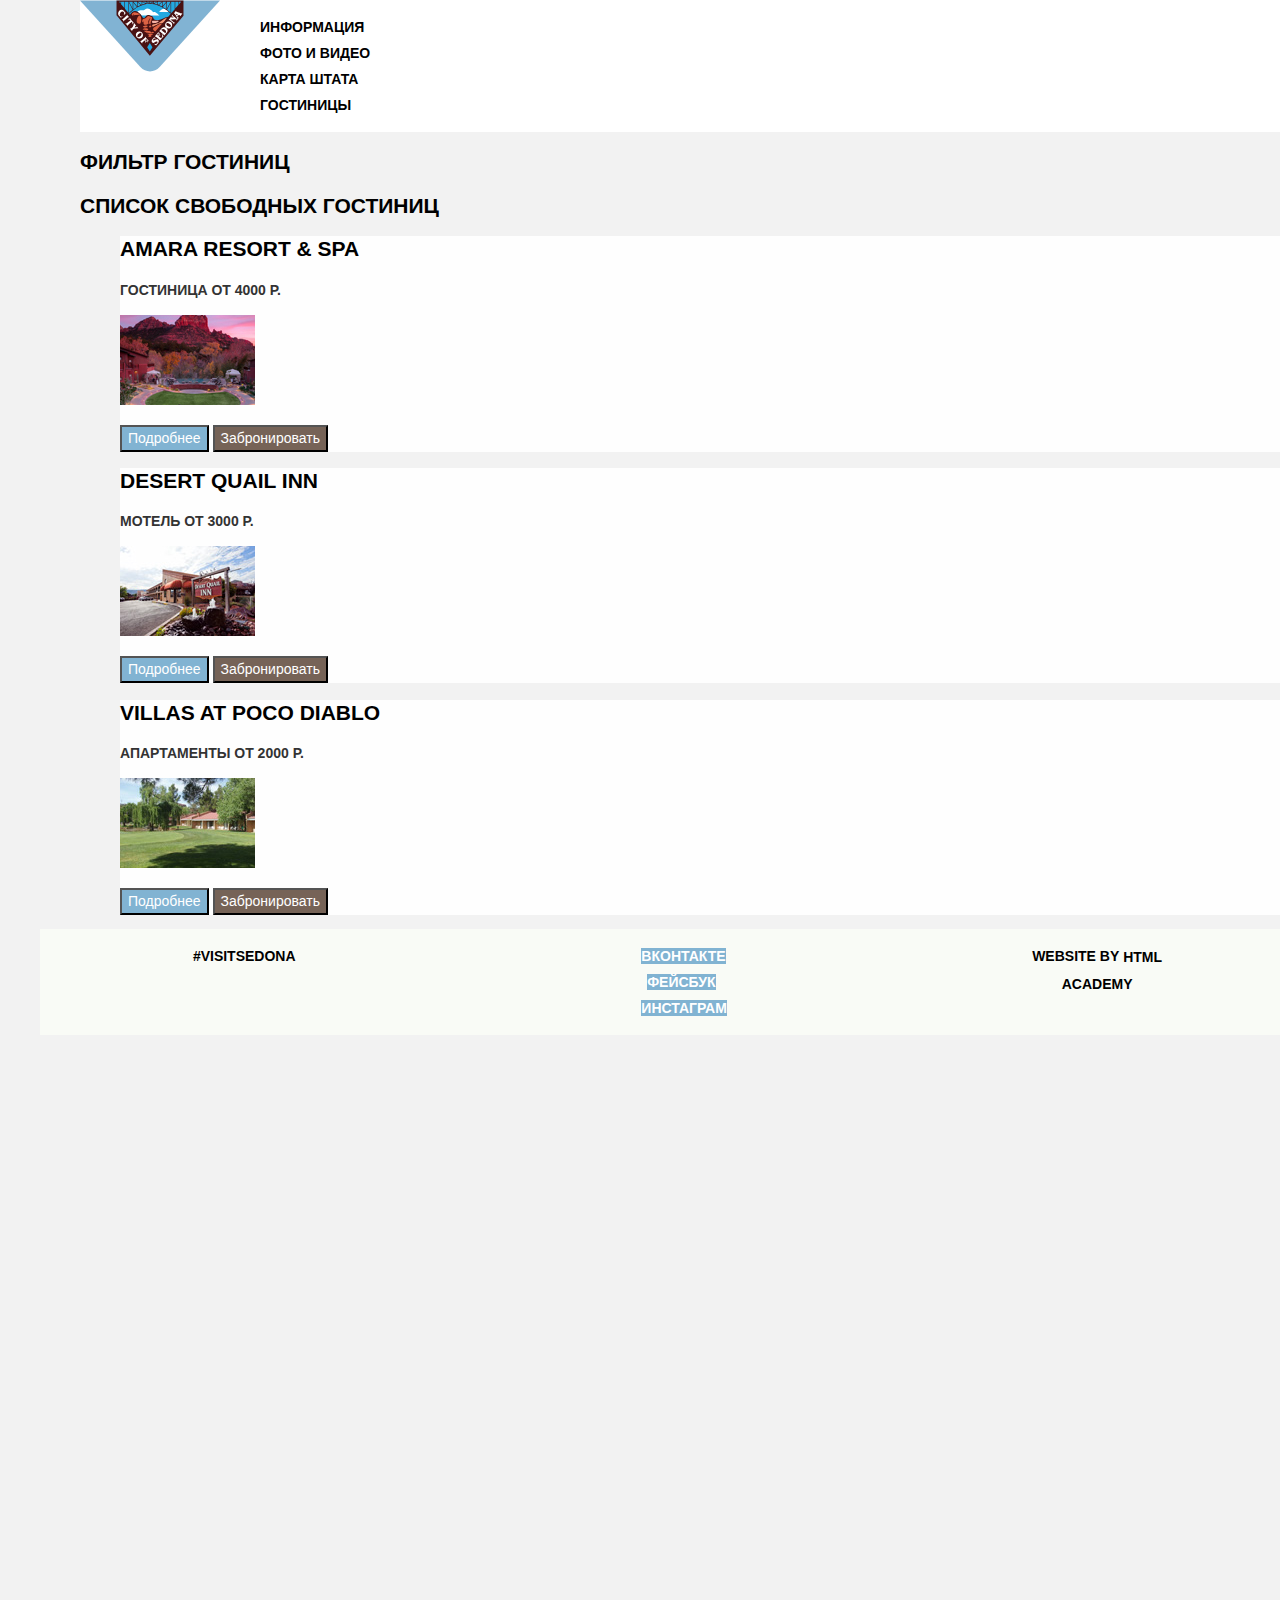
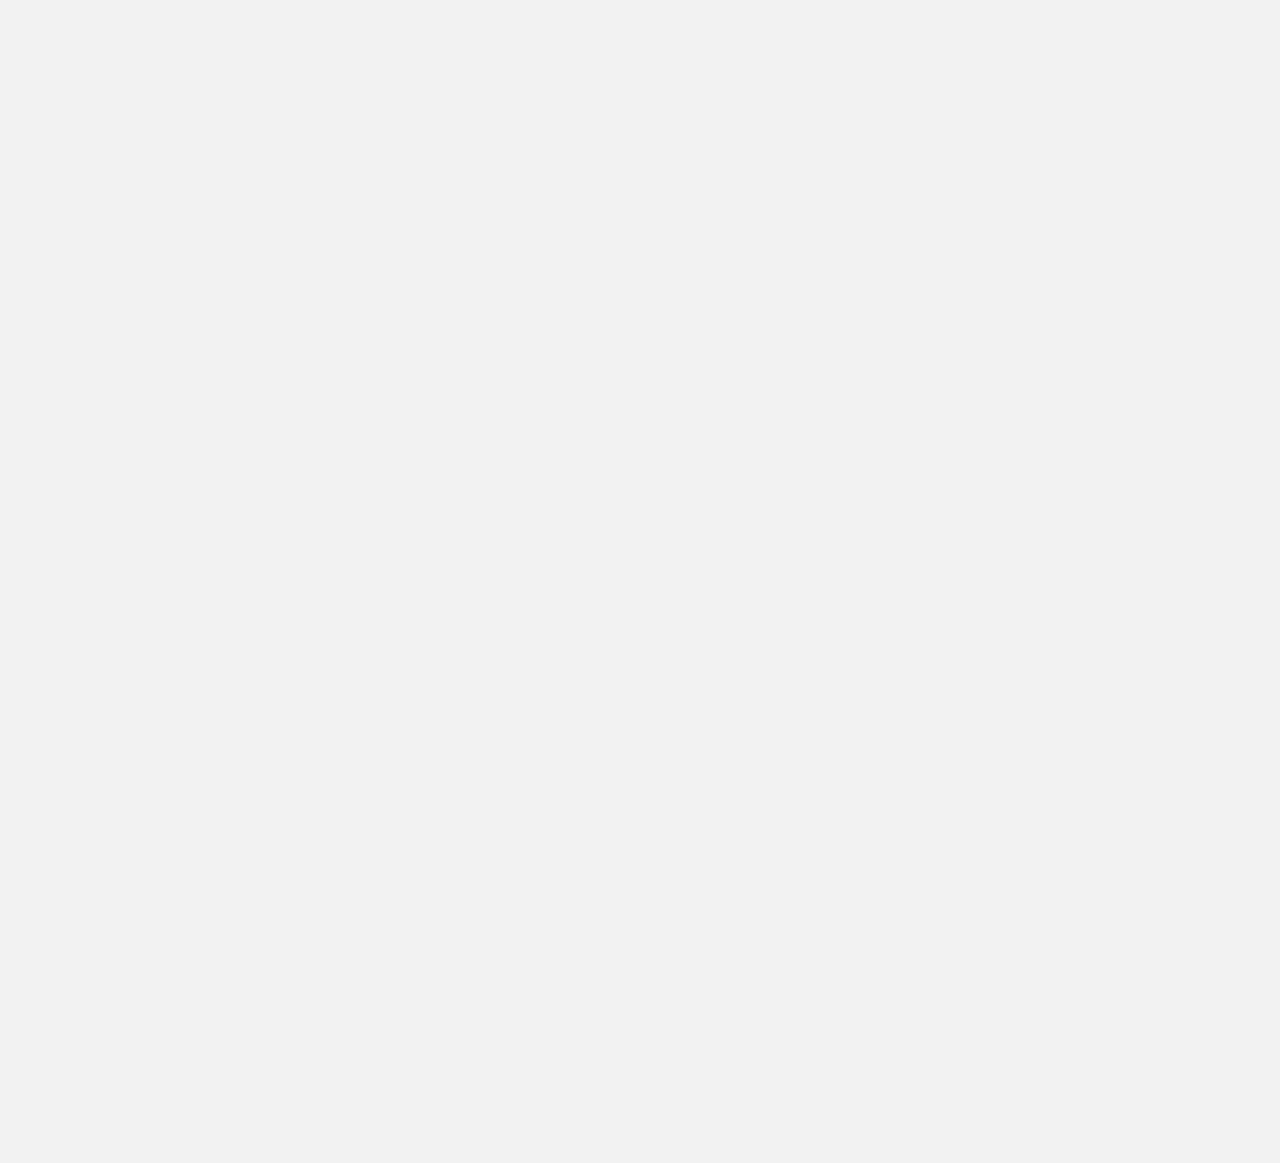
==== commit cee620e3: "Revert "Сегодня на проверку"" ====
--- a/catalog.html
+++ b/catalog.html
@@ -15,220 +15,110 @@
          <a class="main-header-logo" href="index.html">
             <img src="img/logo-sedona.svg" width="140" height="72" alt="Логотип Sedona">
          </a>
-       <ul class="site-navigation">
-        <li> <a href="info.html">Информация</a></li>
-        <li> <a href="photos-and-videos.html">Фото и видео</a></li>
-      </ul>
-       <div class="placebo"></div>
-      <ul class="site-navigation2">
-        <li> <a href="map_shtate.html">Карта штата</a></li>
-        <li> <a href="catalog.html">Гостиницы</a></li>
-      </ul>
+
+        <ul class="site-navigation">
+          <li> <a href="info.html">Информация</a></li>
+          <li> <a href="photos-and-videos.html">Фото и видео</a></li>
+          <li> <a href="map-state.html">Карта штата</a></li>
+          <li class="link-active"> <a href="catalog.html">Гостиницы</a></li>
+       </ul>
+      <!--<ul class="user-navigation">
+        <li class ссылка на седона</li>
+          </ul-->
       </nav>
     </header>
 
       <main class="container">
-        <div class="filter-background">
-        <img src="img/filter background.jpg" width="1200" height="800">
-        </div> 
-       <section class="filters">
-        <h2 class="visually-hidden">Фильтр гостиниц</h2>
+      <section class="filters">
+        <h2 class="visually-hidden">фильтр гостиниц</h2>
+        <!--Здесь будет форма-->
+      </section>
 
-        <form class="filter" method="get" action="https://echo.htmlacademy.ru">
-         
-          <fieldset>
-            <legend>инфраструктура:</legend>
-            <ul>
-              <li class="filter-option">
-                <input class="visually-hidden filter-input filter-input-checkbox" type="checkbox" name="pool" id="filter-pool" checked>
-                <label for="filter-pool">басеин</label>
-              </li>
-              <li class="filter-option">
-                <input class="visually-hidden filter-input filter-input-checkbox" type="checkbox" name="parking" id="filter-parking">
-                <label for="filter-parking">парковка</label>
-              </li>
-              <li class="filter-option">
-                <input class="visually-hidden filter-input filter-input-checkbox" type="checkbox" name="wi-fi" id="filter-wi-fi" checked>
-                <label for="filter-wi-fi">wi-fi</label>
-              </li>
-            </ul>
-          </fieldset>
-        
-                    
-                   <fieldset class="wraper-option1">
-                      <legend>тип жилья:</legend>
-                      <ul>
-                        <li class="filter-option">
-                          <input  class="visually-hidden filter-input filter-input-checkbox" 
-                          type="checkbox" name="hotel"
-                          id="filter-hotel" checked >
-                          <label
-                          for="filter-hotel">гостиница
-                          </label>
-                        </li>
-                         <li class="filter-option">
-                          <input  class="visually-hidden filter-input filter-input-checkbox" 
-                          type="checkbox" name="motel"
-                          id="filter-motel" checked>
-                          <label
-                          for="filter-motel">мотель
-                          </label>
-                        </li>
-                         <li class="filter-option">
-                          <input  class="visually-hidden filter-input filter-input-checkbox" 
-                          type="checkbox" name="apertures"
-                          id="filter-apertures" checked>
-                          <label
-                          for="filter-apertures" >апартаменты
-                          </label>
-                        </li>
-                      </ul>
-                    </fieldset>
-                  </div>
-      <div class="filter-range">
-      <div class="filter-range-title">Стоимость в сутки (р):</div>
-      <div class="price-controls">
-        <label class="min-price">от <input type="text" name="min-price" value="0"></label>
-        <label class="max-price">до <input type="text" name="max-price" value="3000"></label>
-      </div>
-      <div class="range-controls">
-        <div class="scale">
-          <div class="bar"></div>
-        </div>
-        <div class="range-toggle range-toggle-min"></div>
-        <div class="range-toggle range-toggle-max"></div>
-      </div>
-      <button class="btn-transparent" type="submit">Показать</button>
-    </div>
-                      </form> 
-                          </section>
-
-       <section class="wrapper-filtr">
-           <ul class="breadcrumbs">
-            <li><h3>Найдено:3</h3></li>
-             <li><p class="sort">Сортировка:</p></li>
-             <li><p class="price"> по цене</p></li>
-             <li><a href="#" class="rating-type"> по типу</a></li>
-             <li><a href="#" class="rating-type"> по рейтингу</a></li>
-           </ul>
-           <ul class="dir">
-            <li>
-          <a class="dir-up" href="#"><span class="visually-hidden"></span><svg xmlns="http://www.w3.org/2000/svg" width="11" height="10" viewBox="0 0 11 10"><path fill="#231F20" d="M5.5 0L0 10h11z"/></svg>
-            </a>
-          </li>
-        <li><a class="dir-down" href="#"><span class="visually-hidden"></span>
-          <svg xmlns="http://www.w3.org/2000/svg" width="11" height="10" viewBox="0 0 11 10"><path fill="#231F20" d="M5.5 10L0 0h11"/></svg></a>
-        </li>
-           </ul>
-         </section>
-
-         
-    
+    <div class="catalog-column">
     <section class="catalog">
         <h2 class="visually-hidden">Список свободных гостиниц</h2>
         <ul class="catalog-list">
-         <li class="catalog-item">
-            <article class="wraper">
-               <p class="foto-hotel">
+        	
+              
+          <li class="catalog-item">
+          	<article>
+            <h3>
+              <a href="catalog-item.html"> AMARA RESORT & SPA</a>
+            </h3>
+            <p>Гостиница  от 4000 Р.</p>
+            <p>
               <a href="catalog-item.html">
               <img src="img/hotel-1.jpg" width="135" height="90" alt="AMARA RESORT & SPA">
               </a>
             </p>
-            <div class="wraper1">
-            <h3 class="name-hotel">
-              <a href="catalog-item.html"> AMARA RESORT & SPA</a>
-            </h3>
-            <p class="info"> Гостиница <span class="info0">от 4000 Р.</span></p>
             <p class="button-amara-resort">
               <button class="button-more-detailed" type="button">Подробнее</button>
-              <button class="button-up" type="button">Забронировать</button>
-           </div>
-           <div class="wraper-star">
-           <div class="star"> <svg xmlns="http://www.w3.org/2000/svg" width="18" height="17" viewBox="0 0 18 17"><path fill="#81B3D2" d="M9.002 0l2.126 6.494h6.877l-5.564 4.012L14.566 17l-5.564-4.013L3.438 17l2.126-6.494L0 6.494h6.878z"/></svg><svg xmlns="http://www.w3.org/2000/svg" width="18" height="17" viewBox="0 0 18 17"><path fill="#81B3D2" d="M9.002 0l2.126 6.494h6.877l-5.564 4.012L14.566 17l-5.564-4.013L3.438 17l2.126-6.494L0 6.494h6.878z"/></svg><svg xmlns="http://www.w3.org/2000/svg" width="18" height="17" viewBox="0 0 18 17"><path fill="#81B3D2" d="M9.002 0l2.126 6.494h6.877l-5.564 4.012L14.566 17l-5.564-4.013L3.438 17l2.126-6.494L0 6.494h6.878z"/></svg><svg xmlns="http://www.w3.org/2000/svg" width="18" height="17" viewBox="0 0 18 17"><path fill="#81B3D2" d="M9.002 0l2.126 6.494h6.877l-5.564 4.012L14.566 17l-5.564-4.013L3.438 17l2.126-6.494L0 6.494h6.878z"/></svg></div>
-         <p class="rating">
-          <b>Рейтинг:8,5</b>
-        </p>
-       </div>
+              <button class="button-up" type="button">Забронировать</button></p>
+              <!--кнопка рейтинг?-->
             </article>
             </li>
-
-            
                
 
-         <li class="catalog-item">
-            <article class="wraper">
-               <p class="foto-hotel">
+                
+          <li class="catalog-item">
+          	<article>
+            <h3>
+              <a href="catalog-item.html"> DESERT QUAIL INN
+              </a>
+            </h3>
+            <p>Мотель    от 3000 р.</p>
+            <p>
               <a href="catalog-item.html">
               <img src="img/motel-1.jpg" width="135" height="90" alt="DESERT QUAIL INN">
             </a>
             </p>
-            <div class="wraper1">
-            <h3 class="name-hotel">
-              <a href="catalog-item.html"> DESERT QUAIL INN
-              </a>          
-            </h3>
-           <p class="info">Мотель    <span class="info2">от 3000 р.</span></p>
-           
             <p class="button-amara-resort">
              <button class="button-more-detailed" type="button">Подробнее</button>
               <button class="button-up" type="button">Забронировать</button></p>
-            </div>
-             <div class="wraper-star">
-           <div class="star"><svg xmlns="http://www.w3.org/2000/svg" width="18" height="17" viewBox="0 0 18 17"><path fill="#81B3D2" d="M9.002 0l2.126 6.494h6.877l-5.564 4.012L14.566 17l-5.564-4.013L3.438 17l2.126-6.494L0 6.494h6.878z"/></svg><svg xmlns="http://www.w3.org/2000/svg" width="18" height="17" viewBox="0 0 18 17"><path fill="#81B3D2" d="M9.002 0l2.126 6.494h6.877l-5.564 4.012L14.566 17l-5.564-4.013L3.438 17l2.126-6.494L0 6.494h6.878z"/></svg><svg xmlns="http://www.w3.org/2000/svg" width="18" height="17" viewBox="0 0 18 17"><path fill="#81B3D2" d="M9.002 0l2.126 6.494h6.877l-5.564 4.012L14.566 17l-5.564-4.013L3.438 17l2.126-6.494L0 6.494h6.878z"/></svg></div>
-             <p class="rating">
-                <b>Рейтинг:8,9</b>
-               </p> 
+              <!--кнопка рейтинг?-->
           </article>
           </li>
               
 
               
-         <li class="catalog-item">
-            <article class="wraper">
-               <p class="foto-hotel">
+          <li class="catalog-item">
+         <article>
+            <h3>
+              <a href="catalog-item.html"> VILLAS AT POCO DIABLO
+              </a>
+            </h3>
+            <p>Апартаменты    от 2000 р.</p>
+            <p>
               <a href="catalog-item.html">
               <img src="img/apartment-1.jpg" width="135" height="90" alt="VILLAS AT POCO DIABLO">
             </a>
             </p>
-           <div class="wraper1">
-            <h3 class="name-hotel">
-              <a href="catalog-item.html"> VILLAS AT POCO DIABLO
-              </a>
-            </h3>
-            <p class="info">Апартаменты   <span class="info1"> от 2000 р.</span></p>
-           
             <p class="button-amara-resort">
               <button class="button-more-detailed" type="button">Подробнее</button>
               <button class="button-up" type="button">Забронировать</button></p>
-            </div>
-             <div class="wraper-star">
-           <div class="star"><svg xmlns="http://www.w3.org/2000/svg" width="18" height="17" viewBox="0 0 18 17"><path fill="#81B3D2" d="M9.002 0l2.126 6.494h6.877l-5.564 4.012L14.566 17l-5.564-4.013L3.438 17l2.126-6.494L0 6.494h6.878z"/></svg><svg xmlns="http://www.w3.org/2000/svg" width="18" height="17" viewBox="0 0 18 17"><path fill="#81B3D2" d="M9.002 0l2.126 6.494h6.877l-5.564 4.012L14.566 17l-5.564-4.013L3.438 17l2.126-6.494L0 6.494h6.878z"/></svg></div>
-             <p class="rating">
-                <b>Рейтинг:9,2</b>
-               </p> 
+              <!--кнопка рейтинг?-->
           </article>
           </li>
         </ul>
     </section>
-  
+  </div>
    </main>
-        <footer class="main-footer">
-          
+         <footer class="main-footer">
              <p class="footer-contacts">#VISITSEDONA</p>
+             <div class="footer-social">
+              <ul>
+              <li><a class="social-button" href="#">Вконтакте</a></li>
+              <li><a class="social-button" href="#">Фейсбук</a></li>
+              <li><a class="social-button" href="#">Инстаграм</a></li>
+            </ul>
+            </div>
 
-              <ul class="footer-social">
-              <li><a class="social-button" href="#"><span class="visually-hidden">Твитер</span>
-                <svg xmlns="http://www.w3.org/2000/svg" xmlns:xlink="http://www.w3.org/1999/xlink" width="17" height="15" viewBox="0 0 17 15"><path fill="#FFF" d="M10.95.144c1.685-.496 2.984.27 3.577 1.179.673-.231 1.331-.481 2.011-.708a2.345 2.345 0 0 1-.857 1.768c.685.17 1.304-.491 1.304-.491-.169 1-1.006 1.788-1.563 2.024-.231 6.75-3.175 11.217-10.077 11.082h-.446c-.41 0-4.164-.46-4.898-1.887 2.271.196 3.893-.422 4.693-1.177-.96-.3-2.679-.477-2.979-2.95.349.106.564.228 1.19.119C1.705 8.247.374 7.53.448 5.33c.285.328 1.067.536 1.34.472C1.085 5.561-.182 2.442.894.85c1.818 1.854 3.735 3.606 7.152 3.773C8.254 2.33 9.183.793 10.95.144z"/></svg>
-          </a></li>
-              <li><a class="social-button" href="#"><span class="visually-hidden">Фейсбук</span><svg xmlns="http://www.w3.org/2000/svg" width="12" height="22" viewBox="0 0 12 22"><path fill="#FFF" d="M12 4V0H8a4 4 0 0 0-4 4v4H0v4h4v10h4V12h4V8H8V4h4z"/></svg></a></li>
-              <li><a class="social-button" href="#"><span class="visually-hidden">Ютуб</span><svg xmlns="http://www.w3.org/2000/svg" xmlns:xlink="http://www.w3.org/1999/xlink" width="20" height="16" viewBox="0 0 20 16"><path fill="#FFF" d="M17 0H3C1.35 0 0 1.35 0 3v10c0 1.65 1.35 3 3 3h14c1.65 0 3-1.35 3-3V3c0-1.65-1.35-3-3-3zM6.027 11.998V4.002L15.014 8l-8.987 3.998z"/></svg></a></li>
-            </ul>
-            <section class="footer-copyright">
-              <p>WEBSITE BY</p> 
-                <a class="button-copyright" href="https://htmlacademy.ru"><span class="visually-hidden">HTML Academy</span><svg id="Layer_1" data-name="Layer 1" xmlns="http://www.w3.org/2000/svg" viewBox="0 0 108.08 36.85"><title>logo-htmlacademy-small1</title><path d="M44.61,26.88a2,2,0,0,0,.55-0.1v1.33a3.25,3.25,0,0,1-1.18.21,1.67,1.67,0,0,1-1.67-1,4.84,4.84,0,0,1-3.14,1.08c-1.51,0-2.91-.83-2.91-2.55,0-2.13,2-2.79,3.71-2.79a11.08,11.08,0,0,1,2.17.25v-0.3c0-1-.76-1.77-2.19-1.77a7.42,7.42,0,0,0-3,.64v-1.7a10.21,10.21,0,0,1,3.19-.55c2.36,0,3.81,1.12,3.81,3.65v3a0.54,0.54,0,0,0,.49.59h0.17Zm-6.44-1.13A1.35,1.35,0,0,0,39.63,27h0.11a3.39,3.39,0,0,0,2.41-1V24.58a9.72,9.72,0,0,0-1.81-.21c-1,0-2.16.33-2.16,1.38h0Zm12.36-6.11a5,5,0,0,1,2.57.64V22a4.08,4.08,0,0,0-2.3-.7,2.75,2.75,0,1,0,0,5.49,5,5,0,0,0,2.43-.64v1.71a6.27,6.27,0,0,1-2.76.57A4.21,4.21,0,0,1,46,24.51q0-.21,0-0.41a4.32,4.32,0,0,1,4.18-4.46h0.38Zm12.17,7.24a2,2,0,0,0,.55-0.1v1.33a3.25,3.25,0,0,1-1.18.21,1.67,1.67,0,0,1-1.67-1,4.84,4.84,0,0,1-3.14,1.08c-1.51,0-2.91-.83-2.91-2.55,0-2.13,2-2.79,3.71-2.79a11.08,11.08,0,0,1,2.17.25v-0.3c0-1-.76-1.77-2.19-1.77a7.42,7.42,0,0,0-3,.64v-1.7a10.21,10.21,0,0,1,3.19-.55c2.36,0,3.81,1.12,3.81,3.65v3a0.54,0.54,0,0,0,.49.59h0.17Zm-6.44-1.13A1.35,1.35,0,0,0,57.73,27h0.11a3.39,3.39,0,0,0,2.41-1V24.58a9.72,9.72,0,0,0-1.81-.21c-1.06,0-2.16.33-2.16,1.38h0ZM73,16V28.2H71.35V26.88a3.88,3.88,0,0,1-3.19,1.54,4.4,4.4,0,0,1,0-8.78,3.81,3.81,0,0,1,3,1.3V16H73Zm-4.53,5.22a2.76,2.76,0,1,0,0,5.52A2.86,2.86,0,0,0,71.15,25V23A2.91,2.91,0,0,0,68.49,21.27ZM79,19.64c3.31,0,4.46,2.68,3.92,5.09H76.7c0.21,1.5,1.67,2.11,3.19,2.11a6.11,6.11,0,0,0,2.64-.59v1.6a7.14,7.14,0,0,1-3,.57C77,28.42,74.78,27,74.78,24a4.18,4.18,0,0,1,4-4.39H79Zm0.09,1.54a2.28,2.28,0,0,0-2.44,2.1v0.06H81.3A2,2,0,0,0,79.13,21.18Zm5.73,7V19.87h1.65v1a3.81,3.81,0,0,1,2.78-1.27A2.86,2.86,0,0,1,91.89,21a4.12,4.12,0,0,1,2.91-1.33A3.06,3.06,0,0,1,98,23V28.2h-1.9V23.05a1.59,1.59,0,0,0-1.42-1.75H94.42a2.8,2.8,0,0,0-2.07,1.12V28.2h-1.9V23.05A1.59,1.59,0,0,0,89,21.31H88.8a3,3,0,0,0-2.21,1.29v5.63H84.86Zm21.31-8.33h1.9l-3.91,9.46c-0.9,2.17-2.09,2.86-3.35,2.86a4.76,4.76,0,0,1-1.1-.14V30.46a2.86,2.86,0,0,0,.85.12c0.9,0,1.58-.64,2.07-1.9l0.17-.42-4-8.4h2l2.86,6.29ZM38.73,1.46V6.22a3.81,3.81,0,0,1,2.7-1.14,3.25,3.25,0,0,1,3.44,3.4v5.15H43V8.72a1.81,1.81,0,0,0-1.61-2h-0.3a2.93,2.93,0,0,0-2.32,1.39v5.52h-1.9V1.46h1.9ZM49.94,2.31v3h3V6.91h-3v3.81c0,1.1.5,1.46,1.58,1.46a4.49,4.49,0,0,0,1.69-.33v1.6A6.8,6.8,0,0,1,51,13.8a2.55,2.55,0,0,1-2.86-2.74V6.89H46.58V5.26h1.5V2.74Zm5.4,11.31V5.28H57v1A3.81,3.81,0,0,1,59.77,5a2.86,2.86,0,0,1,2.6,1.33A4.12,4.12,0,0,1,65.28,5,3.06,3.06,0,0,1,68.44,8.4v5.21h-1.9V8.46a1.59,1.59,0,0,0-1.42-1.75H64.89a2.8,2.8,0,0,0-2.07,1.12v5.78h-1.9V8.46A1.59,1.59,0,0,0,59.5,6.71H59.27A3,3,0,0,0,57.06,8v5.63H55.34ZM71.17,1.45H73V13.6H71.17V1.45ZM14.71,0H14.55L0,1.54V28.21l14.55,8.66,14.55-8.66V1.54Zm12.5,27.1L14.55,34.64,1.9,27.12V16.18l12.59,7.5V25L5.86,19.9v1.31l8.68,5.21v1.39L5.87,22.65V24l8.68,5.21,8.75-5.24V18.31L27.2,16V27.12Zm0-12.53-3.48,2-1.6,1L14.51,13v1.31L21,18.23H21l-0.14.09-1,.54-5.37-3.2V17l4.24,2.52-1,.67-3.2-1.9v1.31l2.1,1.24L14.5,22.1,2,14.65,14.51,7.11Zm0-1.32L14.49,5.76,1.91,13.25v-10L14.56,1.92,27.21,3.25v10h0Z" transform="translate(0 -0.02)" fill="#231f20"/></svg>
-</a>
-            </section>
-          
-         </footer>                              
+            <p class="footer-copyright">
+              <b>WEBSITE BY</b> 
+                <a class="button" href="https://htmlacademy.ru">HTML Academy</a>
+            </p>
+
+         </footer>                           
      </body>
     </html>
+
--- a/css/style.css
+++ b/css/style.css
@@ -1,6 +1,7 @@
 body {
-padding: 0;
-margin: 0;
+	padding: 0;
+	margin: 0;
+
 font-family: "PT Sans", sans-serif;	
 font-size: 14px;
 line-height: 26px;
@@ -17,33 +18,10 @@
   text-decoration: none;
 }
 
-img {
-  max-width: 100%;
-  height: auto;
-}
-
-.visually-hidden:not(:focus):not(:active),
-input[type="checkbox"].visually-hidden,
-input[type="radio"].visually-hidden {
-  position: absolute;
-
-  width: 1px;
-  height: 1px;
-  margin: -1px;
-  border: 0;
-  padding: 0;
-
-  white-space: nowrap;
-
-  clip-path: inset(100%);
-  clip: rect(0 0 0 0);
-  overflow: hidden;
-}
-
-
 .button {
-  font-family: "PT Sans", sans-serif;	
-  font-weight: 700; 
+font-family: "PT Sans", sans-serif;	
+font-weight: 700; 
+
   text-align: center;
   color: #000000;
   vertical-align: middle;
@@ -67,11 +45,7 @@
   list-style: none;
 }
 .site-navigation a {
-	display:block;
-	line-height: 56px;
-	height: 56px;
-	width: 239px;
-    color: #000000;
+  color: #000000;
 }
 
 .site-navigation a:hover {
@@ -92,31 +66,11 @@
 	color: #766357;
 }
 
-.site-navigation2 a {
-	display:block;
-	line-height: 56px;
-    height: 56px;
-    width: 239px;
-    color: #000000;
-}
-
-.site-navigation2 a:hover {
-	color: #81b3d2
-}
-
-
-.site-navigation2 a:focus {
-	color: #81b3d2
-}
-
-.site-navigation2 a:active {
-	color: #b2b2b2
-}
-
 
 .features-wrapper{
-
-    background-color: #ffffff;
+	min-height: 260px;
+	   background-image: url("../img/up-stand.jpg");
+
 }
 .features-list {
   list-style: none;
@@ -181,8 +135,7 @@
 	color:#ffffff;
 	font-size: 21px;
 	line-height: 26px;
-    font-weight: bold;
-	text-align: center;
+
 	background-color: #81b3d2;
 }
 .button-find:hover{
@@ -234,7 +187,6 @@
 }
 
 .footer-social ul {
-
   list-style: none;
 }
 
@@ -314,10 +266,9 @@
 }
 
 .button-more-detailed {
-  font-weight: 700;
-  font-size: 14px;
+	color:#ffffff;
+	font-size: 14px;
   line-height: 21px;
-  color:#ffffff;
 
   background-color: #81b3d2;
 
@@ -338,7 +289,6 @@
 }
 
 .button-up{
-	font-weight: 700;
 	color:#ffffff;
 	font-size: 14px;
   line-height: 21px;
@@ -363,1014 +313,105 @@
 /*-------------------------------------------------------------*/
 
 body{
+	margin:0px 40px;
+ min-width: 1280px;
+  min-height: 2763px;
+}
+.main-header {
+	min-height:60px;
+	width:1200px;
 	margin:0 auto;
-    width: 100%;
-  
-}
- 
-.main-header{
-  position: relative;
-max-width: 1200px;
-margin:0 auto;
- box-shadow: 0 0 10px rgba(0, 0, 0, 0.2);
-}
-
+}
 .main-navigation{
 	display:flex;
-}
-
-.main-header-logo{
-position: absolute;
-left: 50%;
-margin: 0 0 0 -70px;
-padding: 0;
-width: 140px;
-height: 72px;
-}
-
-.site-navigation{
+	justify-content:flex-start; 
+
+}	
+
+}
+.main-heder-logo{
+	width: 140px;
+  height: 72px;
+}
+
+  .container{
+  	width:1200px;
+  	margin:0 auto;
+
+  }
+
+.features-list{
 	display:flex;
-	justify-content:flex-start;
-    margin:0;
-    padding: 0;
-    width: 478px;
-    list-style: none;
-}
-
-.site-navigation li{
-	text-align: center;
-	margin:0;
-	width:239px;
-	
-}
-
-.placebo{
-	display:flex;
-	justify-content: center;
-	margin: 0;
-	padding: 0;
-	width: 244px;
-}
-
-.site-navigation2{
-	display:flex;
-	justify-content: flex-end;
-	padding:0;
-	margin:0;
-	width: 478px;
-    list-style-type: none;
-	
-}
-.site-navigation2 li{
-	text-align: center;
-	margin:0;
-	width:239px
-
-}
-.foto-sedona img{
-
-  
-  
-}
-
-/*----------------------------*/
-.wrapper-filtr{
-	display: flex;
-    background-color: #fefefe;
-    width: 1200px;
-    border-bottom: 1px solid #bdbbbc;
-}
-
-.breadcrumbs{
-	display: flex;
-	flex-wrap: wrap;
-	justify-content: space-around;
-    align-items: baseline;
-    list-style-type: none;
-    width: 528px;
-    margin: 0;
-    padding: 0;
-    padding-left: 72px;
-}
-
-.breadcrumbs p{
-
-font-family: "PT Sans", sans-serif;	
-font-size: 12px;
-line-height: 18px;
-
-}
-
-
-.breadcrumbs a{
-  position: relative;
-
-font-family: "PT Sans", sans-serif;	
-font-size: 12px;
-line-height: 18px;
-color:rgba(0, 0, 0, 0.5);
-}
-
-.breadcrumbs h3{
-font-family: "PT Sans", sans-serif;	
-font-size: 21px;
-line-height: 26px;
-  font-weight: 700;
-
-}
-
-.price {
-  color:#81b3d2;
-}
-
-
-
-.rating-type{
-	color:#000000;
-	 border-bottom: 1px solid #81b3d2;
-}
-.rating-type:hover{
-	color: #81b3d2;
-
-}
-.rating-type:focus{
-	color: #81b3d2;
-
-
-}
-.rating-type:active{
-color: #000000;
-border-bottom:none;}
-
-.dir{
-  display: flex;
-  list-style: none;
-  
-  margin: 0;
-  margin-bottom: 20px;
-  margin-top: 20px;
-  padding-left: 490px;
-
-  width: 40px;
-
-}
-
-.dir li{
-  display: flex;
-  align-items: center;
-  
-}
-.dir-up{
-  padding-right: 12px;
-  width: 11px;
-  fill: #cacaca;
-}
-
-.dir-up:hover path,
-.dir-up:focus path {
-  transition: 0.6s;
-  fill: #000000;}
-
-.dir-up:active path {
-  transition: 0.6s;
-  fill: #83b4d3;}
-
-.dir-up path{
-   fill: #cacaca;
-}
-
-.dir-down{
-  padding-right: 12px;
-  width: 11px;
-  fill: #cacaca;
-
-}
-
-.dir-down:hover path,
-.dir-down:focus path {
-  transition: 0.6s;
-  fill: #000000;}
-
-.dir-down:active path {
-  transition: 0.6s;
-  fill: #83b4d3;}
-
-.dir-down path{
-   fill: #81b3d2;
-}
-
-
-/*--------------------------*/
-.filters{
-	width: 1200px;
-  
-}
-.filter{
-	display: flex;
-
-}
-.filter fieldset{
-	padding:0;
-	margin: 0;
-	width: 200px;
-	border:none;
-	padding-left: 70px;
-	
-}
-.filter legend{
-  margin-bottom: 31px;
-  padding-top: 31px;
-	font-size: 16px;
-  line-height: 21px;
-    font-weight: 700;
-    color:#ffffff;
-
-}
-.filter ul{
-	padding:0;
-	margin:0;
-	list-style: none;
-	font-size: 14px;
-	line-height: 21px; 
-   font-weight: normal;
-	color:#ffffff;
-}
-.filter-option{
-	  margin-bottom: 19px;
-  padding-left: 45px;
-
-}
-.filter-option label {
-  position: relative;
-  display: block;
-  cursor: pointer;
-  user-select: none;
-
-
-}
-
-.filter-input-checkbox + label::before {
-  content: "";
-  position: absolute;
-  left: -42px;
-  top: 0;
-  width: 23px;
-  height: 23px;
-
-  background-image: url("../img/checkbox-off.svg");
-  background-repeat: no-repeat;
-  background-position: 0 0;
-}
-
-.filter-input-checkbox:checked + label::after {
-  content: "";
-  position: absolute;
-  top: 0px;
-  left: -42px;
-  width: 27px;
-  height: 23px;
-   background-image: url("../img/checkbox-on.svg");
-  background-repeat: no-repeat;
-  background-position: 0 0;
-}
-
-fieldset.wraper-option1{
-	padding:0;
-  padding-left: 50px;
-
-}
-
-/*----------------*/
-.container{
-  position: relative;
-	max-width: 1200px;
-    margin:0 auto;
-    padding: 0;
-     box-shadow:  0 0 10px rgba(0, 0, 0, 0.2);
-}
-
-.filter-background{
-  position:absolute;
-  z-index: -1;
-  margin-top: -56px;
-}
-    .foto-sedona{
-      position: relative;
-      z-index: -1;
-      bottom: 56px;
-
-    }
-.features-wrapper{
-	position:absolute;
-    top:500px;
-	width: 1200px;
+	flex-direction: column;
+	align-items: center;
 	margin:0;
 	padding:0;
 }
-/*.mask{
-  width: 1200px;
-  background-image: url("../img/intro-mask.svg");
-}*/
-
-/*.features-wrapper::before {
-  content: "";
-  position: absolute;
-  
-  
-  width: 1200px;
-  height: 59px;
- background-image: url("../img/poligon.png");
-   background-repeat: no-repeat;
-  background-position: 0 0;
-}*/
-
-
-
-
-
-.features-list{
-	display:flex;
-	width: 640px;
-	margin: auto;
-	padding: 0;
-}
-.features-list p{
-   margin-bottom: 44px;
-    margin-top: 35px;
-   
-}
 .feature-item{
-   	display:flex;
-    flex-direction: column;
-    align-content: space-around;
-    padding: 0;
-    margin: 0;
-    margin-top: 57px;
-    
-}
-
-.feature-item h3{
-    padding:0;
-    margin: 0;
-}
-	 
-}
-.feature-item p{
-    padding: 0;
-    margin: 0; 
-}
-
-.advantages1{
-  display: flex;
-
-  width: 1200px;
-  margin: 0;
-  padding: 0;
-  list-style: none;
-}
-
-.wraper-village{
-  display: flex;
-  flex-direction: column;
-  align-items: center;
-  width: 308px;
-  margin:auto;
-  padding-top: 20px;
-text-align: center;
-}
-
-
-.village{
-
-  width: 400px;
-  background-color: #81b3d2;
-  color:#ffffff;
-}
-
-.village h3{
-  align-self: center;
-  font-size: 21px;
-  line-height: 26px; 
-   font-weight: 700;
-
-}
-
-.village p{
-  display: flex;
-font-size: 14px;
-  line-height: 26px; 
-   font-weight: normal;
-   text-align: center;
-}
-.foto-village li{
-  padding: 0;
-  margin: 0;
-
-}
-
-.wraper-advantages2{
-  display: flex;
-  justify-content: center;
-  align-items: center;
-  width: 1200px;
-  padding: 0;
-  margin: 0;
-  background-color: #ffffff;
-}
-
-.advantages2{
-  display: flex;
-  flex-direction: column;
-  align-items: center;
-    width: 400px;
-    padding-top: 58px;
-    padding-bottom: 67px;
-    text-align: center;
-}
-
-.advantages2 h2{
-
-  padding: auto;
-}
-.advantages2 p{
-    font-size: 14px;
-    font-weight: normal;
-    line-height: 21px;
-  padding: auto;
-  width: 340px;
-}
-
-.diablo{
-width: 400px;
-  background-color: #81b3d2;
-  color:#ffffff;
-}
-.wraper-diablo{
-   display: flex;
-  flex-direction: column;
-  justify-content: center;
-  align-items: center;
-  margin:auto;
-  padding-top: 20px;
-  text-align: center;
-
-}
-
-
-.diablo h2{
-display: block;
-  font-size: 21px;
-  line-height: 26px; 
-   font-weight: 700;
-
-   
-
-}
-
-.diablo p{
-  display: flex;
-font-size: 14px;
-  line-height: 26px; 
-   font-weight: normal;
- }
-
-.diablo span{
-  font-size: 14px;
-  line-height: 26px; 
-   font-weight: normal;
- }
-.advantages3 {
-  display: flex;
-
-  width: 1200px;
-  margin: 0;
-  padding: 0;
-  list-style: none;
-background-color: #eeeeee;
-}
-
-.advantages3 li{
-  display: flex;
-  flex-direction: column;
-  align-items: center;
-  justify-content: space-between;
-width: 400px;
-min-height: 256px;
-text-align: center;
-}
-
-.advantages3 h2{
-  margin-top: 34px;
-font-size: 21px;
-    font-weight: bold;
-    line-height: 21px;
-}
-
-.advantages3 p{
-  margin-bottom: 54px;
-  font-size: 14px;
-    font-weight: normal;
-    line-height: 21px;
-}
-
-
-
-
-
+	width:636px;
+	height: 42px;
+
+}
 
 .index-columns{
 	display:flex;
 	flex-direction: column;
 	align-items: center;
-	position: relative;
-    width: 1200px;
-   
-    margin:0;
+
+	margin:0;
+	padding:0;
+  min-height:300px;
+}
+
+
+
+}
+.appointment-form{
+	width: 568px;
+  height: 395px;
+
 }
 
 .interested{
-	display: flex;
-	flex-direction: column;
-	align-content: center;
+
+  height: 286px;
+
+}
+
+.search-form{
+
 	width: 568px;
-	padding:0;
-	margin:0;
-
-}
-
-.interested h2{
-	font-size: 21px;
-  line-height: 26px;
-  font-weight: bold;
-
-}
-
-
-.interested p{
-	 color:#b2b2b2;
-  font-size: 14px;
-  line-height: 26px;
-  margin:0;
-}
-
-
-.modal-map{
-	padding:0;
-	margin: 0;
-}
-.modal-map p{
-	padding:0;
-	margin: 0;
-}
-
-
-
-.search-form{
-     	width: 568px;
-	margin-top: 52px;
-    padding: 35px 139px 33px 140px;
-    border: none;
-
-}
-
-.appointment{
-	position:absolute;
-	top: 260px;
-	width: 568px;
-}
-
-
-
-
-.appointment-form{
-  display: flex;
-  flex-direction: column;
-  flex-wrap: wrap;
-  justify-content: space-between;
-  align-items: center;
-	padding: 55px;
-}
-.appointment-item input {
-  width: 320px;
-  padding-left: 10px;
-}
-.appointment-item label{
-  padding-right:  10px;
-}
-
-.appointment-item  svg{
-  position: absolute;
-  top: 73px;
-  right: 70px;
-}
-.appointment-item  path{
-  fill: #cacaca;
-}
-.appointment-item  path:hover{
-  fill: #000000;
-}
-
-
-.wrapper-form1 input{
-  width: 38px;
-}
-
-.wrapper-form1{
-  display: flex;
-justify-content: space-between;
-align-items: center;
-	width: 458px;
-  padding-left: 20px;
-  
-}
-.wrapper-form1 button{
-  width: 38px;
-  height: 32px;
-  border: none;
-  background-color: #f2f2f2;
-  color: #a9a9a9;
-  padding: 0;
-  margin: 0;
-  padding-left: 2px;
-
-}
-.wrapper-form1 button::before {
-  content: "\e801";
-  position: absolute;
-  left: 0;
-  top: 0;
-  width: 1px;
-  height: 1px;
-
- 
-  background-repeat: no-repeat;
-  background-position: 0 0;
-}
-
+  height: 86px;
+
+}
 
 .button-find{
 	width: 458px;
-	padding-top: 17px;
-	padding-bottom: 22px; 
-}
-
-
-
-
-
-
-
-
-
-
-
-
-
-
-
-
-
-
-
-
-
-/*---------------------------*/
-
-.catalog{
-	width: 1200px;
-}
-
-.catalog-list{
-	display:flex;
+  height: 58px;
+
+}
+
+.main-footer{
+	display: flex;
+	justify-content:space-around;  
+}
+.footer-copyright{
+	width:120px;
+}
+.footer-social{
+	width:120px;
+}
+.footer-copyright{
+	width:140px;
+}
+
+
+
+
+.catalog-column{
+	display-flex;
 	flex-direction: column;
-	align-content: space-between;
-	align-items: center;
-	width: 1200px;
-	padding:0;
-	margin:0;
-
-}
-
-.catalog-item{
-	width: 1200px;
-  border-bottom: 1px solid #bdbbbc;
-
-	
-}
-
-.wraper{
-	display:flex;
-
-	width: 1056px;
-	margin: 30px 72px 30px 73px;
-}
-.wraper1{
-	display:flex;
-	flex-direction:column;
-	width: 300px;
-}
-
-.name-hotel{
-
-	margin:0;
-    margin-top: 10px;
-}
-.info{
-	font-weight: normal;
-	color:#333333;
-	font-size: 14px;
-  line-height: 21px;
-	margin:0;
-}
-.info1{
-
-  margin-left: 5px;
-}
-.info2{
-  margin-left: 55px;
-}
-.info0{
-  margin-left: 30px;
-}
-
-.foto-hotel{
-	margin-right: 30px;
-
-}
-.button-amara-resort{
-	margin:0;
-	margin-top: 10px;
-}
-
-.rating{
-	text-align: center;
-	padding: 5px 13px 6px 16px;
-	margin:0;
-	margin-left:auto;
-  margin-top: 40px;
-	width: 110px;
-	height: 27px;
-	background-color:#f2f2f2;
-
-}
-.rating b{
-	text-align: center;
-	font-weight: normal;
-	color:#666666;
-	font-size: 14px;
-  line-height: 21px;
-  background-color:#f2f2f2;
-
-}
-.wraper-star{
-  display: flex;
-  flex-direction: column;
-  width: 140px;
-  margin-left: 500px;
-
-}
-.star{
-  display: flex;
-  justify-content: flex-end;
-  width: 140px;
-  padding-top: 10px;
-}
-
-.star svg{
-  margin-left: 6px;
-}
-
-
-.button-more-detailed{
-	width: 110px;
-	border: none;
-    padding: 8px 16px;
-}
-.button-up{
-	width: 142px;
-    border: none;
-    padding: 8px 16px;
-
-	
-}
-
-
-/*--------------------------------*/
-
-.main-footer{
-  display: flex;
-  flex-direction: row;
-  align-items:center;
-  justify-content:space-around;
-  max-width: 1200px;
-  margin:0 auto;
-   box-shadow: 0 0 10px rgba(0, 0, 0, 0.2);
-
-}
-
-.footer-contacts{
-	width: 240px;
-list-style: none;
-margin-left:73px;
-
-
-}
-
-.footer-social{
-width: 400px;
-list-style: none;
-
-}
-.social-button{
-	display: flex;
-	align-items: center;
-  justify-content: center;
-	width: 47px;
-	height: 48px;
-	background-color: #81b3d2;
-}
-
-.social-button:hover path,
-.social-button:focus path {
-  fill: #88b6d1;
-
-}
-
-.footer-social {
-	display: flex;
-	flex-wrap: wrap;
-    justify-content: space-between;
-	width: 158px;
-	list-style: none;
-    margin-top: 36px;
-    margin-bottom: 36px;
-    padding-left: 20px;
-    padding-right: 20px;
-}
-.footer-copyright{
-	display:flex;
-	flex-wrap: wrap;
-justify-content: space-around;
-	width: 240px;
-	list-style: none;
-	margin-right: 73px;
-
-}
-
-.footer-copyright p{
-
-}
-
-.footer-copyright a{
-padding-top: 10px;
-width: 115px;
-height: 41px;
-}
-
-
-
-
-.footer-copyright a:hover path,
-.footer-copyright a:focus path {
-  fill: #88b6d1;
-
-}
-.footer-copyright a:active path {
-  fill: #bdbbbc;
-
-}
-/*------------------------------------*/
-.filter-range {
-  width: 330px;
-  color: #ffffff;
-  text-transform: uppercase;
-    padding-top: 31px;
-     padding-left: 280px;
-}
-
-.filter-range-title {
-  margin-bottom: 9px;
-
-  font-weight: 600;
-  font-size: 16px;
-  line-height: 21px;
-}
-
-.price-controls {
-  position: relative;
-  
-  height: 36px;
-  margin-bottom: 20px;
-
-  font-size: 0;
-
-  border: 2px solid #ffffff;
-  border-radius: 2px;
-}
-
-.price-controls::after {
-  content: "";
-  position: absolute;
-  top: 50%;
-  left: 50%;
-
-  width: 2px;
-  height: 22px;
-
-  background: #ffffff;
-  transform: translate(-50%, -50%);
-}
-
-.price-controls label {
-  display: inline-block;
-
-  font-size: 14px;
-  line-height: 38px;
-  vertical-align: top;
-
-  cursor: pointer;
-}
-
-.price-controls .min-price,
-.price-controls .max-price {
-  width: 90px;
-  padding-left: 65px;
-}
-
-.price-controls input {
-  width: 50px;
-  margin: 0;
-
-  color: inherit;
-  font: inherit;
-
-  background: none;
-  border: none;
-}
-
-.range-controls {
-  position: relative;
-
-  margin-bottom: 32px;
-}
-
-.range-controls .scale {
-  height: 2px;
-
-  background: rgba(255, 255, 255, 0.3);
-}
-
-.range-controls .bar {
-  width: 80%;
-  height: 2px;
-
-  background: #ffffff;
-}
-
-.range-toggle {
-  position: absolute;
-  top: -9px;
-
-  width: 4px;
-  height: 4px;
-
-  background: #ababab;
-  border: 8px solid #ffffff;
-  border-radius: 50%;
-  box-shadow: 0 2px 1px 0 rgba(0, 1, 1, 0.2);
-  cursor: pointer;
-}
-
-.range-toggle:hover {
-  background: #1c4f80;
-}
-
-.range-toggle-min {
-  left: 0;
-}
-
-.range-toggle-max {
-  left: 80%;
-}
-
-.btn-transparent {
-  display: block;
-  margin: 0 auto;
-  padding: 6px 35px;
-
-  font-size: 14px;
-  line-height: 20px;
-  color: #ffffff;
-  text-transform: uppercase;
-
-  background: transparent;
-  border: 2px solid #ffffff;
-  border-radius: 2px;
-  cursor: pointer;
-}
-
-.btn-transparent:hover {
-  color: #000000;
-
-  background: #ffffff;
-}+	justify-content: space-between;
+
+}
+
